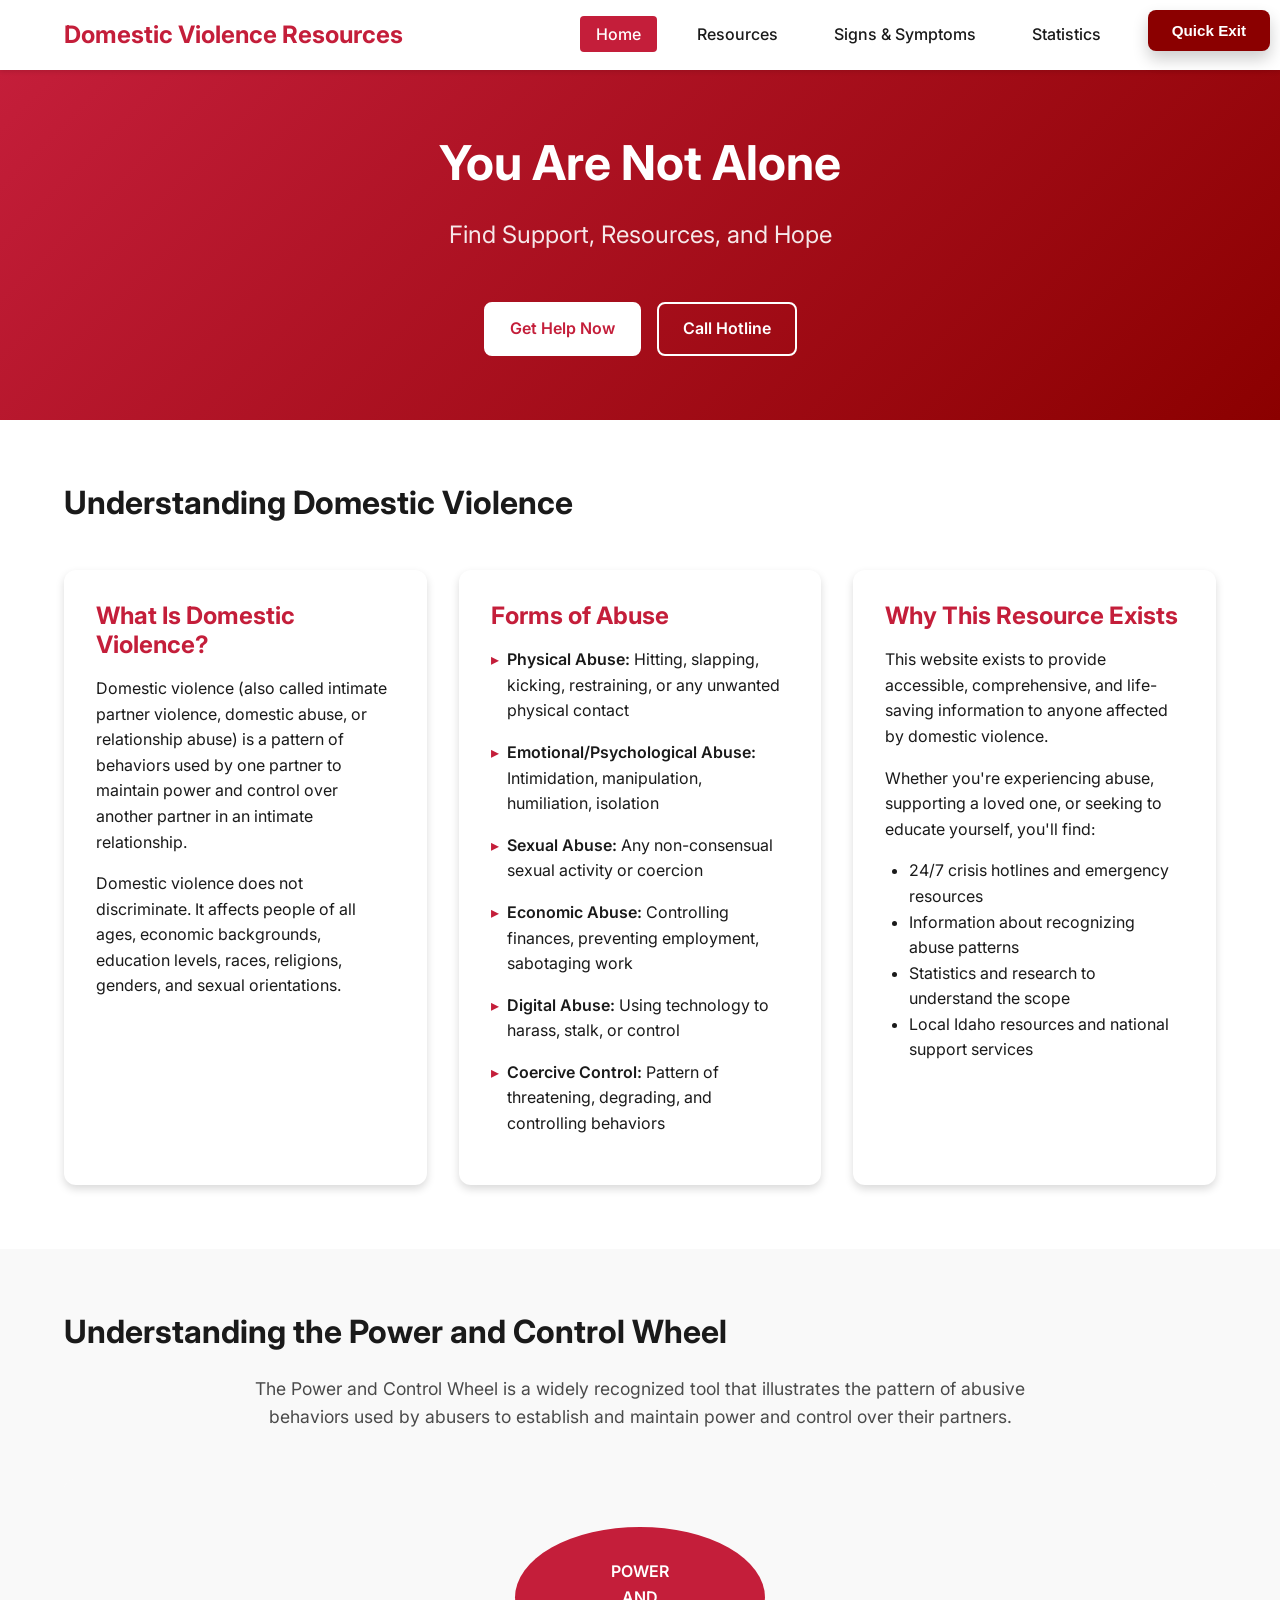
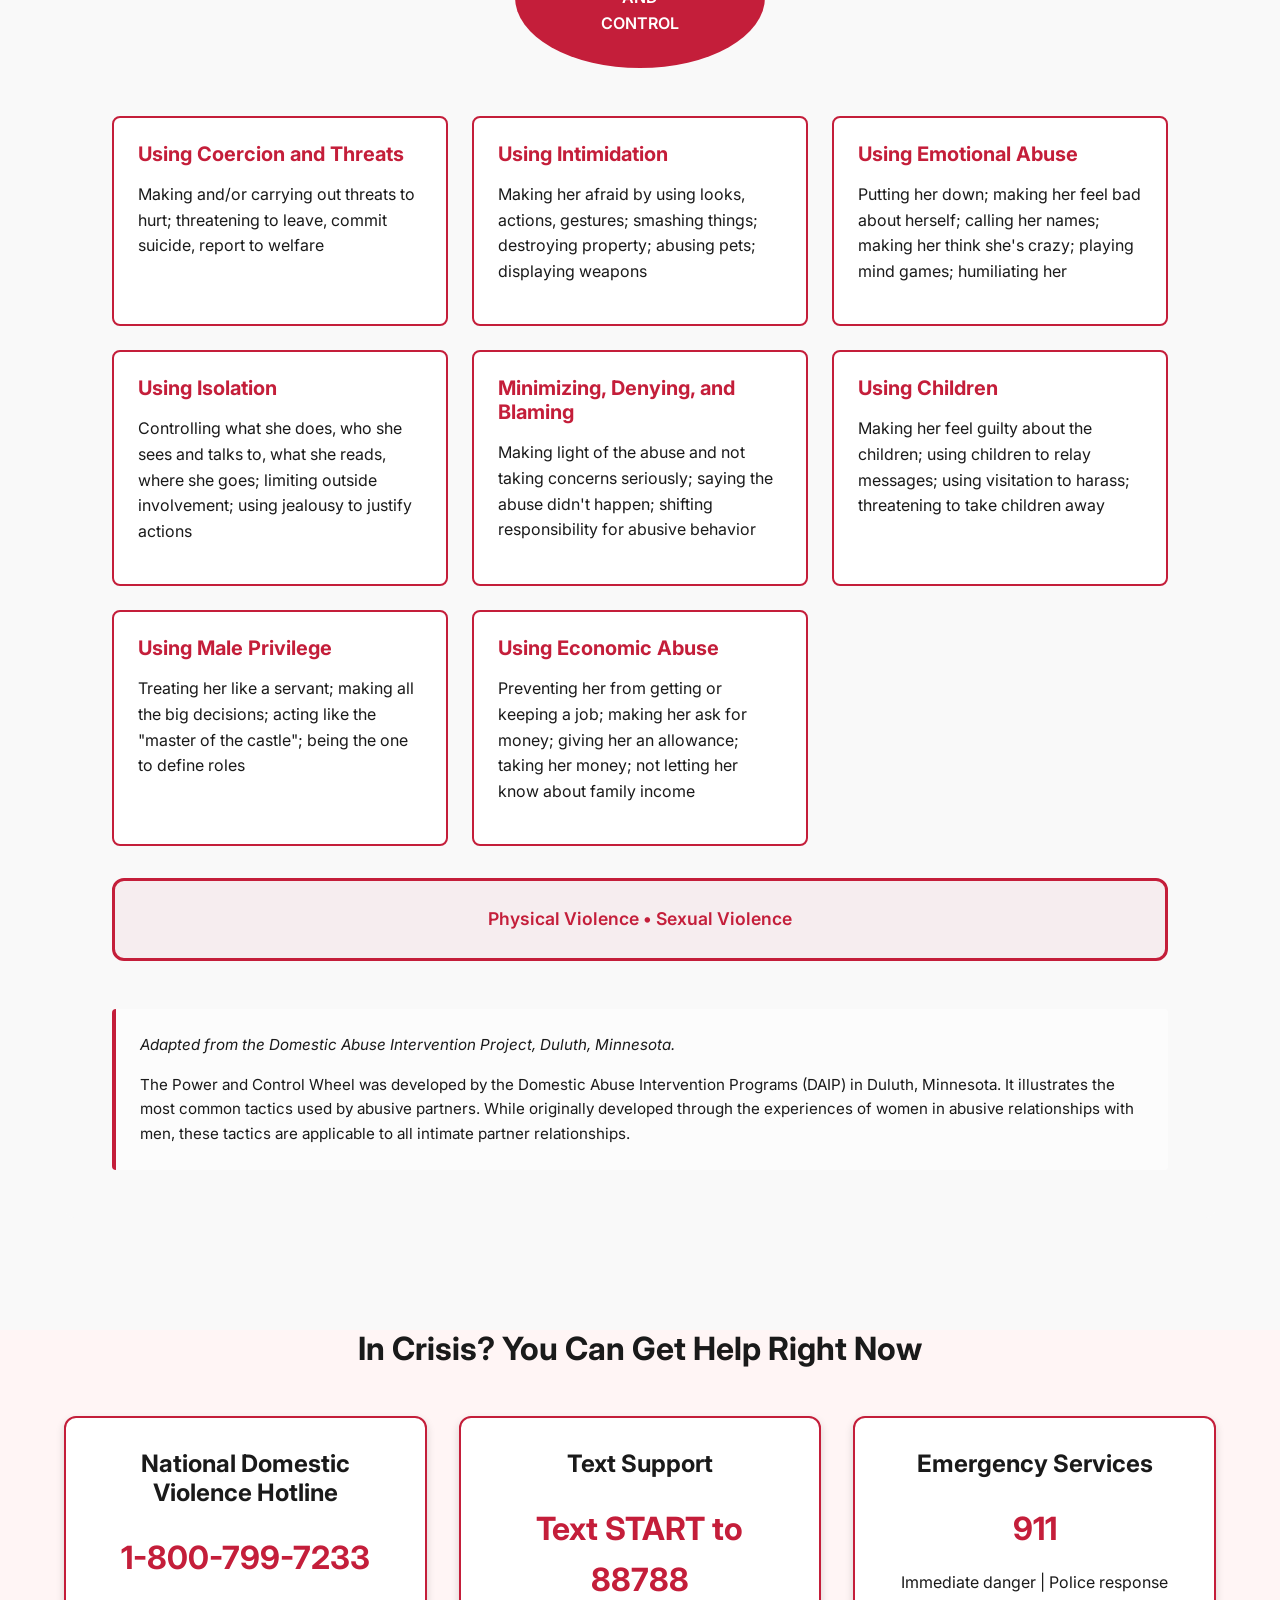
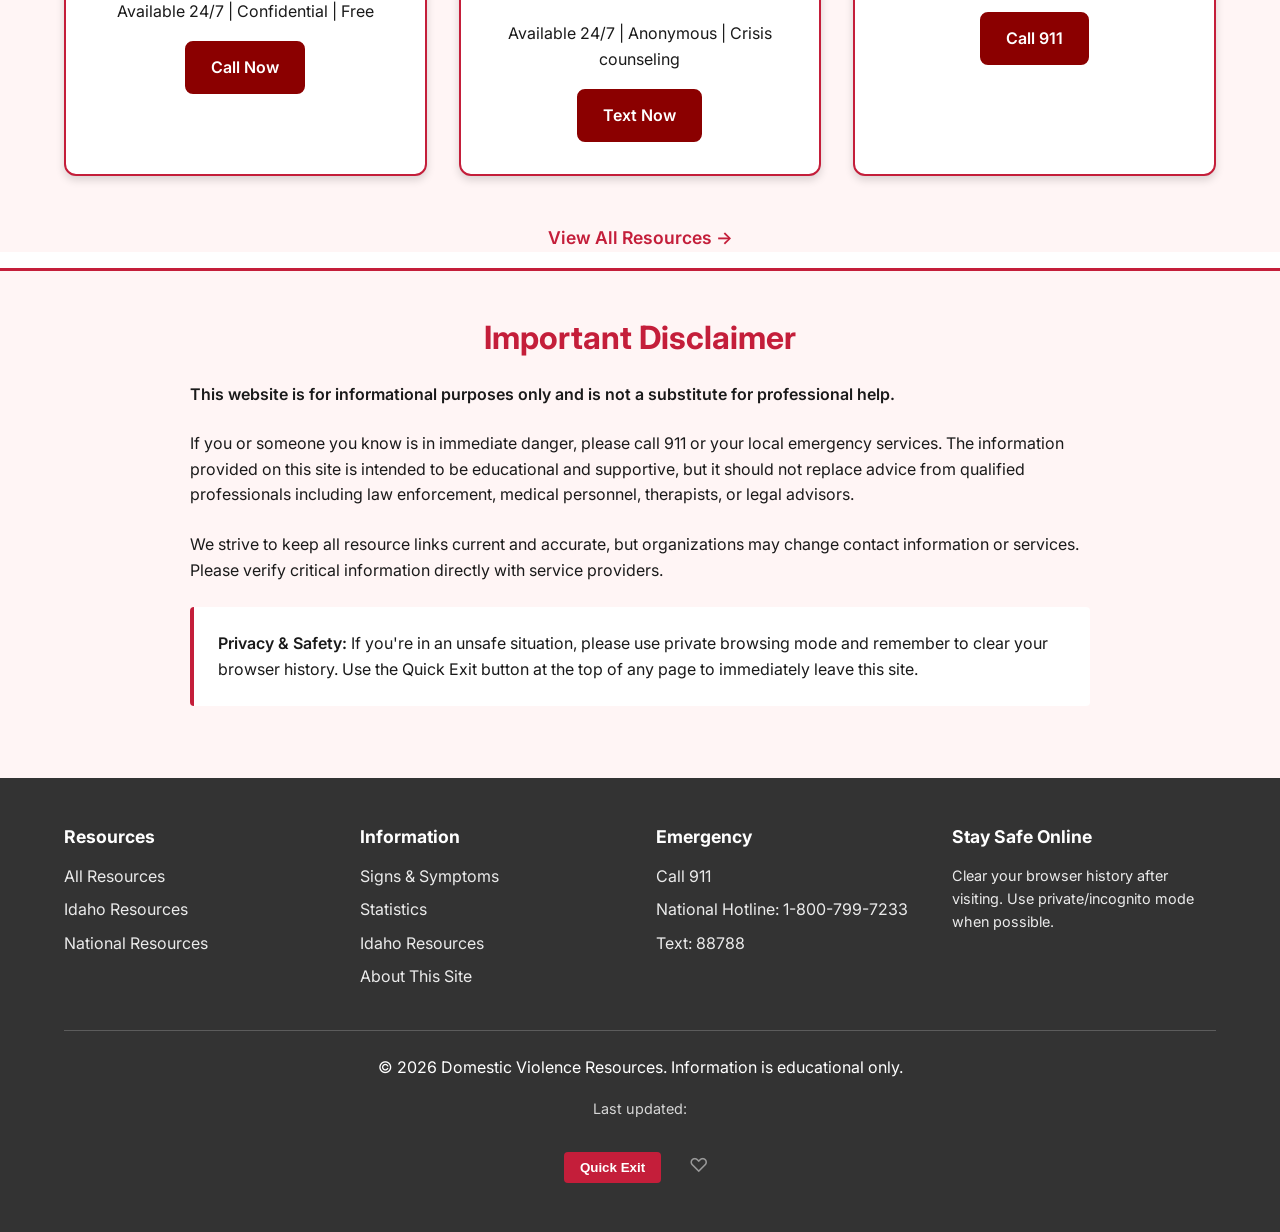
==== index.html @ 7b529f67 "Comprehensive site audit and fixes - February 2026 MAJOR CHANGES:  1. IDAHO RESOURCES - SEPARATE PAG" ====
<!DOCTYPE html>
<html lang="en">
<head>
    <meta charset="UTF-8">
    <meta name="viewport" content="width=device-width, initial-scale=1.0">
    <meta name="description" content="Comprehensive domestic violence resource center providing support, information, and emergency assistance for survivors.">
    <meta name="keywords" content="domestic violence, domestic abuse, help, resources, support, hotline, Idaho">
    <title>Home - Domestic Violence Resources</title>
    <link rel="icon" href="data:image/svg+xml,<svg xmlns='http://www.w3.org/2000/svg' viewBox='0 0 100 100'><text y='0.9em' font-size='90'>❤️</text></svg>" type="image/svg+xml">
    <link rel="stylesheet" href="styles.css">
    <link rel="preconnect" href="https://fonts.googleapis.com">
    <link rel="preconnect" href="https://fonts.gstatic.com" crossorigin>
    <link href="https://fonts.googleapis.com/css2?family=Inter:wght@300;400;600;700&display=swap" rel="stylesheet">
    <!-- UserWay Accessibility Widget -->
    <script>
    (function(d){
        var s = d.createElement("script");
        s.setAttribute("data-account", "xGkYEsQ9GU");
        s.setAttribute("src", "https://cdn.userway.org/widget.js");
        (d.body || d.head).appendChild(s);
    })(document)
    </script>
</head>
<body>
    <!-- Safety Alert Modal -->
    <div id="safetyModal" class="safety-modal" role="dialog" aria-labelledby="safety-modal-title" aria-modal="true">
        <div class="safety-modal-content">
            <h2 id="safety-modal-title">Safety Alert</h2>
            <div class="safety-modal-body">
                <p><strong>Your safety is important.</strong> Please be aware of the following:</p>
                <ul>
                    <li>Internet browsing can be tracked by others who have access to your device.</li>
                    <li>Your browser history may reveal that you visited this website.</li>
                    <li>Consider using a safer computer - one that an abuser does not have access to.</li>
                    <li>Use <strong>private/incognito mode</strong> when possible.</li>
                    <li>Clear your browser history after visiting sensitive websites.</li>
                    <li>Use the <strong>Quick Exit button</strong> (top right) to immediately leave this site.</li>
                </ul>
                <p class="safety-emergency"><strong>If you are in immediate danger, call 911 or your local emergency services.</strong></p>
            </div>
            <div class="safety-modal-footer">
                <button id="dismissSafetyModal" class="btn btn-primary">I Understand - Continue to Site</button>
            </div>
        </div>
    </div>

    <!-- Quick Exit Button -->
    <button id="quickExit" class="quick-exit-btn" aria-label="Quick exit to Google">
        Quick Exit
    </button>

    <!-- Scroll to Top Button -->
    <button id="scrollToTop" class="scroll-to-top" aria-label="Scroll to top">
        ↑
    </button>

    <!-- Header/Navigation -->
    <header role="banner">
        <nav role="navigation" aria-label="Main navigation">
            <div class="nav-container">
                <div class="logo">
                    <a href="index.html" aria-label="Home">Domestic Violence Resources</a>
                </div>
                <button class="mobile-menu-toggle" aria-label="Toggle navigation menu" aria-expanded="false">
                    <span></span>
                    <span></span>
                    <span></span>
                </button>
                <ul class="nav-menu">
                    <li><a href="index.html" class="active" aria-current="page">Home</a></li>
                    <li><a href="resources.html">Resources</a></li>
                    <li><a href="signs.html">Signs & Symptoms</a></li>
                    <li><a href="stats.html">Statistics</a></li>
                    <li><a href="idaho.html">Idaho</a></li>
                </ul>
                <div class="emergency-number">
                    <a href="tel:1-800-799-7233" class="emergency-link">
                        1-800-799-7233
                    </a>
                </div>
            </div>
        </nav>
    </header>

    <!-- Main Content -->
    <main role="main">
        <!-- Hero Section -->
        <section class="hero" aria-labelledby="hero-heading">
            <div class="hero-content">
                <h1 id="hero-heading">You Are Not Alone</h1>
                <p class="hero-subtitle">Find Support, Resources, and Hope</p>
                <div class="hero-buttons">
                    <a href="resources.html" class="btn btn-primary">Get Help Now</a>
                    <a href="tel:1-800-799-7233" class="btn btn-secondary">Call Hotline</a>
                </div>
            </div>
        </section>

        <!-- Understanding Domestic Violence -->
        <section class="content-section" aria-labelledby="understanding-heading">
            <div class="container">
                <h2 id="understanding-heading">Understanding Domestic Violence</h2>
                
                <div class="info-grid">
                    <div class="info-card">
                        <h3>What Is Domestic Violence?</h3>
                        <p>Domestic violence (also called intimate partner violence, domestic abuse, or relationship abuse) is a pattern of behaviors used by one partner to maintain power and control over another partner in an intimate relationship.</p>
                        <p>Domestic violence does not discriminate. It affects people of all ages, economic backgrounds, education levels, races, religions, genders, and sexual orientations.</p>
                    </div>

                    <div class="info-card">
                        <h3>Forms of Abuse</h3>
                        <ul class="abuse-types">
                            <li><strong>Physical Abuse:</strong> Hitting, slapping, kicking, restraining, or any unwanted physical contact</li>
                            <li><strong>Emotional/Psychological Abuse:</strong> Intimidation, manipulation, humiliation, isolation</li>
                            <li><strong>Sexual Abuse:</strong> Any non-consensual sexual activity or coercion</li>
                            <li><strong>Economic Abuse:</strong> Controlling finances, preventing employment, sabotaging work</li>
                            <li><strong>Digital Abuse:</strong> Using technology to harass, stalk, or control</li>
                            <li><strong>Coercive Control:</strong> Pattern of threatening, degrading, and controlling behaviors</li>
                        </ul>
                    </div>

                    <div class="info-card">
                        <h3>Why This Resource Exists</h3>
                        <p>This website exists to provide accessible, comprehensive, and life-saving information to anyone affected by domestic violence.</p>
                        <p>Whether you're experiencing abuse, supporting a loved one, or seeking to educate yourself, you'll find:</p>
                        <ul>
                            <li>24/7 crisis hotlines and emergency resources</li>
                            <li>Information about recognizing abuse patterns</li>
                            <li>Statistics and research to understand the scope</li>
                            <li>Local Idaho resources and national support services</li>
                        </ul>
                    </div>
                </div>
            </div>
        </section>

        <!-- Power and Control Wheel -->
        <section class="content-section alternate-bg" aria-labelledby="wheel-heading">
            <div class="container">
                <h2 id="wheel-heading">Understanding the Power and Control Wheel</h2>
                <p class="section-intro">The Power and Control Wheel is a widely recognized tool that illustrates the pattern of abusive behaviors used by abusers to establish and maintain power and control over their partners.</p>
                
                <div class="wheel-container">
                    <div class="wheel-image-replacement">
                        <div class="wheel-center">
                            <strong>POWER<br>AND<br>CONTROL</strong>
                        </div>
                        <div class="wheel-sections">
                            <div class="wheel-section">
                                <h4>Using Coercion and Threats</h4>
                                <p>Making and/or carrying out threats to hurt; threatening to leave, commit suicide, report to welfare</p>
                            </div>
                            <div class="wheel-section">
                                <h4>Using Intimidation</h4>
                                <p>Making her afraid by using looks, actions, gestures; smashing things; destroying property; abusing pets; displaying weapons</p>
                            </div>
                            <div class="wheel-section">
                                <h4>Using Emotional Abuse</h4>
                                <p>Putting her down; making her feel bad about herself; calling her names; making her think she's crazy; playing mind games; humiliating her</p>
                            </div>
                            <div class="wheel-section">
                                <h4>Using Isolation</h4>
                                <p>Controlling what she does, who she sees and talks to, what she reads, where she goes; limiting outside involvement; using jealousy to justify actions</p>
                            </div>
                            <div class="wheel-section">
                                <h4>Minimizing, Denying, and Blaming</h4>
                                <p>Making light of the abuse and not taking concerns seriously; saying the abuse didn't happen; shifting responsibility for abusive behavior</p>
                            </div>
                            <div class="wheel-section">
                                <h4>Using Children</h4>
                                <p>Making her feel guilty about the children; using children to relay messages; using visitation to harass; threatening to take children away</p>
                            </div>
                            <div class="wheel-section">
                                <h4>Using Male Privilege</h4>
                                <p>Treating her like a servant; making all the big decisions; acting like the "master of the castle"; being the one to define roles</p>
                            </div>
                            <div class="wheel-section">
                                <h4>Using Economic Abuse</h4>
                                <p>Preventing her from getting or keeping a job; making her ask for money; giving her an allowance; taking her money; not letting her know about family income</p>
                            </div>
                        </div>
                        <div class="wheel-outer-ring">
                            <p><strong>Physical Violence • Sexual Violence</strong></p>
                        </div>
                    </div>
                    <div class="wheel-attribution">
                        <p><em>Adapted from the Domestic Abuse Intervention Project, Duluth, Minnesota.</em></p>
                        <p>The Power and Control Wheel was developed by the Domestic Abuse Intervention Programs (DAIP) in Duluth, Minnesota. It illustrates the most common tactics used by abusive partners. While originally developed through the experiences of women in abusive relationships with men, these tactics are applicable to all intimate partner relationships.</p>
                    </div>
                </div>
            </div>
        </section>

        <!-- Emergency Resources Preview -->
        <section class="cta-section" aria-labelledby="emergency-heading">
            <div class="container">
                <h2 id="emergency-heading">In Crisis? You Can Get Help Right Now</h2>
                <div class="emergency-grid">
                    <div class="emergency-card">
                        <h3>National Domestic Violence Hotline</h3>
                        <p class="large-number">1-800-799-7233</p>
                        <p>Available 24/7 | Confidential | Free</p>
                        <a href="tel:1-800-799-7233" class="btn btn-emergency">Call Now</a>
                    </div>
                    <div class="emergency-card">
                        <h3>Text Support</h3>
                        <p class="large-number">Text START to 88788</p>
                        <p>Available 24/7 | Anonymous | Crisis counseling</p>
                        <a href="sms:88788&body=START" class="btn btn-emergency">Text Now</a>
                    </div>
                    <div class="emergency-card">
                        <h3>Emergency Services</h3>
                        <p class="large-number">911</p>
                        <p>Immediate danger | Police response</p>
                        <a href="tel:911" class="btn btn-emergency">Call 911</a>
                    </div>
                </div>
                <p class="cta-footer">
                    <a href="resources.html" class="link-arrow">View All Resources →</a>
                </p>
            </div>
        </section>

        <!-- Disclaimer -->
        <section class="disclaimer" role="contentinfo" aria-labelledby="disclaimer-heading">
            <div class="container">
                <h2 id="disclaimer-heading">Important Disclaimer</h2>
                <p><strong>This website is for informational purposes only and is not a substitute for professional help.</strong></p>
                <p>If you or someone you know is in immediate danger, please call 911 or your local emergency services. The information provided on this site is intended to be educational and supportive, but it should not replace advice from qualified professionals including law enforcement, medical personnel, therapists, or legal advisors.</p>
                <p>We strive to keep all resource links current and accurate, but organizations may change contact information or services. Please verify critical information directly with service providers.</p>
                <p class="privacy-note"><strong>Privacy & Safety:</strong> If you're in an unsafe situation, please use private browsing mode and remember to clear your browser history. Use the Quick Exit button at the top of any page to immediately leave this site.</p>
            </div>
        </section>
    </main>

    <!-- Footer -->
    <footer role="contentinfo">
        <div class="container">
            <div class="footer-grid">
                <div class="footer-section">
                    <h3>Resources</h3>
                    <ul>
                        <li><a href="resources.html">All Resources</a></li>
                        <li><a href="resources.html#idaho">Idaho Resources</a></li>
                        <li><a href="resources.html#national">National Resources</a></li>
                    </ul>
                </div>
                <div class="footer-section">
                    <h3>Information</h3>
                    <ul>
                        <li><a href="signs.html">Signs & Symptoms</a></li>
                        <li><a href="stats.html">Statistics</a></li>
                        <li><a href="idaho.html">Idaho Resources</a></li>
                        <li><a href="index.html">About This Site</a></li>
                    </ul>
                </div>
                <div class="footer-section">
                    <h3>Emergency</h3>
                    <ul>
                        <li><a href="tel:911">Call 911</a></li>
                        <li><a href="tel:1-800-799-7233">National Hotline: 1-800-799-7233</a></li>
                        <li><a href="sms:88788&body=START">Text: 88788</a></li>
                    </ul>
                </div>
                <div class="footer-section">
                    <h3>Stay Safe Online</h3>
                    <p class="footer-safety">Clear your browser history after visiting. Use private/incognito mode when possible.</p>
                </div>
            </div>
            <div class="footer-bottom">
                <p>&copy; 2026 Domestic Violence Resources. Information is educational only.</p>
                <p class="footer-updated">Last updated: <span id="lastUpdated"></span></p>
                <p class="footer-links">
                    <button id="quickExitFooter" class="footer-exit">Quick Exit</button>
                    <span class="easter-egg" id="easterEgg" title="Click me!" role="button" tabindex="0" aria-label="Click for a special surprise">♡</span>
                </p>
            </div>
        </div>
    </footer>

    <!-- Scripts -->
    <script src="script.js"></script>
</body>
</html>
---- styles.css ----
/* ===================================
   Domestic Violence Resources Website
   Modern CSS with Red Theme & Accessibility
   =================================== */

/* ========== CSS Variables ========== */
:root {
    /* Primary Colors - Red Theme */
    --primary-red: #C41E3A;
    --primary-red-dark: #8B0000;
    --primary-red-light: #DC143C;
    --accent-red: #B22222;
    
    /* Neutral Colors */
    --white: #FFFFFF;
    --off-white: #F9F9F9;
    --light-gray: #E5E5E5;
    --gray: #6B6B6B;
    --dark-gray: #333333;
    --black: #1A1A1A;
    
    /* Semantic Colors */
    --text-primary: #1A1A1A;
    --text-secondary: #4A4A4A;
    --text-light: #6B6B6B;
    
    /* Background Colors */
    --bg-primary: #FFFFFF;
    --bg-secondary: #F9F9F9;
    --bg-alternate: #FFF5F5;
    
    /* Shadows & Effects */
    --shadow-sm: 0 2px 4px rgba(0, 0, 0, 0.1);
    --shadow-md: 0 4px 8px rgba(0, 0, 0, 0.15);
    --shadow-lg: 0 8px 16px rgba(0, 0, 0, 0.2);
    
    /* Typography */
    --font-family: 'Inter', -apple-system, BlinkMacSystemFont, 'Segoe UI', Roboto, Oxygen, Ubuntu, Cantarell, sans-serif;
    --font-size-base: 16px;
    --font-size-scale: 1;
    --line-height: 1.6;
    
    /* Spacing */
    --spacing-xs: 0.5rem;
    --spacing-sm: 1rem;
    --spacing-md: 1.5rem;
    --spacing-lg: 2rem;
    --spacing-xl: 3rem;
    --spacing-2xl: 4rem;
    
    /* Border Radius */
    --radius-sm: 4px;
    --radius-md: 8px;
    --radius-lg: 12px;
    
    /* Transitions */
    --transition-fast: 0.15s ease;
    --transition-normal: 0.3s ease;
    --transition-slow: 0.5s ease;
    
    /* Container Width */
    --container-max-width: 1200px;
}

/* High Contrast Mode */
body.high-contrast {
    --primary-red: #FF0000;
    --text-primary: #000000;
    --text-secondary: #000000;
    --bg-primary: #FFFFFF;
    --bg-secondary: #EEEEEE;
}

/* ========== Global Reset & Base Styles ========== */
*,
*::before,
*::after {
    box-sizing: border-box;
    margin: 0;
    padding: 0;
}

html {
    font-size: var(--font-size-base);
    scroll-behavior: smooth;
    -webkit-font-smoothing: antialiased;
    -moz-osx-font-smoothing: grayscale;
}

body {
    font-family: var(--font-family);
    font-size: calc(1rem * var(--font-size-scale));
    line-height: var(--line-height);
    color: var(--text-primary);
    background-color: var(--bg-primary);
    overflow-x: hidden;
}

/* ========== Typography ========== */
h1, h2, h3, h4, h5, h6 {
    font-weight: 700;
    line-height: 1.2;
    margin-bottom: var(--spacing-md);
    color: var(--text-primary);
}

h1 {
    font-size: calc(2.5rem * var(--font-size-scale));
}

h2 {
    font-size: calc(2rem * var(--font-size-scale));
}

h3 {
    font-size: calc(1.5rem * var(--font-size-scale));
}

h4 {
    font-size: calc(1.25rem * var(--font-size-scale));
}

p {
    margin-bottom: var(--spacing-sm);
}

a {
    color: var(--primary-red);
    text-decoration: none;
    transition: color var(--transition-fast);
}

a:hover,
a:focus {
    color: var(--primary-red-dark);
    text-decoration: underline;
}

a:focus-visible {
    outline: 3px solid var(--primary-red);
    outline-offset: 2px;
}

ul, ol {
    margin-left: var(--spacing-md);
    margin-bottom: var(--spacing-sm);
}

strong {
    font-weight: 600;
}

/* ========== Container & Layout ========== */
.container {
    max-width: var(--container-max-width);
    margin: 0 auto;
    padding: 0 var(--spacing-md);
}

/* ========== Quick Exit Button ========== */
.quick-exit-btn {
    position: fixed;
    top: 10px;
    right: 10px;
    background: var(--primary-red-dark);
    color: var(--white);
    border: none;
    padding: 0.75rem 1.5rem;
    border-radius: var(--radius-md);
    font-weight: 600;
    font-size: 0.95rem;
    cursor: pointer;
    z-index: 10000;
    box-shadow: var(--shadow-lg);
    transition: all var(--transition-fast);
    display: flex;
    align-items: center;
    gap: 0.5rem;
}

.quick-exit-btn:hover,
.quick-exit-btn:focus {
    background: #660000;
    transform: translateY(-2px);
    box-shadow: 0 6px 20px rgba(0, 0, 0, 0.3);
}

.exit-icon {
    font-size: 1.2rem;
}

/* ========== UserWay Widget Positioning ========== */
/* Override UserWay's default positioning to avoid Quick Exit overlap */
#userway_p1 {
    bottom: 80px !important;
    right: 20px !important;
}

@media (max-width: 768px) {
    #userway_p1 {
        bottom: 70px !important;
        right: 15px !important;
    }
}

/* ========== Safety Modal ========== */
.safety-modal {
    display: none;
    position: fixed;
    top: 0;
    left: 0;
    width: 100%;
    height: 100%;
    background: rgba(0, 0, 0, 0.8);
    z-index: 10000;
    align-items: center;
    justify-content: center;
    padding: var(--spacing-md);
}

.safety-modal.active {
    display: flex;
}

.safety-modal-content,
.modal-content {
    background: var(--white);
    border-radius: var(--radius-lg);
    padding: var(--spacing-xl);
    max-width: 600px;
    width: 100%;
    box-shadow: var(--shadow-lg);
    position: relative;
    max-height: 90vh;
    overflow-y: auto;
}

.safety-modal-content h2,
.modal-content h2 {
    color: var(--primary-red);
    margin-bottom: var(--spacing-md);
}

.safety-modal-body p,
.modal-content p {
    margin-bottom: var(--spacing-sm);
}

.safety-modal-body ul,
.modal-content ul {
    margin: var(--spacing-sm) 0 var(--spacing-md) var(--spacing-md);
}

.safety-modal-body li,
.modal-content li {
    margin-bottom: var(--spacing-xs);
}

.safety-emergency {
    background: rgba(196, 30, 58, 0.1);
    padding: var(--spacing-sm);
    border-left: 4px solid var(--primary-red);
    border-radius: var(--radius-sm);
    margin-top: var(--spacing-md) !important;
}

.safety-modal-footer {
    margin-top: var(--spacing-lg);
    text-align: center;
}

#dismissSafetyModal,
.modal-close {
    background: var(--primary-red);
    color: var(--white);
    border: none;
    padding: 0.75rem 2rem;
    border-radius: var(--radius-sm);
    cursor: pointer;
    font-weight: 600;
    font-size: 1rem;
    transition: background var(--transition-fast);
    width: 100%;
    margin-top: var(--spacing-md);
}

#dismissSafetyModal:hover,
#dismissSafetyModal:focus,
.modal-close:hover,
.modal-close:focus {
    background: var(--primary-red-dark);
}

/* ========== Scroll to Top Button ========== */
.scroll-to-top {
    position: fixed;
    bottom: 30px;
    right: 30px;
    background: var(--primary-red);
    color: var(--white);
    width: 50px;
    height: 50px;
    border-radius: 50%;
    border: none;
    font-size: 1.5rem;
    cursor: pointer;
    box-shadow: var(--shadow-md);
    display: none;
    align-items: center;
    justify-content: center;
    z-index: 1000;
    transition: all var(--transition-fast);
}

.scroll-to-top.visible {
    display: flex;
}

.scroll-to-top:hover,
.scroll-to-top:focus {
    background: var(--primary-red-dark);
    transform: translateY(-3px);
    box-shadow: var(--shadow-lg);
}

@media (max-width: 768px) {
    .scroll-to-top {
        bottom: 20px;
        right: 20px;
        width: 45px;
        height: 45px;
        font-size: 1.25rem;
    }
}

/* ========== Power and Control Wheel ========== */
.wheel-container {
    background: var(--bg-secondary);
    border-radius: var(--radius-lg);
    padding: var(--spacing-xl);
    margin: var(--spacing-xl) 0;
}

.wheel-center {
    background: var(--primary-red);
    color: var(--white);
    padding: var(--spacing-lg);
    border-radius: 50%;
    text-align: center;
    max-width: 250px;
    margin: 0 auto var(--spacing-xl) auto;
}

.wheel-center h3 {
    color: var(--white);
    margin-bottom: var(--spacing-sm);
}

.wheel-center p {
    font-size: 0.95rem;
}

.wheel-sections {
    display: grid;
    grid-template-columns: repeat(auto-fit, minmax(280px, 1fr));
    gap: var(--spacing-md);
    margin-bottom: var(--spacing-lg);
}

.wheel-section {
    background: var(--white);
    border: 2px solid var(--primary-red);
    border-radius: var(--radius-md);
    padding: var(--spacing-md);
    transition: transform var(--transition-fast);
}

.wheel-section:hover {
    transform: translateY(-3px);
    box-shadow: var(--shadow-md);
}

.wheel-section h4 {
    color: var(--primary-red);
    margin-bottom: var(--spacing-sm);
}

.wheel-section ul {
    list-style: none;
    padding-left: 0;
}

.wheel-section li {
    padding-left: 1.5rem;
    position: relative;
    margin-bottom: var(--spacing-xs);
}

.wheel-section li::before {
    content: '•';
    color: var(--primary-red);
    font-weight: bold;
    position: absolute;
    left: 0.5rem;
}

.wheel-outer-ring {
    border: 3px solid var(--primary-red);
    border-radius: var(--radius-lg);
    padding: var(--spacing-md);
    margin-top: var(--spacing-lg);
    text-align: center;
    background: rgba(196, 30, 58, 0.05);
}

.wheel-outer-ring p {
    font-size: 1.1rem;
    font-weight: 600;
    color: var(--primary-red);
    margin: 0;
}

.wheel-image-replacement {
    max-width: 100%;
    margin: 0 auto;
}

.wheel-attribution {
    margin-top: var(--spacing-xl);
    padding: var(--spacing-md);
    background: rgba(255, 255, 255, 0.5);
    border-left: 4px solid var(--primary-red);
    border-radius: var(--radius-sm);
}

.wheel-attribution p {
    margin-bottom: var(--spacing-sm);
    font-size: 0.95rem;
}

.wheel-attribution p:last-child {
    margin-bottom: 0;
}

@media (max-width: 768px) {
    .wheel-container {
        padding: var(--spacing-md);
    }
    
    .wheel-center {
        max-width: 200px;
    }
    
    .wheel-sections {
        grid-template-columns: 1fr;
    }
}

/* ========== Header & Navigation ========== */
header {
    background: var(--white);
    box-shadow: var(--shadow-sm);
    position: sticky;
    top: 0;
    z-index: 1000;
}

.nav-container {
    max-width: var(--container-max-width);
    margin: 0 auto;
    padding: 1rem var(--spacing-md);
    display: flex;
    justify-content: space-between;
    align-items: center;
    gap: var(--spacing-md);
}

.logo a {
    font-size: 1.5rem;
    font-weight: 700;
    color: var(--primary-red);
    text-decoration: none;
}

.logo a:hover {
    color: var(--primary-red-dark);
}

.nav-menu {
    display: flex;
    list-style: none;
    gap: var(--spacing-md);
    margin: 0;
}

.nav-menu a {
    color: var(--text-primary);
    font-weight: 500;
    padding: 0.5rem 1rem;
    border-radius: var(--radius-sm);
    transition: all var(--transition-fast);
}

.nav-menu a:hover,
.nav-menu a:focus {
    background: var(--bg-alternate);
    color: var(--primary-red);
    text-decoration: none;
}

.nav-menu a.active {
    background: var(--primary-red);
    color: var(--white);
}

.emergency-number {
    display: none;
}

.emergency-link {
    background: var(--primary-red);
    color: var(--white);
    padding: 0.5rem 1rem;
    border-radius: var(--radius-sm);
    font-weight: 600;
    display: flex;
    align-items: center;
    gap: 0.5rem;
}

.emergency-link:hover {
    background: var(--primary-red-dark);
    text-decoration: none;
}

/* Mobile Menu Toggle */
.mobile-menu-toggle {
    display: none;
    flex-direction: column;
    gap: 4px;
    background: transparent;
    border: none;
    cursor: pointer;
    padding: 0.5rem;
}

.mobile-menu-toggle span {
    width: 25px;
    height: 3px;
    background: var(--primary-red);
    border-radius: 2px;
    transition: all var(--transition-fast);
}

/* ========== Hero Section ========== */
.hero {
    background: linear-gradient(135deg, var(--primary-red) 0%, var(--primary-red-dark) 100%);
    color: var(--white);
    padding: var(--spacing-2xl) var(--spacing-md);
    text-align: center;
}

.hero-content {
    max-width: 800px;
    margin: 0 auto;
}

.hero h1 {
    color: var(--white);
    font-size: calc(3rem * var(--font-size-scale));
    margin-bottom: var(--spacing-md);
}

.hero-subtitle {
    font-size: calc(1.5rem * var(--font-size-scale));
    margin-bottom: var(--spacing-xl);
    opacity: 0.9;
}

.hero-buttons {
    display: flex;
    gap: var(--spacing-sm);
    justify-content: center;
    flex-wrap: wrap;
}

/* ========== Page Header ========== */
.page-header {
    background: var(--bg-alternate);
    padding: var(--spacing-xl) var(--spacing-md);
    text-align: center;
    border-bottom: 3px solid var(--primary-red);
}

.page-subtitle {
    font-size: calc(1.2rem * var(--font-size-scale));
    color: var(--text-secondary);
    margin-bottom: 0;
}

/* ========== Buttons ========== */
.btn {
    display: inline-block;
    padding: 0.75rem 1.5rem;
    border-radius: var(--radius-md);
    font-weight: 600;
    font-size: 1rem;
    text-align: center;
    cursor: pointer;
    border: 2px solid transparent;
    transition: all var(--transition-fast);
    text-decoration: none;
}

.btn-primary {
    background: var(--white);
    color: var(--primary-red);
    border-color: var(--white);
}

.btn-primary:hover,
.btn-primary:focus {
    background: var(--off-white);
    transform: translateY(-2px);
    box-shadow: var(--shadow-md);
    text-decoration: none;
}

.btn-secondary {
    background: transparent;
    color: var(--white);
    border-color: var(--white);
}

.btn-secondary:hover,
.btn-secondary:focus {
    background: var(--white);
    color: var(--primary-red);
    text-decoration: none;
}

.btn-emergency {
    background: var(--primary-red-dark);
    color: var(--white);
    border-color: var(--primary-red-dark);
}

.btn-emergency:hover,
.btn-emergency:focus {
    background: #660000;
    border-color: #660000;
    transform: translateY(-2px);
    box-shadow: var(--shadow-md);
    text-decoration: none;
}

/* ========== Content Sections ========== */
.content-section {
    padding: var(--spacing-2xl) var(--spacing-md);
}

.alternate-bg {
    background: var(--bg-secondary);
}

.section-intro {
    font-size: calc(1.1rem * var(--font-size-scale));
    color: var(--text-secondary);
    max-width: 800px;
    margin: 0 auto var(--spacing-xl);
    text-align: center;
}

/* ========== Info Grid ========== */
.info-grid {
    display: grid;
    grid-template-columns: repeat(auto-fit, minmax(300px, 1fr));
    gap: var(--spacing-lg);
    margin-top: var(--spacing-xl);
}

.info-card {
    background: var(--white);
    padding: var(--spacing-lg);
    border-radius: var(--radius-lg);
    box-shadow: var(--shadow-md);
    transition: transform var(--transition-normal);
}

.info-card:hover {
    transform: translateY(-5px);
    box-shadow: var(--shadow-lg);
}

.card-icon {
    font-size: 3rem;
    margin-bottom: var(--spacing-sm);
}

.info-card h3 {
    color: var(--primary-red);
    margin-bottom: var(--spacing-sm);
}

.abuse-types {
    list-style: none;
    margin: 0;
}

.abuse-types li {
    margin-bottom: var(--spacing-sm);
    padding-left: var(--spacing-sm);
    position: relative;
}

.abuse-types li::before {
    content: "▸";
    color: var(--primary-red);
    position: absolute;
    left: 0;
}

/* ========== Emergency Grid ========== */
.emergency-grid {
    display: grid;
    grid-template-columns: repeat(auto-fit, minmax(280px, 1fr));
    gap: var(--spacing-lg);
    margin: var(--spacing-xl) 0;
}

.emergency-card {
    background: var(--white);
    padding: var(--spacing-lg);
    border-radius: var(--radius-lg);
    text-align: center;
    box-shadow: var(--shadow-md);
    border: 2px solid var(--primary-red);
}

.large-number {
    font-size: calc(2rem * var(--font-size-scale));
    font-weight: 700;
    color: var(--primary-red);
    margin: var(--spacing-sm) 0;
}

/* ========== CTA Section ========== */
.cta-section {
    background: var(--bg-alternate);
    text-align: center;
}

.cta-footer {
    margin-top: var(--spacing-xl);
    font-size: calc(1.1rem * var(--font-size-scale));
}

.link-arrow {
    color: var(--primary-red);
    font-weight: 600;
    font-size: calc(1.1rem * var(--font-size-scale));
}

/* ========== Resource List ========== */
.resource-list {
    display: flex;
    flex-direction: column;
    gap: var(--spacing-lg);
    margin-top: var(--spacing-xl);
}

.resource-card {
    background: var(--white);
    border-radius: var(--radius-lg);
    box-shadow: var(--shadow-md);
    overflow: hidden;
    transition: transform var(--transition-normal);
}

.resource-card:hover {
    transform: translateY(-3px);
    box-shadow: var(--shadow-lg);
}

.resource-card.featured {
    border: 3px solid var(--primary-red);
}

.resource-header {
    background: var(--bg-alternate);
    padding: var(--spacing-md);
    display: flex;
    justify-content: space-between;
    align-items: center;
    flex-wrap: wrap;
    gap: var(--spacing-sm);
}

.resource-header h3 {
    margin: 0;
    color: var(--primary-red);
}

.badge {
    background: var(--primary-red);
    color: var(--white);
    padding: 0.25rem 0.75rem;
    border-radius: var(--radius-sm);
    font-size: 0.85rem;
    font-weight: 600;
}

.resource-content {
    padding: var(--spacing-md);
}

.resource-content p {
    margin-bottom: var(--spacing-sm);
}

.resource-description {
    color: var(--text-secondary);
    margin-top: var(--spacing-sm);
}

/* ========== Signs & Symptoms ========== */
.abuse-types-grid {
    display: grid;
    grid-template-columns: repeat(auto-fit, minmax(350px, 1fr));
    gap: var(--spacing-lg);
    margin-top: var(--spacing-xl);
}

.abuse-type-card {
    background: var(--white);
    padding: var(--spacing-lg);
    border-radius: var(--radius-lg);
    box-shadow: var(--shadow-md);
    border-left: 4px solid var(--primary-red);
}

.abuse-icon {
    font-size: 2.5rem;
    margin-bottom: var(--spacing-sm);
}

.type-description {
    color: var(--text-secondary);
    font-style: italic;
    margin-bottom: var(--spacing-md);
}

.signs-list {
    list-style: none;
    margin: 0;
}

.signs-list li {
    padding: 0.5rem 0;
    padding-left: var(--spacing-md);
    position: relative;
    border-bottom: 1px solid var(--light-gray);
}

.signs-list li:last-child {
    border-bottom: none;
}

.signs-list li::before {
    content: "⚠";
    color: var(--primary-red);
    position: absolute;
    left: 0;
    font-weight: bold;
}

/* Red Flags Grid */
.red-flags-grid {
    display: grid;
    grid-template-columns: repeat(auto-fill, minmax(280px, 1fr));
    gap: var(--spacing-md);
    margin-top: var(--spacing-xl);
}

.red-flag-card {
    background: var(--white);
    padding: var(--spacing-md);
    border-radius: var(--radius-md);
    box-shadow: var(--shadow-sm);
    border: 2px solid var(--light-gray);
    transition: all var(--transition-fast);
}

.red-flag-card:hover {
    border-color: var(--primary-red);
    box-shadow: var(--shadow-md);
}

.red-flag-card h3 {
    font-size: calc(1.1rem * var(--font-size-scale));
    margin-bottom: var(--spacing-sm);
}

/* Help Section */
.help-grid {
    display: grid;
    grid-template-columns: repeat(auto-fit, minmax(280px, 1fr));
    gap: var(--spacing-lg);
    margin: var(--spacing-xl) 0;
}

.help-card {
    background: var(--white);
    padding: var(--spacing-lg);
    border-radius: var(--radius-lg);
    box-shadow: var(--shadow-md);
    text-align: center;
}

.emergency-contact-box {
    background: var(--primary-red);
    color: var(--white);
    padding: var(--spacing-xl);
    border-radius: var(--radius-lg);
    margin-top: var(--spacing-xl);
    text-align: center;
}

.emergency-contact-box h3 {
    color: var(--white);
    margin-bottom: var(--spacing-md);
}

.emergency-buttons {
    display: flex;
    gap: var(--spacing-sm);
    justify-content: center;
    flex-wrap: wrap;
    margin-top: var(--spacing-md);
}

/* Two Column Layout */
.two-column-grid {
    display: grid;
    grid-template-columns: repeat(auto-fit, minmax(300px, 1fr));
    gap: var(--spacing-xl);
    margin-top: var(--spacing-xl);
}

.column {
    background: var(--white);
    padding: var(--spacing-lg);
    border-radius: var(--radius-lg);
    box-shadow: var(--shadow-md);
}

.do-list, .dont-list {
    list-style: none;
    margin: var(--spacing-sm) 0 0 0;
}

.do-list li, .dont-list li {
    padding: var(--spacing-sm) 0;
    padding-left: var(--spacing-lg);
    position: relative;
    border-bottom: 1px solid var(--light-gray);
}

.do-list li::before {
    content: "✓";
    color: green;
    font-weight: bold;
    position: absolute;
    left: 0;
    font-size: 1.2rem;
}

.dont-list li::before {
    content: "✗";
    color: var(--primary-red);
    font-weight: bold;
    position: absolute;
    left: 0;
    font-size: 1.2rem;
}

/* ========== Statistics Page ========== */
.counter-section {
    background: linear-gradient(135deg, var(--primary-red-dark) 0%, var(--primary-red) 100%);
    color: var(--white);
    padding: var(--spacing-2xl) var(--spacing-md);
    text-align: center;
}

.counter-section h2 {
    color: var(--white);
}

.counter-subtitle {
    font-size: calc(1.1rem * var(--font-size-scale));
    opacity: 0.9;
    margin-bottom: var(--spacing-xl);
}

.counter-grid {
    display: grid;
    grid-template-columns: repeat(auto-fit, minmax(220px, 1fr));
    gap: var(--spacing-md);
    margin: var(--spacing-xl) 0;
    max-width: 1100px;
    margin-left: auto;
    margin-right: auto;
}

.counter-card {
    background: rgba(255, 255, 255, 0.1);
    backdrop-filter: blur(10px);
    padding: var(--spacing-xl);
    border-radius: var(--radius-lg);
    border: 2px solid rgba(255, 255, 255, 0.2);
    min-height: 200px;
    display: flex;
    flex-direction: column;
    justify-content: space-between;
}

.counter-label {
    font-size: calc(1.2rem * var(--font-size-scale));
    font-weight: 600;
    margin-bottom: var(--spacing-sm);
    text-transform: uppercase;
    letter-spacing: 1px;
    line-height: 1.3;
}

.counter-number {
    font-size: clamp(2rem, 3rem, 3.5rem);
    font-weight: 700;
    margin: var(--spacing-md) 0;
    font-variant-numeric: tabular-nums;
    line-height: 1.2;
    word-break: break-all;
    overflow-wrap: break-word;
}

.counter-info {
    font-size: 0.9rem;
    opacity: 0.9;
    line-height: 1.4;
}

.counter-citation {
    background: rgba(0, 0, 0, 0.2);
    padding: var(--spacing-lg);
    border-radius: var(--radius-md);
    margin-top: var(--spacing-xl);
    font-size: 0.9rem;
    max-width: 900px;
    margin-left: auto;
    margin-right: auto;
}

/* Stats Grid */
.stats-grid {
    display: grid;
    grid-template-columns: repeat(auto-fill, minmax(300px, 1fr));
    gap: var(--spacing-lg);
    margin-top: var(--spacing-xl);
}

.stat-card {
    background: var(--white);
    padding: var(--spacing-lg);
    border-radius: var(--radius-lg);
    box-shadow: var(--shadow-md);
    text-align: center;
    border-top: 4px solid var(--primary-red);
}

.stat-number {
    font-size: calc(2.5rem * var(--font-size-scale));
    font-weight: 700;
    color: var(--primary-red);
    margin-bottom: var(--spacing-sm);
}

.stat-description {
    color: var(--text-primary);
    margin-bottom: var(--spacing-sm);
    line-height: 1.5;
}

.stat-source {
    font-size: 0.85rem;
    color: var(--text-light);
    font-style: italic;
}

/* Economic Stats */
.economic-stats {
    display: grid;
    grid-template-columns: repeat(auto-fit, minmax(300px, 1fr));
    gap: var(--spacing-lg);
    margin-top: var(--spacing-xl);
}

.economic-card {
    background: var(--white);
    padding: var(--spacing-xl);
    border-radius: var(--radius-lg);
    box-shadow: var(--shadow-md);
    text-align: center;
    border: 2px solid var(--primary-red);
}

.economic-card h3 {
    font-size: calc(2.5rem * var(--font-size-scale));
    color: var(--primary-red);
    margin-bottom: var(--spacing-sm);
}

.source-note {
    font-size: 0.85rem;
    color: var(--text-light);
    font-style: italic;
    margin-top: var(--spacing-sm);
}

/* Vulnerable Populations */
.vulnerable-grid {
    display: grid;
    grid-template-columns: repeat(auto-fit, minmax(300px, 1fr));
    gap: var(--spacing-lg);
    margin-top: var(--spacing-xl);
}

.vulnerable-card {
    background: var(--white);
    padding: var(--spacing-lg);
    border-radius: var(--radius-lg);
    box-shadow: var(--shadow-md);
    border-left: 4px solid var(--primary-red);
}

.vulnerable-card h3 {
    color: var(--primary-red);
    margin-bottom: var(--spacing-md);
}

.vulnerable-card ul {
    margin-left: var(--spacing-md);
}

/* Children Stats */
.children-stats {
    display: grid;
    grid-template-columns: repeat(auto-fit, minmax(300px, 1fr));
    gap: var(--spacing-lg);
    margin-top: var(--spacing-xl);
}

.children-stat-box {
    background: var(--white);
    padding: var(--spacing-lg);
    border-radius: var(--radius-lg);
    box-shadow: var(--shadow-md);
}

.large-text {
    font-size: calc(1.2rem * var(--font-size-scale));
    font-weight: 600;
    color: var(--primary-red);
    margin-bottom: var(--spacing-md);
}

.impact-list {
    list-style: none;
    margin: var(--spacing-sm) 0 0 0;
}

.impact-list li {
    padding: var(--spacing-sm) 0;
    padding-left: var(--spacing-lg);
    position: relative;
    border-bottom: 1px solid var(--light-gray);
}

.impact-list li::before {
    content: "▸";
    color: var(--primary-red);
    position: absolute;
    left: 0;
    font-weight: bold;
}

.stat-highlight {
    background: var(--primary-red);
    color: var(--white);
    padding: var(--spacing-xl);
    border-radius: var(--radius-lg);
    text-align: center;
}

.stat-highlight h3 {
    color: var(--white);
    font-size: calc(3rem * var(--font-size-scale));
    margin-bottom: var(--spacing-sm);
}

.stat-highlight p {
    font-size: calc(1.1rem * var(--font-size-scale));
}

/* Reporting Grid */
.reporting-grid {
    display: grid;
    grid-template-columns: repeat(auto-fit, minmax(280px, 1fr));
    gap: var(--spacing-lg);
    margin-top: var(--spacing-xl);
}

.reporting-card {
    background: var(--white);
    padding: var(--spacing-xl);
    border-radius: var(--radius-lg);
    box-shadow: var(--shadow-md);
    text-align: center;
    border-top: 4px solid var(--primary-red);
}

.reporting-stat {
    font-size: calc(2rem * var(--font-size-scale));
    font-weight: 700;
    color: var(--primary-red);
    margin-bottom: var(--spacing-sm);
}

.cta-text {
    font-size: calc(1.2rem * var(--font-size-scale));
    max-width: 800px;
    margin: 0 auto var(--spacing-xl);
}

/* ========== Disclaimer ========== */
.disclaimer {
    background: var(--bg-alternate);
    padding: var(--spacing-xl) var(--spacing-md);
    border-top: 3px solid var(--primary-red);
}

.disclaimer h2 {
    color: var(--primary-red);
    text-align: center;
    margin-bottom: var(--spacing-md);
}

.disclaimer p {
    max-width: 900px;
    margin: 0 auto var(--spacing-md);
}

.privacy-note {
    background: var(--white);
    padding: var(--spacing-md);
    border-left: 4px solid var(--primary-red);
    border-radius: var(--radius-sm);
    margin-top: var(--spacing-md);
}

/* Intro Box */
.intro-box {
    background: var(--white);
    padding: var(--spacing-xl);
    border-radius: var(--radius-lg);
    box-shadow: var(--shadow-md);
    border-left: 4px solid var(--primary-red);
    max-width: 900px;
    margin: 0 auto;
}

.intro-box h2 {
    color: var(--primary-red);
}

/* ========== Footer ========== */
footer {
    background: var(--dark-gray);
    color: var(--white);
    padding: var(--spacing-xl) var(--spacing-md) var(--spacing-lg);
}

.footer-grid {
    display: grid;
    grid-template-columns: repeat(auto-fit, minmax(200px, 1fr));
    gap: var(--spacing-lg);
    margin-bottom: var(--spacing-lg);
}

.footer-section h3 {
    color: var(--white);
    font-size: 1.1rem;
    margin-bottom: var(--spacing-sm);
}

.footer-section ul {
    list-style: none;
    margin: 0;
}

.footer-section li {
    margin-bottom: var(--spacing-xs);
}

.footer-section a {
    color: var(--white);
    opacity: 0.9;
    transition: opacity var(--transition-fast);
}

.footer-section a:hover {
    opacity: 1;
    text-decoration: underline;
}

.footer-safety {
    font-size: 0.9rem;
    opacity: 0.9;
}

.footer-bottom {
    text-align: center;
    padding-top: var(--spacing-md);
    border-top: 1px solid rgba(255, 255, 255, 0.2);
}

.footer-updated {
    font-size: 0.9rem;
    opacity: 0.8;
    margin: var(--spacing-xs) 0;
}

.footer-links {
    margin-top: var(--spacing-sm);
}

.footer-exit {
    background: var(--primary-red);
    color: var(--white);
    border: none;
    padding: 0.5rem 1rem;
    border-radius: var(--radius-sm);
    cursor: pointer;
    font-weight: 600;
    transition: background var(--transition-fast);
    margin-top: var(--spacing-sm);
}

.footer-exit:hover {
    background: var(--primary-red-dark);
}

/* ========== Easter Egg - Heartbeat with Ripple ========== */
.easter-egg {
    display: inline-block;
    margin-left: 1rem;
    font-size: 1.2rem;
    color: rgba(255, 255, 255, 0.5);
    cursor: pointer;
    transition: all var(--transition-fast);
    user-select: none;
    padding: 0.25rem 0.5rem;
}

.easter-egg:hover,
.easter-egg:focus {
    color: var(--primary-red-light);
    transform: scale(1.2);
    text-shadow: 0 0 10px rgba(220, 20, 60, 0.5);
}

/* Heartbeat animation */
.easter-egg.heartbeat-active {
    animation: realHeartbeat 2s ease-in-out;
    color: var(--primary-red-light);
}

@keyframes realHeartbeat {
    0%, 100% {
        transform: scale(1);
    }
    7%, 17% {
        transform: scale(1.3);
    }
    10%, 20% {
        transform: scale(1.1);
    }
    40%, 50% {
        transform: scale(1.3);
    }
    43%, 53% {
        transform: scale(1.1);
    }
}

/* Sonar ripple effect */
.sonar-ripple {
    position: fixed;
    width: 20px;
    height: 20px;
    border: 2px solid;
    border-radius: 50%;
    transform: translate(-50%, -50%);
    pointer-events: none;
    z-index: 9998;
    animation: sonarExpand 2s ease-out forwards;
}

@keyframes sonarExpand {
    0% {
        width: 20px;
        height: 20px;
        opacity: 1;
    }
    100% {
        width: 800px;
        height: 800px;
        opacity: 0;
    }
}

/* ========== Responsive Design ========== */
@media (max-width: 768px) {
    .nav-menu {
        position: fixed;
        top: 70px;
        left: -100%;
        width: 100%;
        flex-direction: column;
        background: var(--white);
        box-shadow: var(--shadow-lg);
        padding: var(--spacing-md);
        transition: left var(--transition-normal);
        gap: 0;
    }
    
    .nav-menu.active {
        left: 0;
    }
    
    .mobile-menu-toggle {
        display: flex;
    }
    
    .emergency-number {
        display: block;
        width: 100%;
        text-align: center;
        padding-top: var(--spacing-sm);
        border-top: 1px solid var(--light-gray);
        margin-top: var(--spacing-sm);
    }
    
    .hero h1 {
        font-size: calc(2rem * var(--font-size-scale));
    }
    
    .hero-subtitle {
        font-size: calc(1.2rem * var(--font-size-scale));
    }
    
    .hero-buttons {
        flex-direction: column;
    }
    
    .counter-number {
        font-size: calc(2rem * var(--font-size-scale));
    }
    
    .emergency-buttons {
        flex-direction: column;
    }
    
    .quick-exit-btn {
        font-size: 0.85rem;
        padding: 0.6rem 1rem;
    }
}

@media (max-width: 480px) {
    :root {
        --spacing-xl: 2rem;
        --spacing-2xl: 2.5rem;
    }
    
    h1 {
        font-size: calc(1.75rem * var(--font-size-scale));
    }
    
    h2 {
        font-size: calc(1.5rem * var(--font-size-scale));
    }
    
    .info-grid,
    .abuse-types-grid,
    .stats-grid {
        grid-template-columns: 1fr;
    }
}

/* ========== Accessibility Features ========== */
/* Skip to main content link */
.skip-to-main {
    position: absolute;
    top: -40px;
    left: 0;
    background: var(--primary-red);
    color: var(--white);
    padding: 0.5rem 1rem;
    z-index: 100;
    text-decoration: none;
}

.skip-to-main:focus {
    top: 0;
}

/* Focus styles */
*:focus-visible {
    outline: 3px solid var(--primary-red);
    outline-offset: 2px;
}

/* Reduced motion */
@media (prefers-reduced-motion: reduce) {
    * {
        animation-duration: 0.01ms !important;
        animation-iteration-count: 1 !important;
        transition-duration: 0.01ms !important;
        scroll-behavior: auto !important;
    }
}

/* Screen reader only content */
.sr-only {
    position: absolute;
    width: 1px;
    height: 1px;
    padding: 0;
    margin: -1px;
    overflow: hidden;
    clip: rect(0, 0, 0, 0);
    white-space: nowrap;
    border-width: 0;
}

/* ========== Idaho-Specific Section ========== */
.idaho-section {
    background: linear-gradient(135deg, #f8f9fa 0%, #e9ecef 100%);
    border-top: 4px solid var(--accent-color);
}

.idaho-header {
    text-align: center;
    margin-bottom: 40px;
}

.idaho-shape {
    display: inline-block;
    width: 80px;
    height: 120px;
    margin-bottom: 20px;
}

.idaho-svg {
    width: 100%;
    height: 100%;
    color: var(--accent-color);
    filter: drop-shadow(0 4px 6px rgba(0, 0, 0, 0.1));
}

.idaho-subtitle {
    color: var(--text-secondary);
    font-size: 1.1rem;
    margin-top: 10px;
}

.idaho-stats-grid {
    display: grid;
    grid-template-columns: repeat(auto-fit, minmax(300px, 1fr));
    gap: 30px;
    margin-bottom: 50px;
}

.idaho-stat-card {
    background: var(--white);
    padding: 30px;
    border-radius: 12px;
    box-shadow: var(--shadow-md);
    border-left: 4px solid var(--accent-color);
}

.idaho-stat-card h3 {
    color: var(--accent-color);
    font-size: 1.4rem;
    margin-bottom: 15px;
}

.idaho-data-list {
    list-style: none;
    padding: 0;
    margin: 20px 0;
}

.idaho-data-list li {
    padding: 10px 0;
    border-bottom: 1px solid #eee;
}

.idaho-data-list li:last-child {
    border-bottom: none;
}

.idaho-data-list strong {
    color: var(--text-primary);
}

.idaho-data-list a {
    color: var(--accent-color);
    text-decoration: none;
    font-weight: 600;
}

.idaho-data-list a:hover {
    text-decoration: underline;
}

.idaho-resources {
    background: var(--white);
    padding: 40px;
    border-radius: 12px;
    box-shadow: var(--shadow-md);
    margin-bottom: 30px;
}

.idaho-resources h3 {
    color: var(--accent-color);
    font-size: 1.8rem;
    margin-bottom: 15px;
    text-align: center;
}

.resources-intro {
    text-align: center;
    color: var(--text-secondary);
    font-size: 1.1rem;
    margin-bottom: 30px;
}

.idaho-resources-grid {
    display: grid;
    grid-template-columns: repeat(auto-fit, minmax(280px, 1fr));
    gap: 25px;
    margin-top: 30px;
}

.idaho-resource-card {
    background: #f8f9fa;
    padding: 20px;
    border-radius: 8px;
    border: 2px solid #e9ecef;
}

.idaho-resource-card h4 {
    color: var(--accent-color);
    font-size: 1.2rem;
    margin-bottom: 15px;
    font-weight: 600;
}

.idaho-resource-card ul {
    list-style: none;
    padding: 0;
}

.idaho-resource-card li {
    padding: 8px 0;
    line-height: 1.6;
}

.idaho-resource-card a {
    color: var(--accent-color);
    text-decoration: none;
    font-weight: 600;
}

.idaho-resource-card a:hover {
    text-decoration: underline;
}

.idaho-legal {
    background: var(--white);
    padding: 40px;
    border-radius: 12px;
    box-shadow: var(--shadow-md);
    margin-bottom: 30px;
}

.idaho-legal h3 {
    color: var(--accent-color);
    font-size: 1.8rem;
    margin-bottom: 30px;
    text-align: center;
}

.legal-grid {
    display: grid;
    grid-template-columns: repeat(auto-fit, minmax(280px, 1fr));
    gap: 25px;
}

.legal-card {
    background: #f8f9fa;
    padding: 25px;
    border-radius: 8px;
    border: 2px solid #e9ecef;
}

.legal-card h4 {
    color: var(--accent-color);
    font-size: 1.2rem;
    margin-bottom: 12px;
    font-weight: 600;
}

.legal-card p {
    margin: 10px 0;
    line-height: 1.6;
}

.legal-card a {
    color: var(--accent-color);
    text-decoration: none;
    font-weight: 600;
}

.legal-card a:hover {
    text-decoration: underline;
}

.idaho-footer-note {
    background: #fff3cd;
    border: 2px solid #ffc107;
    border-radius: 8px;
    padding: 25px;
    margin-top: 30px;
}

.idaho-footer-note p {
    margin: 10px 0;
    line-height: 1.6;
}

.idaho-footer-note strong {
    color: var(--text-primary);
}

.idaho-footer-note a {
    color: var(--accent-color);
    font-weight: 600;
    text-decoration: none;
}

.idaho-footer-note a:hover {
    text-decoration: underline;
}

@media (max-width: 768px) {
    .idaho-shape {
        width: 60px;
        height: 90px;
    }
    
    .idaho-stats-grid,
    .idaho-resources-grid,
    .legal-grid {
        grid-template-columns: 1fr;
    }
    
    .idaho-resources,
    .idaho-legal {
        padding: 25px 20px;
    }
    
    .idaho-stat-card {
        padding: 20px;
    }
}

/* Print styles *//* ========== Signs Viewer Modal ========== */
.signs-viewer-modal {
    display: none;
    position: fixed;
    top: 0;
    left: 0;
    width: 100%;
    height: 100%;
    background: rgba(0, 0, 0, 0.9);
    z-index: 10001;
    padding: 20px;
    overflow-y: auto;
}

.signs-viewer-modal.active {
    display: flex;
    align-items: center;
    justify-content: center;
}

.viewer-content {
    position: relative;
    background: var(--white);
    border-radius: 12px;
    max-width: 900px;
    width: 100%;
    max-height: 90vh;
    overflow-y: auto;
    padding: 40px 30px 30px;
    box-shadow: 0 10px 40px rgba(0, 0, 0, 0.3);
    animation: slideUp 0.3s ease-out;
}

@keyframes slideUp {
    from {
        opacity: 0;
        transform: translateY(30px);
    }
    to {
        opacity: 1;
        transform: translateY(0);
    }
}

.viewer-close {
    position: absolute;
    top: 15px;
    right: 15px;
    background: none;
    border: none;
    font-size: 32px;
    color: var(--text-secondary);
    cursor: pointer;
    padding: 5px 10px;
    line-height: 1;
    transition: color var(--transition-fast);
    z-index: 10;
}

.viewer-close:hover,
.viewer-close:focus {
    color: var(--accent-color);
}

.viewer-card-container {
    margin-bottom: 30px;
}

.viewer-card-container h3 {
    color: var(--accent-color);
    font-size: 2rem;
    margin-bottom: 15px;
    font-weight: 700;
}

.viewer-card-container .type-description {
    font-size: 1.1rem;
    color: var(--text-secondary);
    margin-bottom: 25px;
    line-height: 1.6;
}

.viewer-card-container h4 {
    font-size: 1.3rem;
    color: var(--text-primary);
    margin-bottom: 15px;
    font-weight: 600;
}

.viewer-card-container .signs-list {
    list-style: none;
    padding: 0;
}

.viewer-card-container .signs-list li {
    padding: 12px 0 12px 30px;
    position: relative;
    line-height: 1.6;
    font-size: 1.05rem;
    border-bottom: 1px solid #eee;
}

.viewer-card-container .signs-list li::before {
    content: '⚠';
    position: absolute;
    left: 0;
    color: var(--accent-color);
    font-weight: bold;
}

.viewer-card-container .signs-list li:last-child {
    border-bottom: none;
}

.viewer-navigation {
    display: flex;
    align-items: center;
    justify-content: space-between;
    gap: 20px;
    border-top: 2px solid #eee;
    padding-top: 20px;
}

.viewer-prev,
.viewer-next {
    background: var(--accent-color);
    color: var(--white);
    border: none;
    padding: 12px 24px;
    border-radius: 8px;
    font-size: 1rem;
    font-weight: 600;
    cursor: pointer;
    transition: all var(--transition-fast);
    display: flex;
    align-items: center;
    gap: 8px;
}

.viewer-prev:hover,
.viewer-next:hover {
    background: var(--accent-hover);
    transform: translateY(-2px);
    box-shadow: 0 4px 12px rgba(196, 30, 58, 0.3);
}

.viewer-prev:disabled,
.viewer-next:disabled {
    background: #ccc;
    cursor: not-allowed;
    transform: none;
    box-shadow: none;
}

.viewer-counter {
    font-size: 1rem;
    color: var(--text-secondary);
    font-weight: 600;
}

/* Make cards clickable */
.abuse-type-card {
    cursor: pointer;
    transition: all var(--transition-fast);
}

.abuse-type-card:hover {
    transform: translateY(-5px);
    box-shadow: 0 8px 20px rgba(0, 0, 0, 0.15);
}

.abuse-type-card:active {
    transform: translateY(-2px);
}

/* Swipe indicator for mobile */
.viewer-content::after {
    content: '';
    display: none;
}

@media (max-width: 768px) {
    .signs-viewer-modal {
        padding: 10px;
    }
    
    .viewer-content {
        padding: 30px 20px 20px;
        max-height: 95vh;
    }
    
    .viewer-card-container h3 {
        font-size: 1.6rem;
    }
    
    .viewer-card-container .type-description {
        font-size: 1rem;
    }
    
    .viewer-card-container h4 {
        font-size: 1.15rem;
    }
    
    .viewer-card-container .signs-list li {
        font-size: 0.95rem;
        padding: 10px 0 10px 25px;
    }
    
    .viewer-navigation {
        flex-direction: column-reverse;
        gap: 12px;
    }
    
    .viewer-prev,
    .viewer-next {
        width: 100%;
        justify-content: center;
        padding: 14px 20px;
    }
    
    .viewer-counter {
        order: -1;
    }
    
    /* Show swipe hint on mobile */
    .viewer-content::after {
        display: block;
        content: 'Swipe to navigate';
        text-align: center;
        color: #999;
        font-size: 0.85rem;
        margin-top: 10px;
    }
}
@media print {
    .quick-exit-btn,
    .scroll-to-top,
    .mobile-menu-toggle,
    footer {
        display: none;
    }
    
    body {
        color: #000;
        background: #fff;
    }
    
    a {
        color: #000;
        text-decoration: underline;
    }
    
    .hero {
        background: #fff;
        color: #000;
        border: 2px solid #000;
    }
}
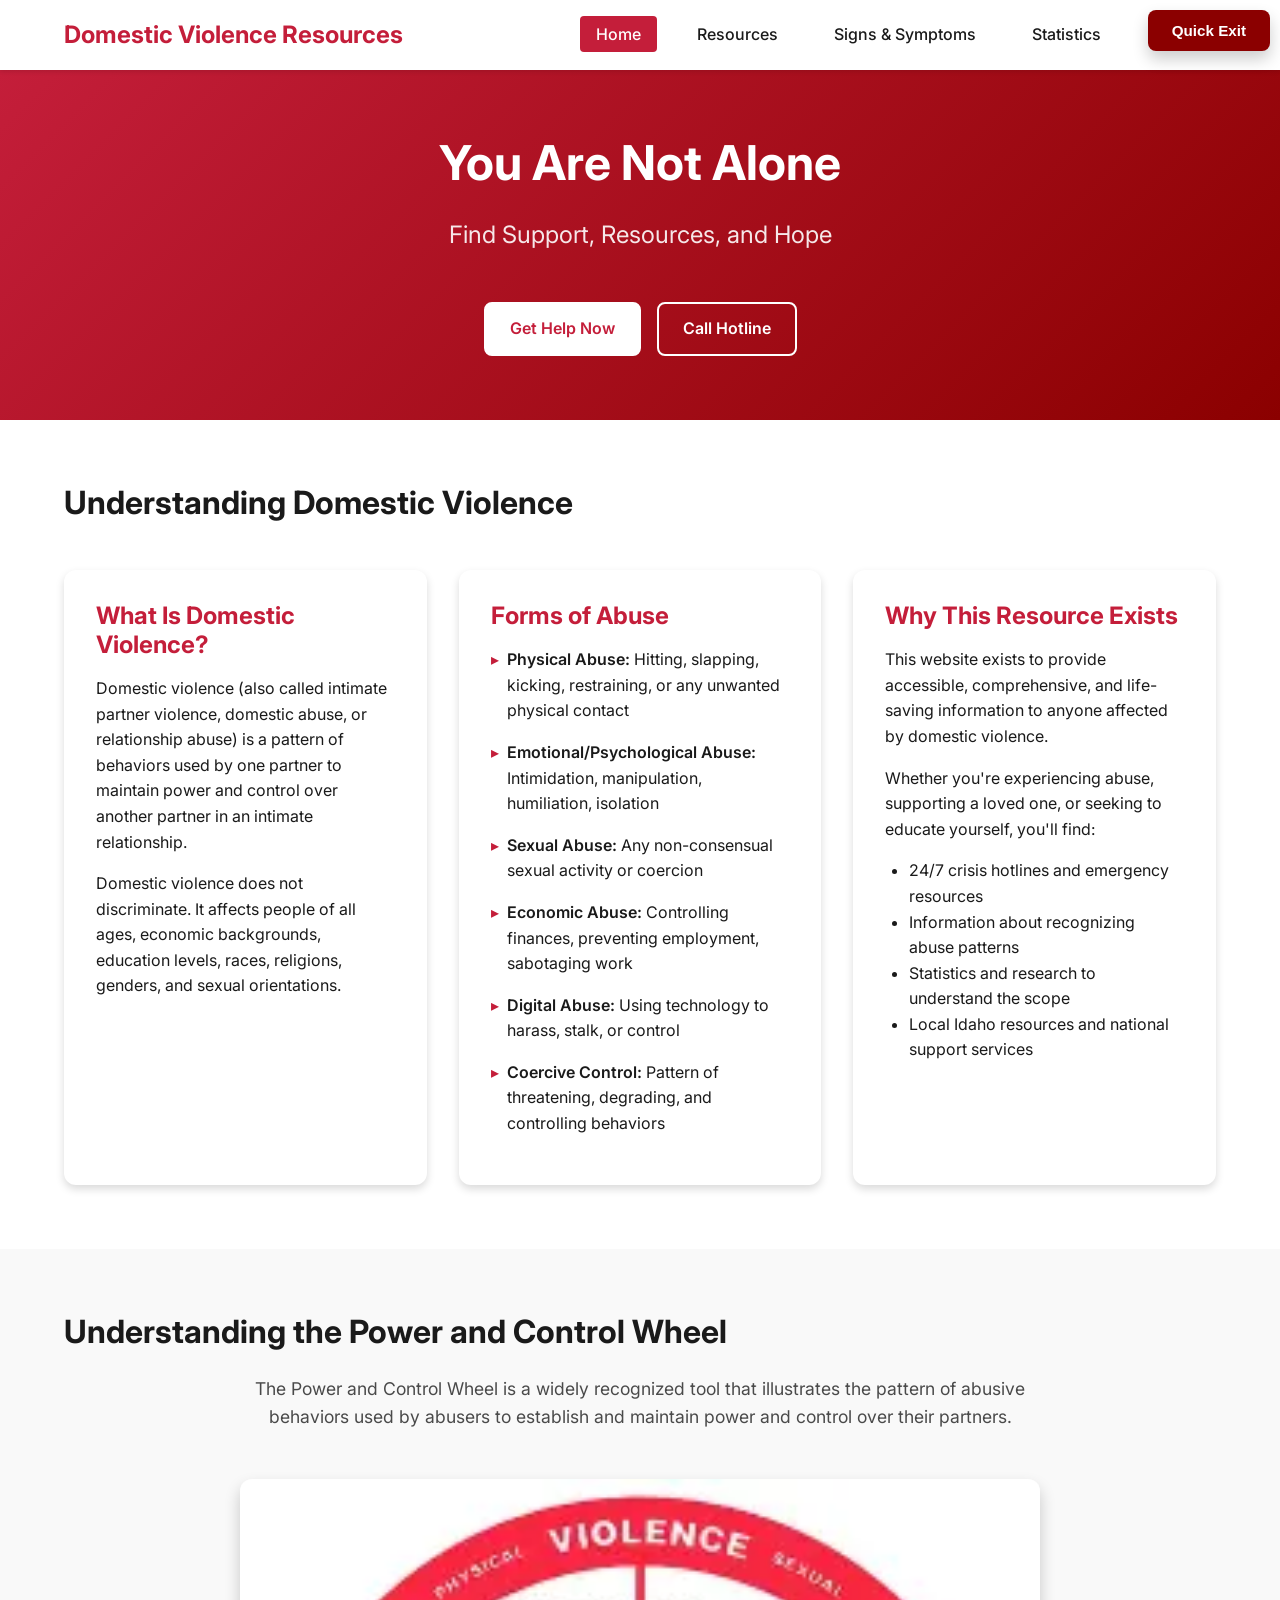
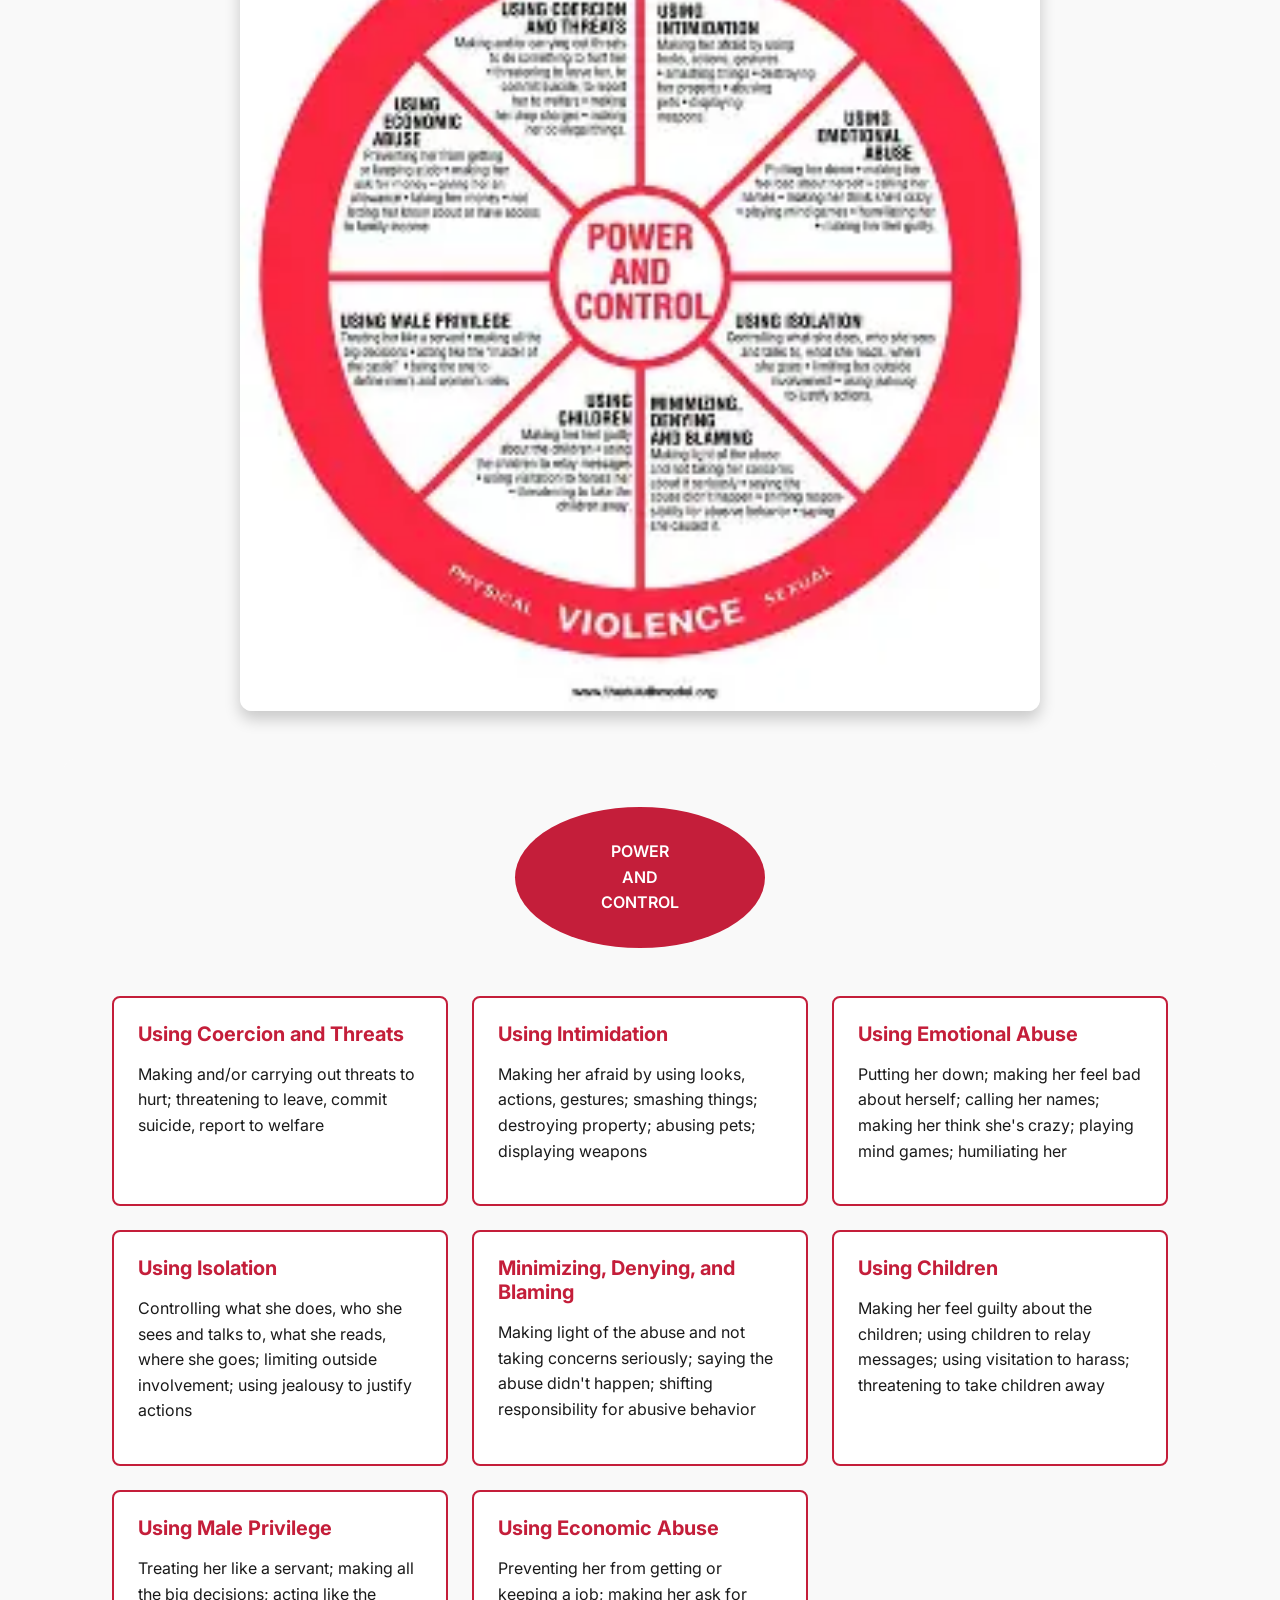
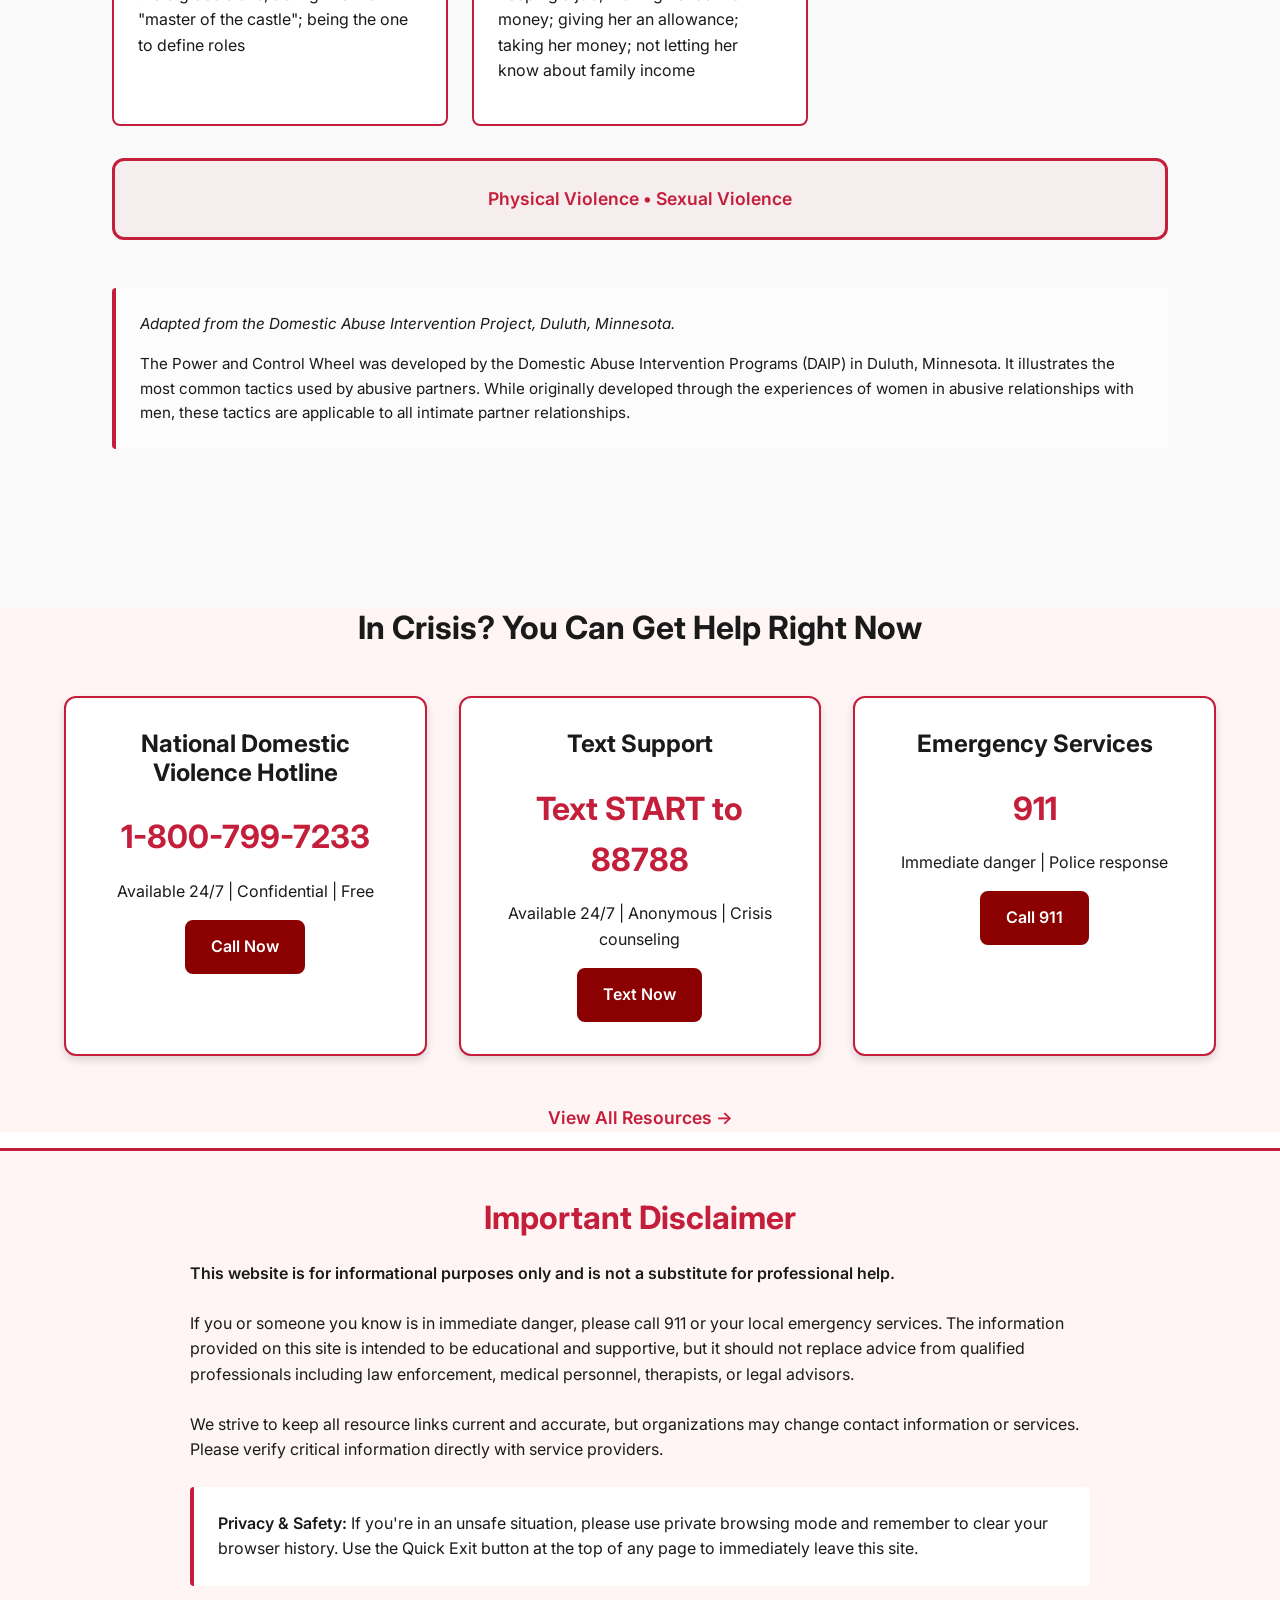
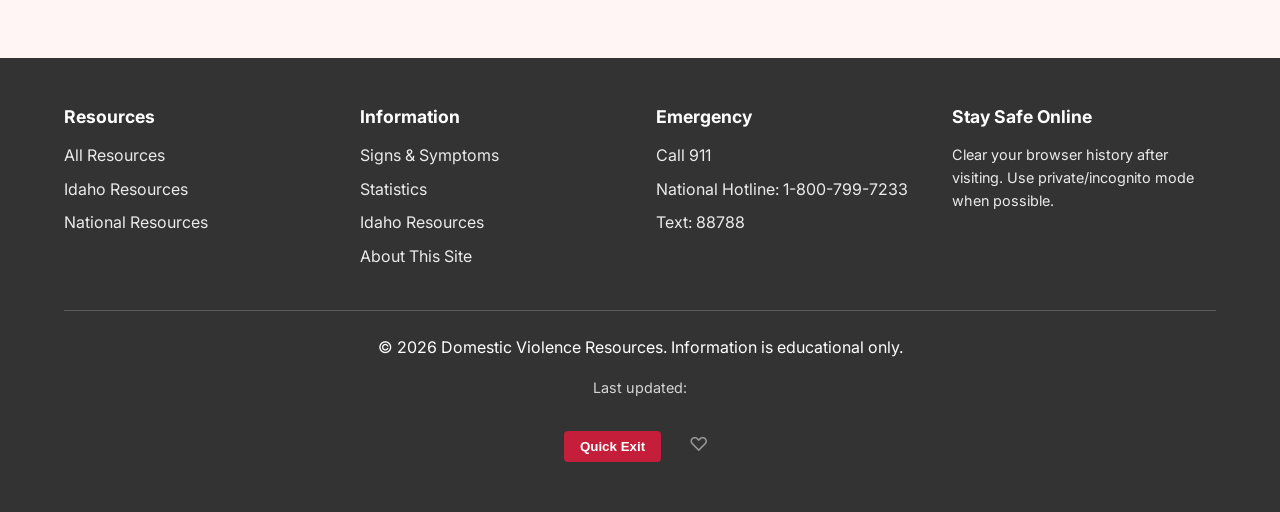
==== commit ade6f15d: "feat: implement comprehensive website updates - Add security alert banner on all pages with ESC key " ====
--- a/index.html
+++ b/index.html
@@ -22,6 +22,19 @@
     </script>
 </head>
 <body>
+    <!-- Security Alert Banner -->
+    <div id="securityBanner" class="security-banner" role="alert" aria-live="polite">
+        <div class="security-banner-content">
+            <h2>Security Alert</h2>
+            <p>Internet usage can be monitored and is impossible to erase completely. If you're concerned your internet usage might be monitored, call <strong>800.799.SAFE (7233)</strong>. Learn more about digital security and remember to <strong>clear your browser history</strong> after visiting this website.</p>
+            <p>Click the red "X" in the upper-right corner or <strong>press the "Escape" key twice</strong> at any time to leave immediately.</p>
+            <p><strong>Please contact 911 if you feel like you are in immediate danger or a life-threatening situation.</strong></p>
+            <button type="button" class="security-banner-close" aria-label="Close security alert" id="closeBanner">
+                <span>×</span>
+            </button>
+        </div>
+    </div>
+
     <!-- Safety Alert Modal -->
     <div id="safetyModal" class="safety-modal" role="dialog" aria-labelledby="safety-modal-title" aria-modal="true">
         <div class="safety-modal-content">
@@ -45,7 +58,7 @@
     </div>
 
     <!-- Quick Exit Button -->
-    <button id="quickExit" class="quick-exit-btn" aria-label="Quick exit to Google">
+    <button type="button" id="quickExit" class="quick-exit-btn" aria-label="Quick exit to Google">
         Quick Exit
     </button>
 
@@ -141,6 +154,11 @@
                 <h2 id="wheel-heading">Understanding the Power and Control Wheel</h2>
                 <p class="section-intro">The Power and Control Wheel is a widely recognized tool that illustrates the pattern of abusive behaviors used by abusers to establish and maintain power and control over their partners.</p>
                 
+                <!-- Actual Power and Control Wheel Image -->
+                <div class="wheel-image-container">
+                    <img src="domestic-abuse-wheel.webp" alt="Power and Control Wheel showing tactics of domestic abuse including coercion and threats, intimidation, emotional abuse, isolation, minimizing and denying, using children, male privilege, and economic abuse, with physical and sexual violence forming the outer ring" class="wheel-image" loading="lazy">
+                </div>
+                
                 <div class="wheel-container">
                     <div class="wheel-image-replacement">
                         <div class="wheel-center">
@@ -242,7 +260,7 @@
                     <h3>Resources</h3>
                     <ul>
                         <li><a href="resources.html">All Resources</a></li>
-                        <li><a href="resources.html#idaho">Idaho Resources</a></li>
+                        <li><a href="idaho.html">Idaho Resources</a></li>
                         <li><a href="resources.html#national">National Resources</a></li>
                     </ul>
                 </div>
@@ -272,7 +290,7 @@
                 <p>&copy; 2026 Domestic Violence Resources. Information is educational only.</p>
                 <p class="footer-updated">Last updated: <span id="lastUpdated"></span></p>
                 <p class="footer-links">
-                    <button id="quickExitFooter" class="footer-exit">Quick Exit</button>
+                    <button type="button" id="quickExitFooter" class="footer-exit">Quick Exit</button>
                     <span class="easter-egg" id="easterEgg" title="Click me!" role="button" tabindex="0" aria-label="Click for a special surprise">♡</span>
                 </p>
             </div>
--- a/styles.css
+++ b/styles.css
@@ -130,10 +130,18 @@
     transition: color var(--transition-fast);
 }
 
+a:visited {
+    color: #A91C32; /* Slightly darker red for visited links with proper contrast */
+}
+
 a:hover,
 a:focus {
     color: var(--primary-red-dark);
     text-decoration: underline;
+}
+
+a:active {
+    color: #8B0000; /* Dark red for active state with better contrast */
 }
 
 a:focus-visible {
@@ -192,14 +200,15 @@
 /* ========== UserWay Widget Positioning ========== */
 /* Override UserWay's default positioning to avoid Quick Exit overlap */
 #userway_p1 {
-    bottom: 80px !important;
-    right: 20px !important;
+    top: 60px !important; /* Position below Quick Exit button */
+    right: 10px !important;
+    bottom: auto !important;
 }
 
 @media (max-width: 768px) {
     #userway_p1 {
-        bottom: 70px !important;
-        right: 15px !important;
+        top: 55px !important;
+        right: 10px !important;
     }
 }
 
@@ -291,6 +300,131 @@
     background: var(--primary-red-dark);
 }
 
+/* ========== Security Alert Banner ========== */
+.security-banner {
+    display: none;
+    position: fixed;
+    top: 0;
+    left: 0;
+    width: 100%;
+    background: linear-gradient(135deg, #C41E3A 0%, #8B0000 100%);
+    color: var(--white);
+    padding: var(--spacing-md);
+    box-shadow: 0 4px 12px rgba(0, 0, 0, 0.3);
+    z-index: 9999;
+    animation: slideDown 0.5s ease-out;
+}
+
+.security-banner.active {
+    display: block;
+}
+
+@keyframes slideDown {
+    from {
+        transform: translateY(-100%);
+    }
+    to {
+        transform: translateY(0);
+    }
+}
+
+.security-banner-content {
+    max-width: var(--container-max-width);
+    margin: 0 auto;
+    position: relative;
+    padding-right: 60px;
+}
+
+.security-banner h2 {
+    color: var(--white);
+    font-size: 1.3rem;
+    margin-bottom: var(--spacing-sm);
+    display: flex;
+    align-items: center;
+    gap: 0.5rem;
+}
+
+.security-banner h2::before {
+    content: '⚠️';
+    font-size: 1.5rem;
+}
+
+.security-banner p {
+    margin-bottom: var(--spacing-xs);
+    line-height: 1.5;
+    font-size: 0.95rem;
+}
+
+.security-banner strong {
+    font-weight: 700;
+    text-decoration: underline;
+}
+
+.security-banner-close {
+    position: absolute;
+    top: 0;
+    right: 0;
+    background: rgba(255, 255, 255, 0.2);
+    color: var(--white);
+    border: 2px solid var(--white);
+    width: 40px;
+    height: 40px;
+    border-radius: 50%;
+    font-size: 1.5rem;
+    font-weight: bold;
+    cursor: pointer;
+    display: flex;
+    align-items: center;
+    justify-content: center;
+    transition: all var(--transition-fast);
+    line-height: 1;
+    padding: 0;
+}
+
+.security-banner-close:hover,
+.security-banner-close:focus {
+    background: rgba(255, 255, 255, 0.3);
+    transform: scale(1.1);
+}
+
+.security-banner-close span {
+    display: block;
+    margin-top: -2px;
+}
+
+@media (max-width: 768px) {
+    .security-banner {
+        padding: var(--spacing-sm);
+    }
+    
+    .security-banner-content {
+        padding-right: 50px;
+    }
+    
+    .security-banner h2 {
+        font-size: 1.1rem;
+    }
+    
+    .security-banner p {
+        font-size: 0.85rem;
+    }
+    
+    .security-banner-close {
+        width: 35px;
+        height: 35px;
+        font-size: 1.3rem;
+    }
+}
+
+/* Adjust body padding when banner is active */
+body.banner-active {
+    padding-top: 0;
+}
+
+body.banner-active header {
+    margin-top: 0;
+}
+
 /* ========== Scroll to Top Button ========== */
 .scroll-to-top {
     position: fixed;
@@ -334,6 +468,31 @@
 }
 
 /* ========== Power and Control Wheel ========== */
+/* Wheel Image Container */
+.wheel-image-container {
+    max-width: 800px;
+    margin: var(--spacing-xl) auto;
+    text-align: center;
+}
+
+.wheel-image {
+    width: 100%;
+    height: auto;
+    max-width: 100%;
+    border-radius: var(--radius-lg);
+    box-shadow: var(--shadow-lg);
+    display: block;
+    margin: 0 auto;
+}
+
+@media (max-width: 768px) {
+    .wheel-image-container {
+        max-width: 100%;
+        margin: var(--spacing-lg) auto;
+    }
+}
+
+/* Text-based Wheel (fallback/alternative display) */
 .wheel-container {
     background: var(--bg-secondary);
     border-radius: var(--radius-lg);
@@ -2054,3 +2213,125 @@
         border: 2px solid #000;
     }
 }
+
+/* ========== Roulette/Spin Animation for Cards ========== */
+@keyframes rouletteSpin {
+    0% {
+        opacity: 0;
+        transform: translateY(30px) rotateY(-90deg) scale(0.8);
+    }
+    50% {
+        transform: translateY(-10px) rotateY(45deg) scale(1.05);
+    }
+    100% {
+        opacity: 1;
+        transform: translateY(0) rotateY(0) scale(1);
+    }
+}
+
+@keyframes rouletteReveal {
+    0% {
+        opacity: 0;
+        transform: translateX(-50px) scale(0.9);
+        filter: blur(5px);
+    }
+    50% {
+        transform: translateX(10px) scale(1.02);
+        filter: blur(2px);
+    }
+    100% {
+        opacity: 1;
+        transform: translateX(0) scale(1);
+        filter: blur(0);
+    }
+}
+
+/* Apply roulette animation to card elements */
+.abuse-type-card,
+.red-flag-card,
+.resource-card,
+.stat-card {
+    opacity: 0;
+    animation: none;
+}
+
+.abuse-type-card.roulette-animate,
+.red-flag-card.roulette-animate,
+.resource-card.roulette-animate,
+.stat-card.roulette-animate {
+    animation: rouletteSpin 0.8s cubic-bezier(0.34, 1.56, 0.64, 1) forwards;
+}
+
+/* Stagger the animations for a cascade effect */
+.abuse-type-card.roulette-animate:nth-child(1),
+.red-flag-card.roulette-animate:nth-child(1),
+.resource-card.roulette-animate:nth-child(1),
+.stat-card.roulette-animate:nth-child(1) { animation-delay: 0.1s; }
+
+.abuse-type-card.roulette-animate:nth-child(2),
+.red-flag-card.roulette-animate:nth-child(2),
+.resource-card.roulette-animate:nth-child(2),
+.stat-card.roulette-animate:nth-child(2) { animation-delay: 0.2s; }
+
+.abuse-type-card.roulette-animate:nth-child(3),
+.red-flag-card.roulette-animate:nth-child(3),
+.resource-card.roulette-animate:nth-child(3),
+.stat-card.roulette-animate:nth-child(3) { animation-delay: 0.3s; }
+
+.abuse-type-card.roulette-animate:nth-child(4),
+.red-flag-card.roulette-animate:nth-child(4),
+.resource-card.roulette-animate:nth-child(4),
+.stat-card.roulette-animate:nth-child(4) { animation-delay: 0.4s; }
+
+.abuse-type-card.roulette-animate:nth-child(5),
+.red-flag-card.roulette-animate:nth-child(5),
+.resource-card.roulette-animate:nth-child(5),
+.stat-card.roulette-animate:nth-child(5) { animation-delay: 0.5s; }
+
+.abuse-type-card.roulette-animate:nth-child(6),
+.red-flag-card.roulette-animate:nth-child(6),
+.resource-card.roulette-animate:nth-child(6),
+.stat-card.roulette-animate:nth-child(6) { animation-delay: 0.6s; }
+
+.abuse-type-card.roulette-animate:nth-child(7),
+.red-flag-card.roulette-animate:nth-child(7),
+.resource-card.roulette-animate:nth-child(7),
+.stat-card.roulette-animate:nth-child(7) { animation-delay: 0.7s; }
+
+.abuse-type-card.roulette-animate:nth-child(8),
+.red-flag-card.roulette-animate:nth-child(8),
+.resource-card.roulette-animate:nth-child(8),
+.stat-card.roulette-animate:nth-child(8) { animation-delay: 0.8s; }
+
+.abuse-type-card.roulette-animate:nth-child(9),
+.red-flag-card.roulette-animate:nth-child(9),
+.resource-card.roulette-animate:nth-child(9),
+.stat-card.roulette-animate:nth-child(9) { animation-delay: 0.9s; }
+
+.abuse-type-card.roulette-animate:nth-child(10),
+.red-flag-card.roulette-animate:nth-child(10),
+.resource-card.roulette-animate:nth-child(10),
+.stat-card.roulette-animate:nth-child(10) { animation-delay: 1.0s; }
+
+.abuse-type-card.roulette-animate:nth-child(11),
+.red-flag-card.roulette-animate:nth-child(11),
+.resource-card.roulette-animate:nth-child(11),
+.stat-card.roulette-animate:nth-child(11) { animation-delay: 1.1s; }
+
+.abuse-type-card.roulette-animate:nth-child(12),
+.red-flag-card.roulette-animate:nth-child(12),
+.resource-card.roulette-animate:nth-child(12),
+.stat-card.roulette-animate:nth-child(12) { animation-delay: 1.2s; }
+
+/* Reduced motion support */
+@media (prefers-reduced-motion: reduce) {
+    .abuse-type-card.roulette-animate,
+    .red-flag-card.roulette-animate,
+    .resource-card.roulette-animate,
+    .stat-card.roulette-animate {
+        animation: none;
+        opacity: 1;
+        transform: none;
+    }
+}
+
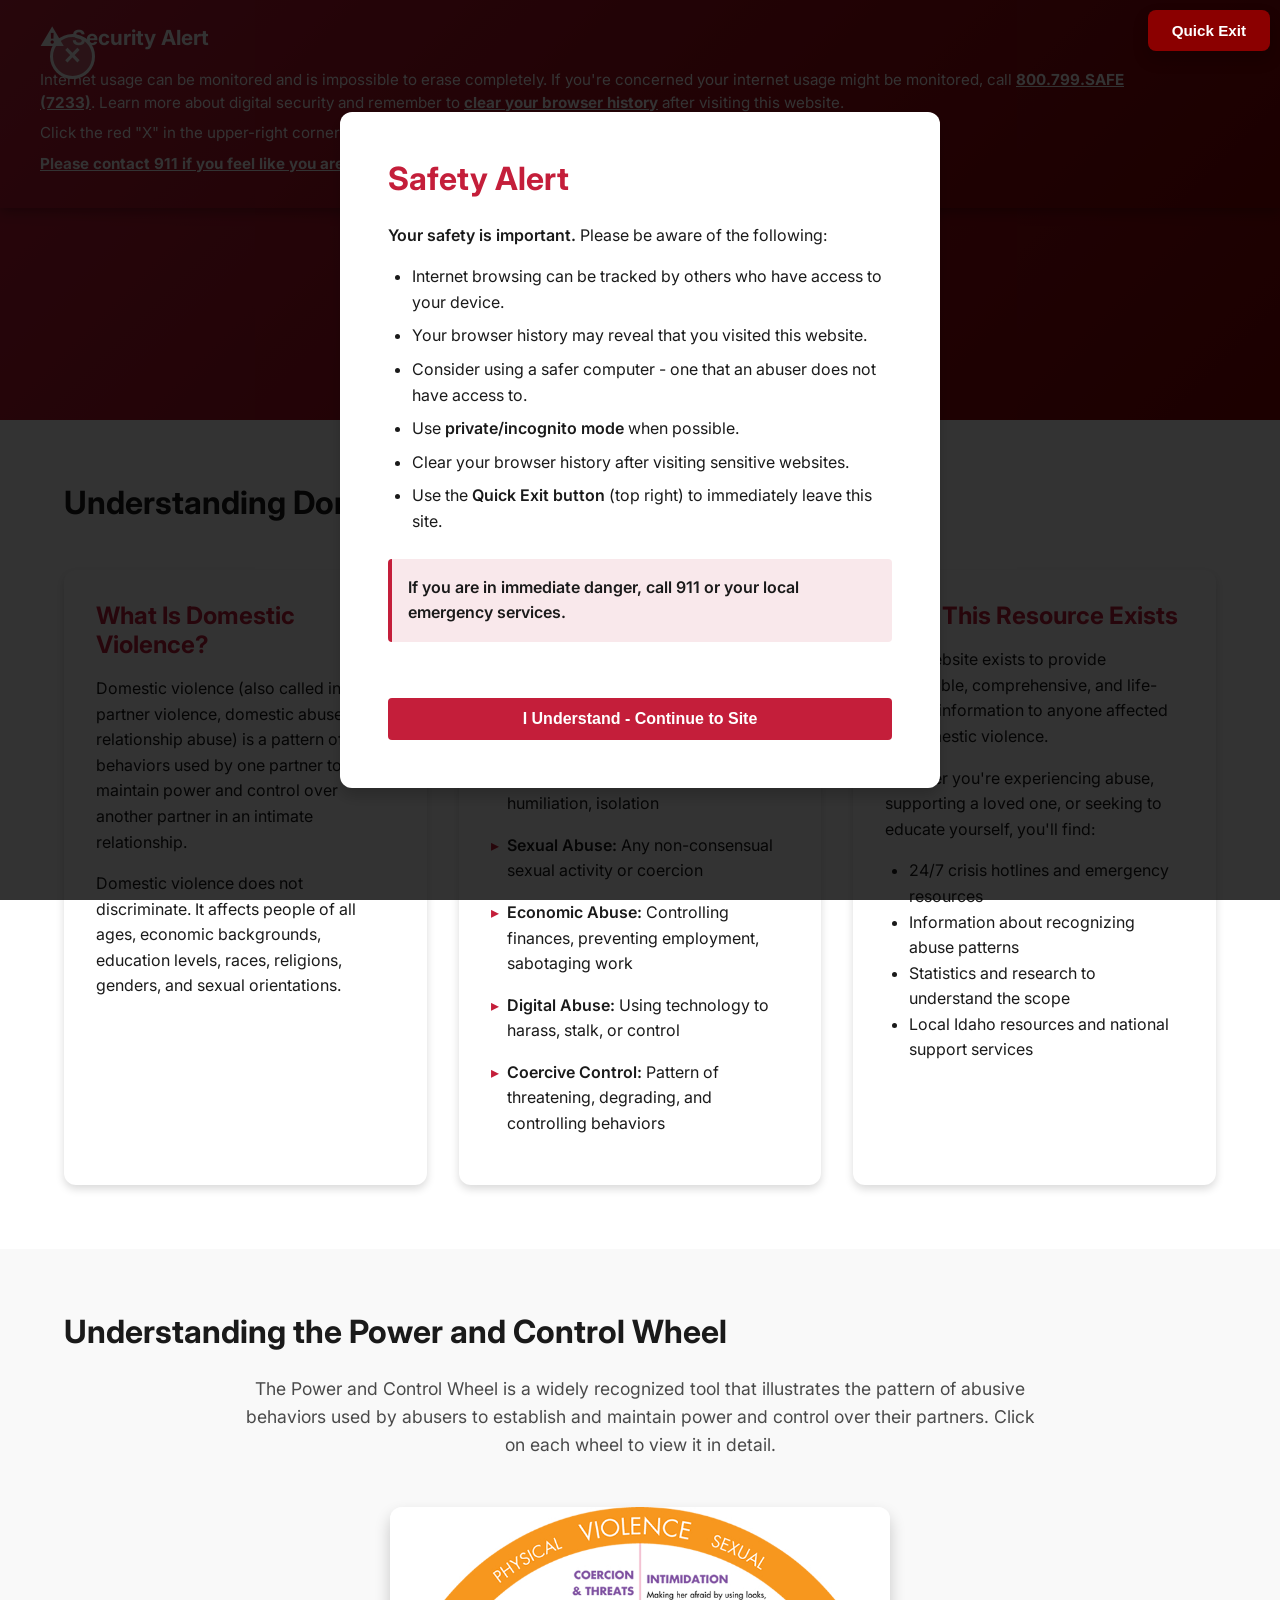
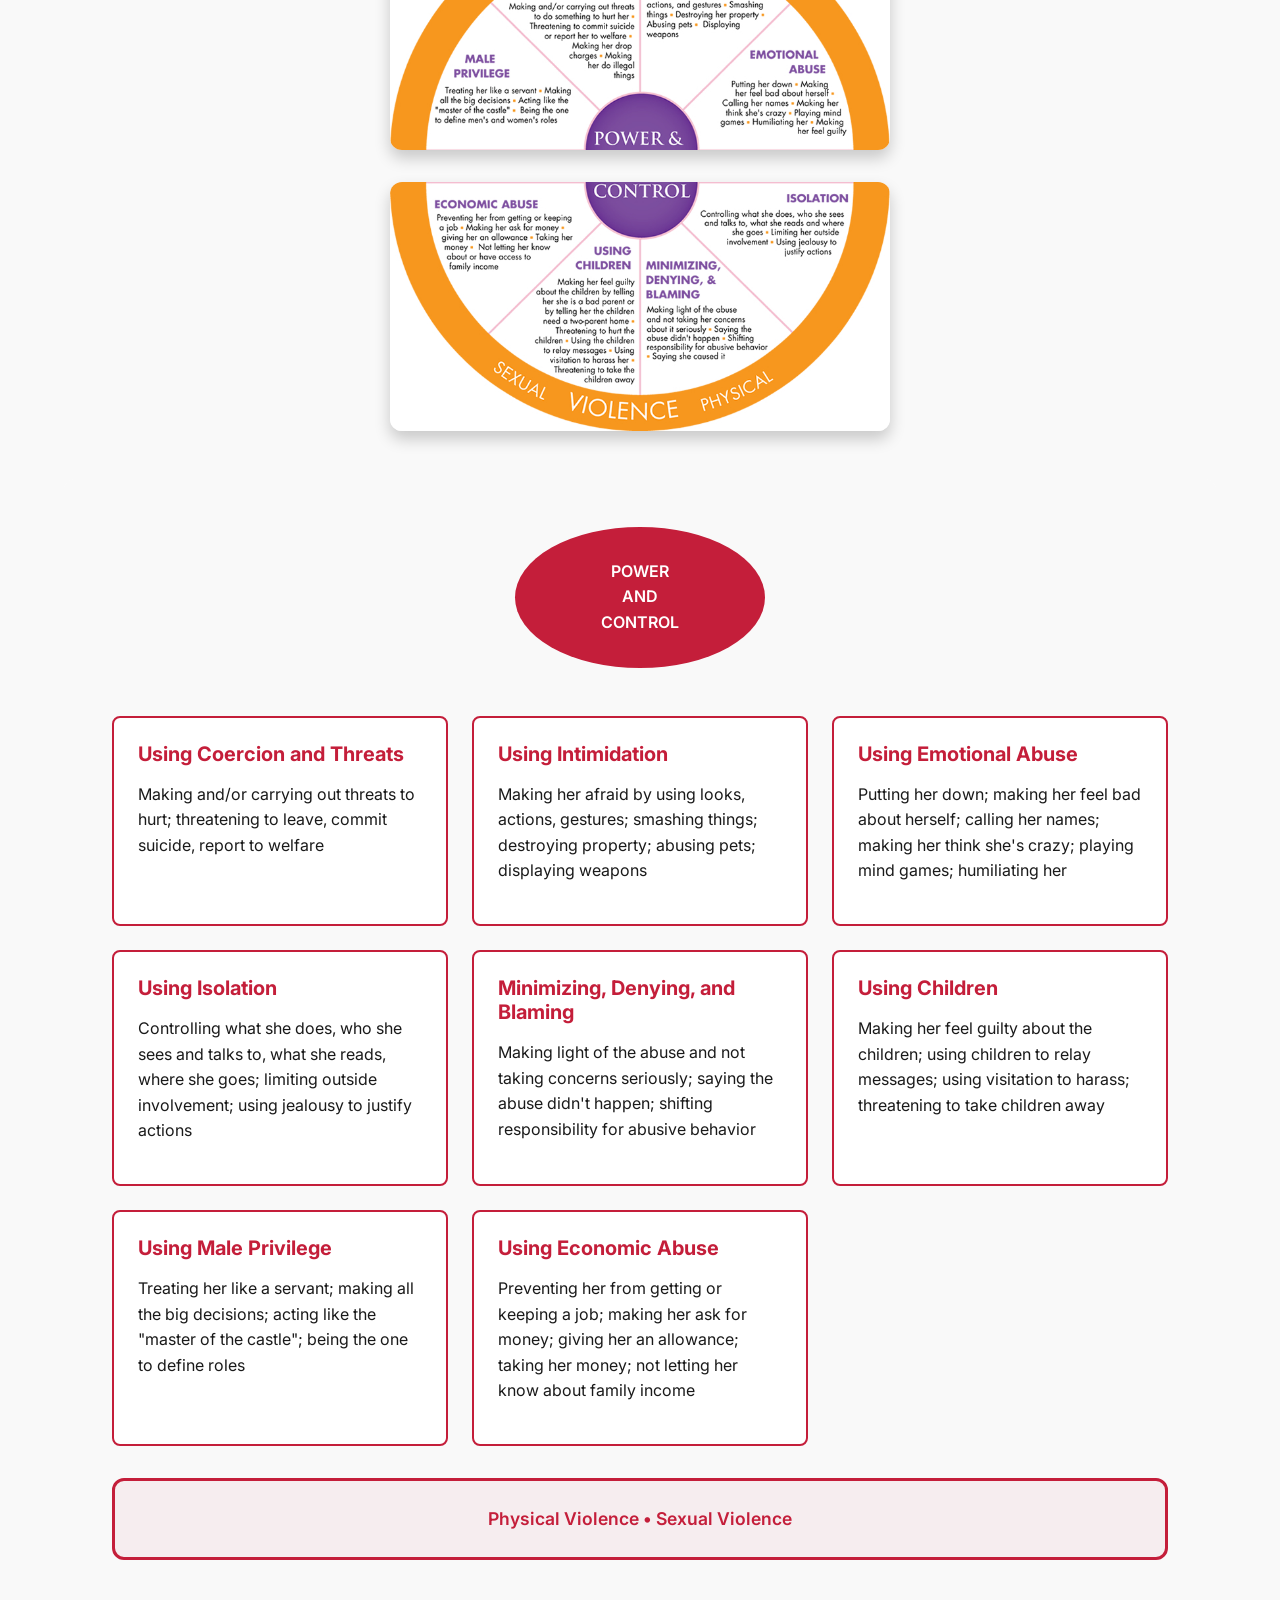
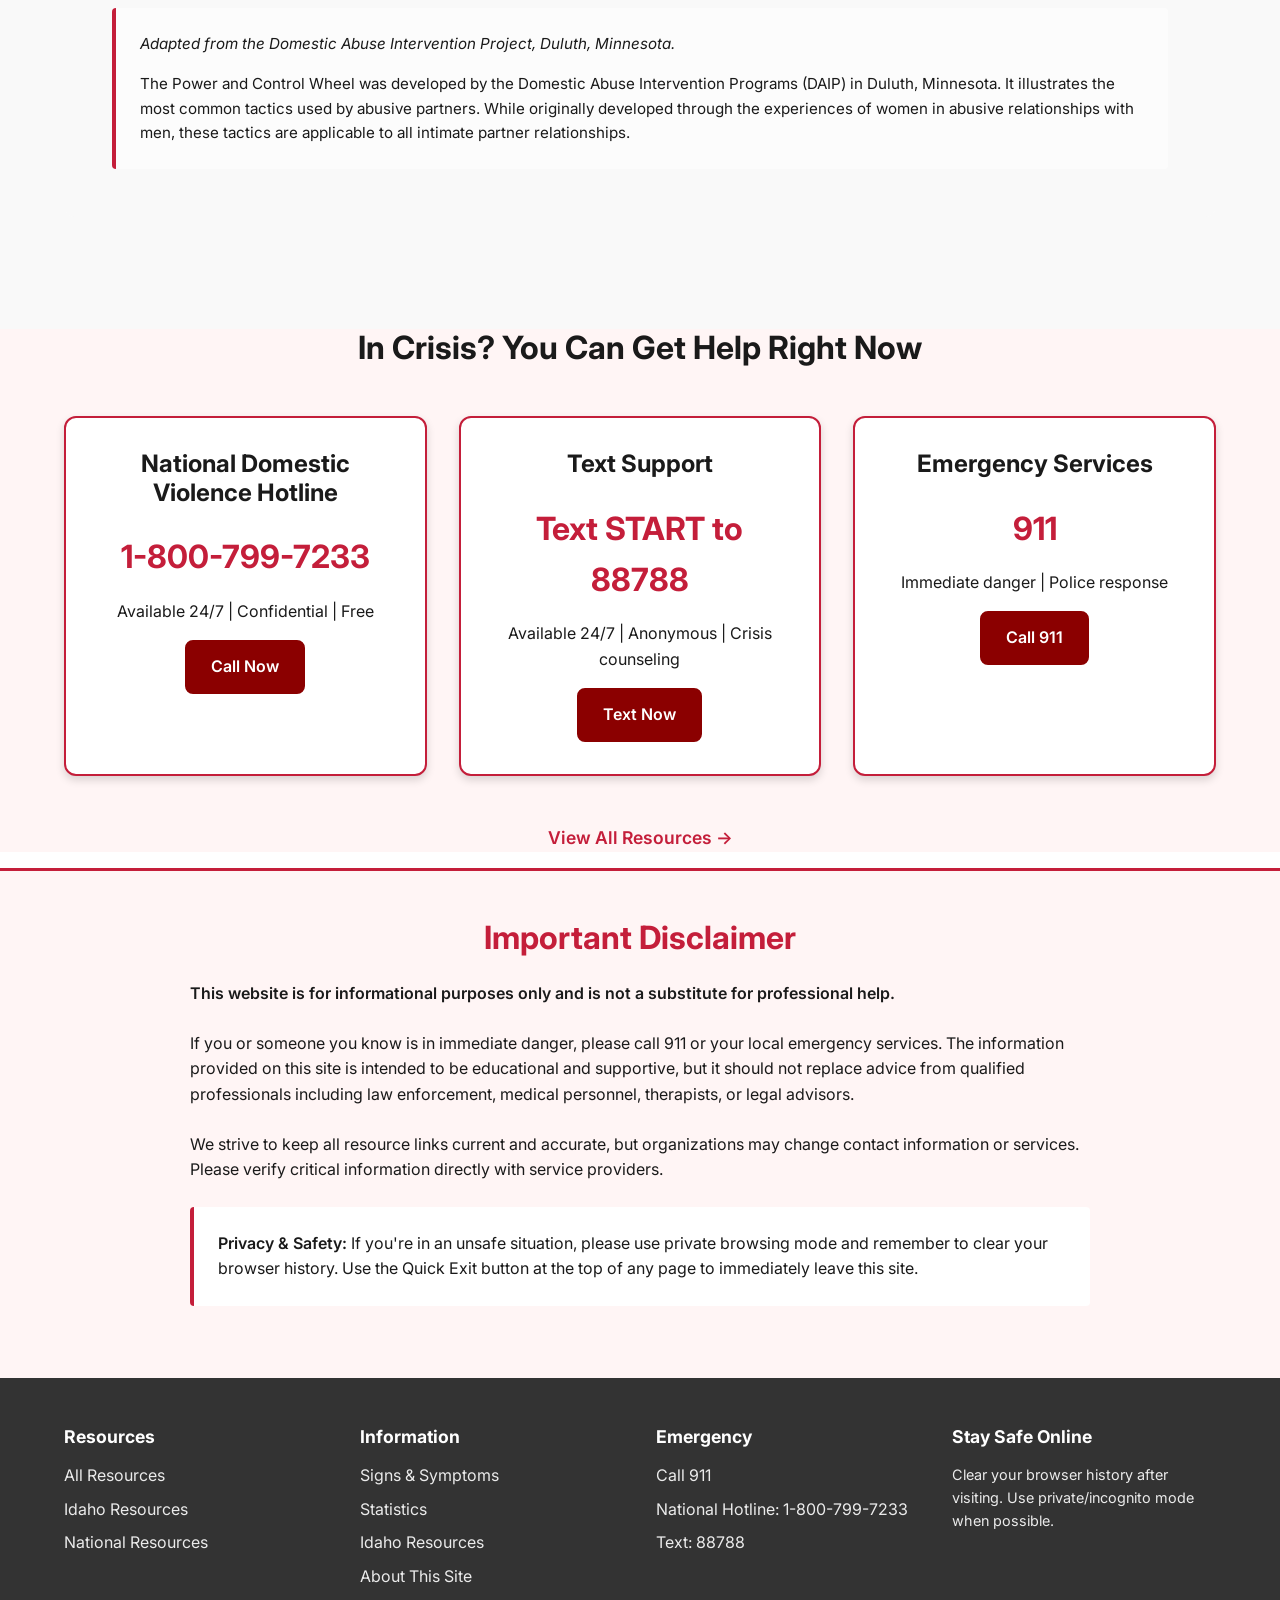
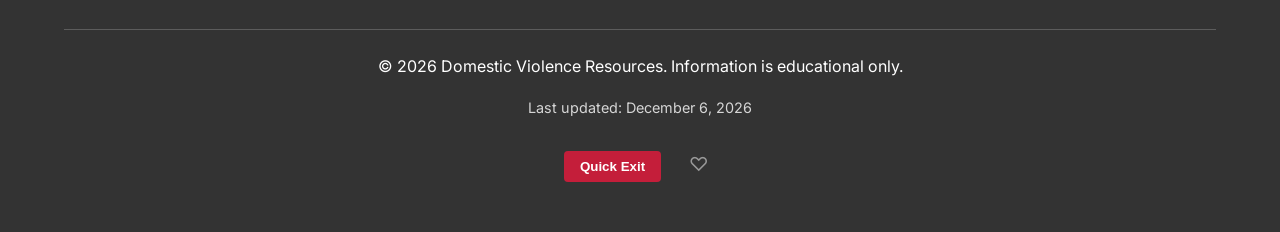
==== commit 749d891f: "Replace DV wheel with interactive two-image viewer - Add powerWheel1.jpg and powerWheel2.jpg - Imple" ====
--- a/index.html
+++ b/index.html
@@ -152,11 +152,23 @@
         <section class="content-section alternate-bg" aria-labelledby="wheel-heading">
             <div class="container">
                 <h2 id="wheel-heading">Understanding the Power and Control Wheel</h2>
-                <p class="section-intro">The Power and Control Wheel is a widely recognized tool that illustrates the pattern of abusive behaviors used by abusers to establish and maintain power and control over their partners.</p>
+                <p class="section-intro">The Power and Control Wheel is a widely recognized tool that illustrates the pattern of abusive behaviors used by abusers to establish and maintain power and control over their partners. Click on each wheel to view it in detail.</p>
                 
-                <!-- Actual Power and Control Wheel Image -->
-                <div class="wheel-image-container">
-                    <img src="domestic-abuse-wheel.webp" alt="Power and Control Wheel showing tactics of domestic abuse including coercion and threats, intimidation, emotional abuse, isolation, minimizing and denying, using children, male privilege, and economic abuse, with physical and sexual violence forming the outer ring" class="wheel-image" loading="lazy">
+                <!-- Power and Control Wheel Images - Clickable -->
+                <div class="wheel-images-grid">
+                    <div class="wheel-image-card" data-wheel-index="0" role="button" tabindex="0" aria-label="Click to view Power and Control Wheel in detail">
+                        <img src="powerWheel1.jpg" alt="Power and Control Wheel showing tactics of domestic abuse including coercion and threats, intimidation, emotional abuse, isolation, minimizing and denying, using children, male privilege, and economic abuse, with physical and sexual violence forming the outer ring" class="wheel-image" loading="lazy">
+                        <div class="wheel-overlay">
+                            <span class="wheel-zoom-icon">🔍 Click to Enlarge</span>
+                        </div>
+                    </div>
+                    
+                    <div class="wheel-image-card" data-wheel-index="1" role="button" tabindex="0" aria-label="Click to view detailed breakdown of Power and Control Wheel">
+                        <img src="powerWheel2.jpg" alt="Detailed breakdown of Power and Control Wheel showing specific examples of coercion, threats, intimidation, emotional abuse, isolation, economic abuse, male privilege, using children, minimizing and blaming behaviors" class="wheel-image" loading="lazy">
+                        <div class="wheel-overlay">
+                            <span class="wheel-zoom-icon">🔍 Click to Enlarge</span>
+                        </div>
+                    </div>
                 </div>
                 
                 <div class="wheel-container">
@@ -251,6 +263,27 @@
             </div>
         </section>
     </main>
+
+    <!-- Power Wheel Viewer Modal -->
+    <div class="wheel-viewer-modal" id="wheelViewer" role="dialog" aria-modal="true" aria-labelledby="wheel-viewer-title">
+        <div class="wheel-viewer-content">
+            <button class="wheel-viewer-close" id="closeWheelViewer" aria-label="Close viewer">
+                ×
+            </button>
+            <div class="wheel-viewer-image-container" id="wheelViewerImageContainer">
+                <!-- Image will be inserted here by JavaScript -->
+            </div>
+            <div class="wheel-viewer-navigation">
+                <button class="wheel-viewer-prev" id="wheelViewerPrev" aria-label="Previous wheel">
+                    ◀ Previous
+                </button>
+                <span class="wheel-viewer-counter" id="wheelViewerCounter"></span>
+                <button class="wheel-viewer-next" id="wheelViewerNext" aria-label="Next wheel">
+                    Next ▶
+                </button>
+            </div>
+        </div>
+    </div>
 
     <!-- Footer -->
     <footer role="contentinfo">
--- a/styles.css
+++ b/styles.css
@@ -178,7 +178,7 @@
     font-weight: 600;
     font-size: 0.95rem;
     cursor: pointer;
-    z-index: 10000;
+    z-index: 10001;
     box-shadow: var(--shadow-lg);
     transition: all var(--transition-fast);
     display: flex;
@@ -200,15 +200,20 @@
 /* ========== UserWay Widget Positioning ========== */
 /* Override UserWay's default positioning to avoid Quick Exit overlap */
 #userway_p1 {
-    top: 60px !important; /* Position below Quick Exit button */
-    right: 10px !important;
-    bottom: auto !important;
+    top: auto !important;
+    right: auto !important;
+    bottom: 20px !important;
+    left: 20px !important;
+    z-index: 9900 !important;
 }
 
 @media (max-width: 768px) {
     #userway_p1 {
-        top: 55px !important;
-        right: 10px !important;
+        top: auto !important;
+        right: auto !important;
+        bottom: 20px !important;
+        left: 20px !important;
+        z-index: 9900 !important;
     }
 }
 
@@ -362,15 +367,15 @@
 
 .security-banner-close {
     position: absolute;
-    top: 0;
-    right: 0;
-    background: rgba(255, 255, 255, 0.2);
-    color: var(--white);
-    border: 2px solid var(--white);
-    width: 40px;
-    height: 40px;
+    top: 10px;
+    left: 10px;
+    background: rgba(255, 255, 255, 0.3);
+    color: var(--white);
+    border: 3px solid var(--white);
+    width: 45px;
+    height: 45px;
     border-radius: 50%;
-    font-size: 1.5rem;
+    font-size: 1.8rem;
     font-weight: bold;
     cursor: pointer;
     display: flex;
@@ -379,6 +384,7 @@
     transition: all var(--transition-fast);
     line-height: 1;
     padding: 0;
+    z-index: 10002;
 }
 
 .security-banner-close:hover,
@@ -398,7 +404,7 @@
     }
     
     .security-banner-content {
-        padding-right: 50px;
+        padding-left: 60px;
     }
     
     .security-banner h2 {
@@ -410,9 +416,12 @@
     }
     
     .security-banner-close {
-        width: 35px;
-        height: 35px;
-        font-size: 1.3rem;
+        width: 40px;
+        height: 40px;
+        font-size: 1.5rem;
+        top: 10px;
+        left: 10px;
+        z-index: 10002;
     }
 }
 
@@ -468,31 +477,261 @@
 }
 
 /* ========== Power and Control Wheel ========== */
-/* Wheel Image Container */
-.wheel-image-container {
-    max-width: 800px;
+/* Wheel Images Grid - Two images stacked vertically */
+.wheel-images-grid {
+    max-width: 500px;
     margin: var(--spacing-xl) auto;
-    text-align: center;
+    display: flex;
+    flex-direction: column;
+    gap: var(--spacing-lg);
+}
+
+.wheel-image-card {
+    position: relative;
+    border-radius: var(--radius-lg);
+    overflow: hidden;
+    box-shadow: var(--shadow-lg);
+    cursor: pointer;
+    transition: all var(--transition-normal);
+    background: var(--white);
+}
+
+.wheel-image-card:hover {
+    transform: translateY(-8px);
+    box-shadow: 0 12px 24px rgba(0, 0, 0, 0.2);
+}
+
+.wheel-image-card:active {
+    transform: translateY(-4px);
 }
 
 .wheel-image {
     width: 100%;
     height: auto;
-    max-width: 100%;
-    border-radius: var(--radius-lg);
-    box-shadow: var(--shadow-lg);
     display: block;
-    margin: 0 auto;
+    transition: all var(--transition-normal);
+}
+
+.wheel-image-card:hover .wheel-image {
+    transform: scale(1.05);
+}
+
+.wheel-overlay {
+    position: absolute;
+    bottom: 0;
+    left: 0;
+    right: 0;
+    background: linear-gradient(to top, rgba(0, 0, 0, 0.8), transparent);
+    padding: var(--spacing-md);
+    opacity: 0;
+    transition: opacity var(--transition-normal);
+}
+
+.wheel-image-card:hover .wheel-overlay {
+    opacity: 1;
+}
+
+.wheel-zoom-icon {
+    color: var(--white);
+    font-size: 1.1rem;
+    font-weight: 600;
+    display: block;
+    text-align: center;
 }
 
 @media (max-width: 768px) {
-    .wheel-image-container {
+    .wheel-images-grid {
         max-width: 100%;
         margin: var(--spacing-lg) auto;
-    }
-}
-
-/* Text-based Wheel (fallback/alternative display) */
+        gap: var(--spacing-md);
+    }
+    
+    .wheel-image-card {
+        box-shadow: var(--shadow-md);
+    }
+    
+    .wheel-overlay {
+        opacity: 1;
+        background: linear-gradient(to top, rgba(0, 0, 0, 0.7), transparent);
+        padding: var(--spacing-sm);
+    }
+    
+    .wheel-zoom-icon {
+        font-size: 0.9rem;
+    }
+}
+
+/* Power Wheel Viewer Modal */
+.wheel-viewer-modal {
+    display: none;
+    position: fixed;
+    top: 0;
+    left: 0;
+    width: 100%;
+    height: 100%;
+    background: rgba(0, 0, 0, 0.95);
+    z-index: 10003;
+    padding: 20px;
+    overflow-y: auto;
+}
+
+.wheel-viewer-modal.active {
+    display: flex;
+    align-items: center;
+    justify-content: center;
+}
+
+.wheel-viewer-content {
+    position: relative;
+    background: var(--white);
+    border-radius: 12px;
+    max-width: 95vw;
+    max-height: 95vh;
+    width: auto;
+    overflow: hidden;
+    box-shadow: 0 10px 40px rgba(0, 0, 0, 0.5);
+    animation: slideUp 0.3s ease-out;
+    display: flex;
+    flex-direction: column;
+}
+
+.wheel-viewer-close {
+    position: absolute;
+    top: 10px;
+    right: 10px;
+    background: rgba(0, 0, 0, 0.7);
+    color: var(--white);
+    border: none;
+    font-size: 32px;
+    width: 45px;
+    height: 45px;
+    border-radius: 50%;
+    cursor: pointer;
+    padding: 0;
+    line-height: 1;
+    transition: all var(--transition-fast);
+    z-index: 10;
+    display: flex;
+    align-items: center;
+    justify-content: center;
+}
+
+.wheel-viewer-close:hover,
+.wheel-viewer-close:focus {
+    background: rgba(0, 0, 0, 0.9);
+    transform: scale(1.1);
+}
+
+.wheel-viewer-image-container {
+    flex: 1;
+    display: flex;
+    align-items: center;
+    justify-content: center;
+    padding: 60px 20px 20px;
+    overflow: auto;
+}
+
+.wheel-viewer-image-container img {
+    max-width: 100%;
+    max-height: 70vh;
+    width: auto;
+    height: auto;
+    display: block;
+    border-radius: 8px;
+}
+
+.wheel-viewer-navigation {
+    display: flex;
+    align-items: center;
+    justify-content: space-between;
+    gap: 20px;
+    border-top: 2px solid #eee;
+    padding: 20px;
+    background: var(--white);
+}
+
+.wheel-viewer-prev,
+.wheel-viewer-next {
+    background: var(--primary-red);
+    color: var(--white);
+    border: none;
+    padding: 12px 24px;
+    border-radius: 8px;
+    font-size: 1rem;
+    font-weight: 600;
+    cursor: pointer;
+    transition: all var(--transition-fast);
+    display: flex;
+    align-items: center;
+    gap: 8px;
+}
+
+.wheel-viewer-prev:hover,
+.wheel-viewer-next:hover {
+    background: var(--primary-red-dark);
+    transform: translateY(-2px);
+    box-shadow: 0 4px 12px rgba(196, 30, 58, 0.3);
+}
+
+.wheel-viewer-prev:disabled,
+.wheel-viewer-next:disabled {
+    background: #ccc;
+    cursor: not-allowed;
+    transform: none;
+    box-shadow: none;
+}
+
+.wheel-viewer-counter {
+    font-size: 1rem;
+    color: var(--text-secondary);
+    font-weight: 600;
+    text-align: center;
+    flex-shrink: 0;
+}
+
+@media (max-width: 768px) {
+    .wheel-viewer-content {
+        max-width: 100%;
+        max-height: 100%;
+        border-radius: 0;
+    }
+    
+    .wheel-viewer-close {
+        top: 10px;
+        right: 10px;
+        width: 40px;
+        height: 40px;
+        font-size: 28px;
+    }
+    
+    .wheel-viewer-image-container {
+        padding: 50px 10px 10px;
+    }
+    
+    .wheel-viewer-image-container img {
+        max-height: 60vh;
+    }
+    
+    .wheel-viewer-navigation {
+        flex-direction: column;
+        gap: 10px;
+        padding: 15px;
+    }
+    
+    .wheel-viewer-prev,
+    .wheel-viewer-next {
+        width: 100%;
+        justify-content: center;
+        padding: 14px 20px;
+    }
+    
+    .wheel-viewer-counter {
+        order: -1;
+        margin-bottom: 10px;
+    }
+}
+
+/* Old wheel container styles - keep for fallback text version */
 .wheel-container {
     background: var(--bg-secondary);
     border-radius: var(--radius-lg);
@@ -1255,6 +1494,36 @@
     font-style: italic;
 }
 
+.stat-source a,
+.source-note a,
+.counter-citation a {
+    color: var(--primary-red);
+    text-decoration: underline;
+    font-weight: 600;
+}
+
+.stat-source a:visited,
+.source-note a:visited,
+.counter-citation a:visited {
+    color: #9B1830; /* Darker red for visited with good contrast */
+}
+
+.stat-source a:hover,
+.stat-source a:focus,
+.source-note a:hover,
+.source-note a:focus,
+.counter-citation a:hover,
+.counter-citation a:focus {
+    color: var(--primary-red-dark);
+    text-decoration: underline;
+}
+
+.stat-source a:active,
+.source-note a:active,
+.counter-citation a:active {
+    color: #700000; /* Very dark red for active state with excellent contrast */
+}
+
 /* Economic Stats */
 .economic-stats {
     display: grid;
@@ -1594,12 +1863,15 @@
         top: 70px;
         left: -100%;
         width: 100%;
+        height: calc(100vh - 70px);
         flex-direction: column;
         background: var(--white);
         box-shadow: var(--shadow-lg);
         padding: var(--spacing-md);
         transition: left var(--transition-normal);
         gap: 0;
+        z-index: 1100;
+        overflow-y: auto;
     }
     
     .nav-menu.active {
@@ -2080,7 +2352,7 @@
 
 .viewer-prev,
 .viewer-next {
-    background: var(--accent-color);
+    background: var(--primary-red);
     color: var(--white);
     border: none;
     padding: 12px 24px;
@@ -2096,7 +2368,7 @@
 
 .viewer-prev:hover,
 .viewer-next:hover {
-    background: var(--accent-hover);
+    background: var(--primary-red-dark);
     transform: translateY(-2px);
     box-shadow: 0 4px 12px rgba(196, 30, 58, 0.3);
 }
@@ -2113,6 +2385,54 @@
     font-size: 1rem;
     color: var(--text-secondary);
     font-weight: 600;
+}
+
+/* Responsive viewer styles for mobile */
+@media (max-width: 768px) {
+    .viewer-content {
+        padding: 50px 20px 20px;
+        max-height: 95vh;
+    }
+    
+    .viewer-close {
+        top: 10px;
+        right: 10px;
+        font-size: 28px;
+    }
+    
+    .viewer-card-container h3 {
+        font-size: 1.5rem;
+    }
+    
+    .viewer-card-container .type-description {
+        font-size: 1rem;
+    }
+    
+    .viewer-card-container h4 {
+        font-size: 1.1rem;
+    }
+    
+    .viewer-card-container .signs-list li {
+        font-size: 0.95rem;
+        padding: 10px 0 10px 25px;
+    }
+    
+    .viewer-navigation {
+        flex-direction: column;
+        gap: 10px;
+    }
+    
+    .viewer-prev,
+    .viewer-next {
+        width: 100%;
+        justify-content: center;
+        padding: 14px 20px;
+    }
+    
+    .viewer-counter {
+        order: -1;
+        margin-bottom: 10px;
+    }
 }
 
 /* Make cards clickable */
@@ -2247,12 +2567,21 @@
 }
 
 /* Apply roulette animation to card elements */
+/* Cards are visible by default for fallback */
 .abuse-type-card,
 .red-flag-card,
 .resource-card,
 .stat-card {
+    opacity: 1;
+    animation: none;
+}
+
+/* Only hide and animate if JS adds the animation class */
+.js-roulette-enabled .abuse-type-card,
+.js-roulette-enabled .red-flag-card,
+.js-roulette-enabled .resource-card,
+.js-roulette-enabled .stat-card {
     opacity: 0;
-    animation: none;
 }
 
 .abuse-type-card.roulette-animate,
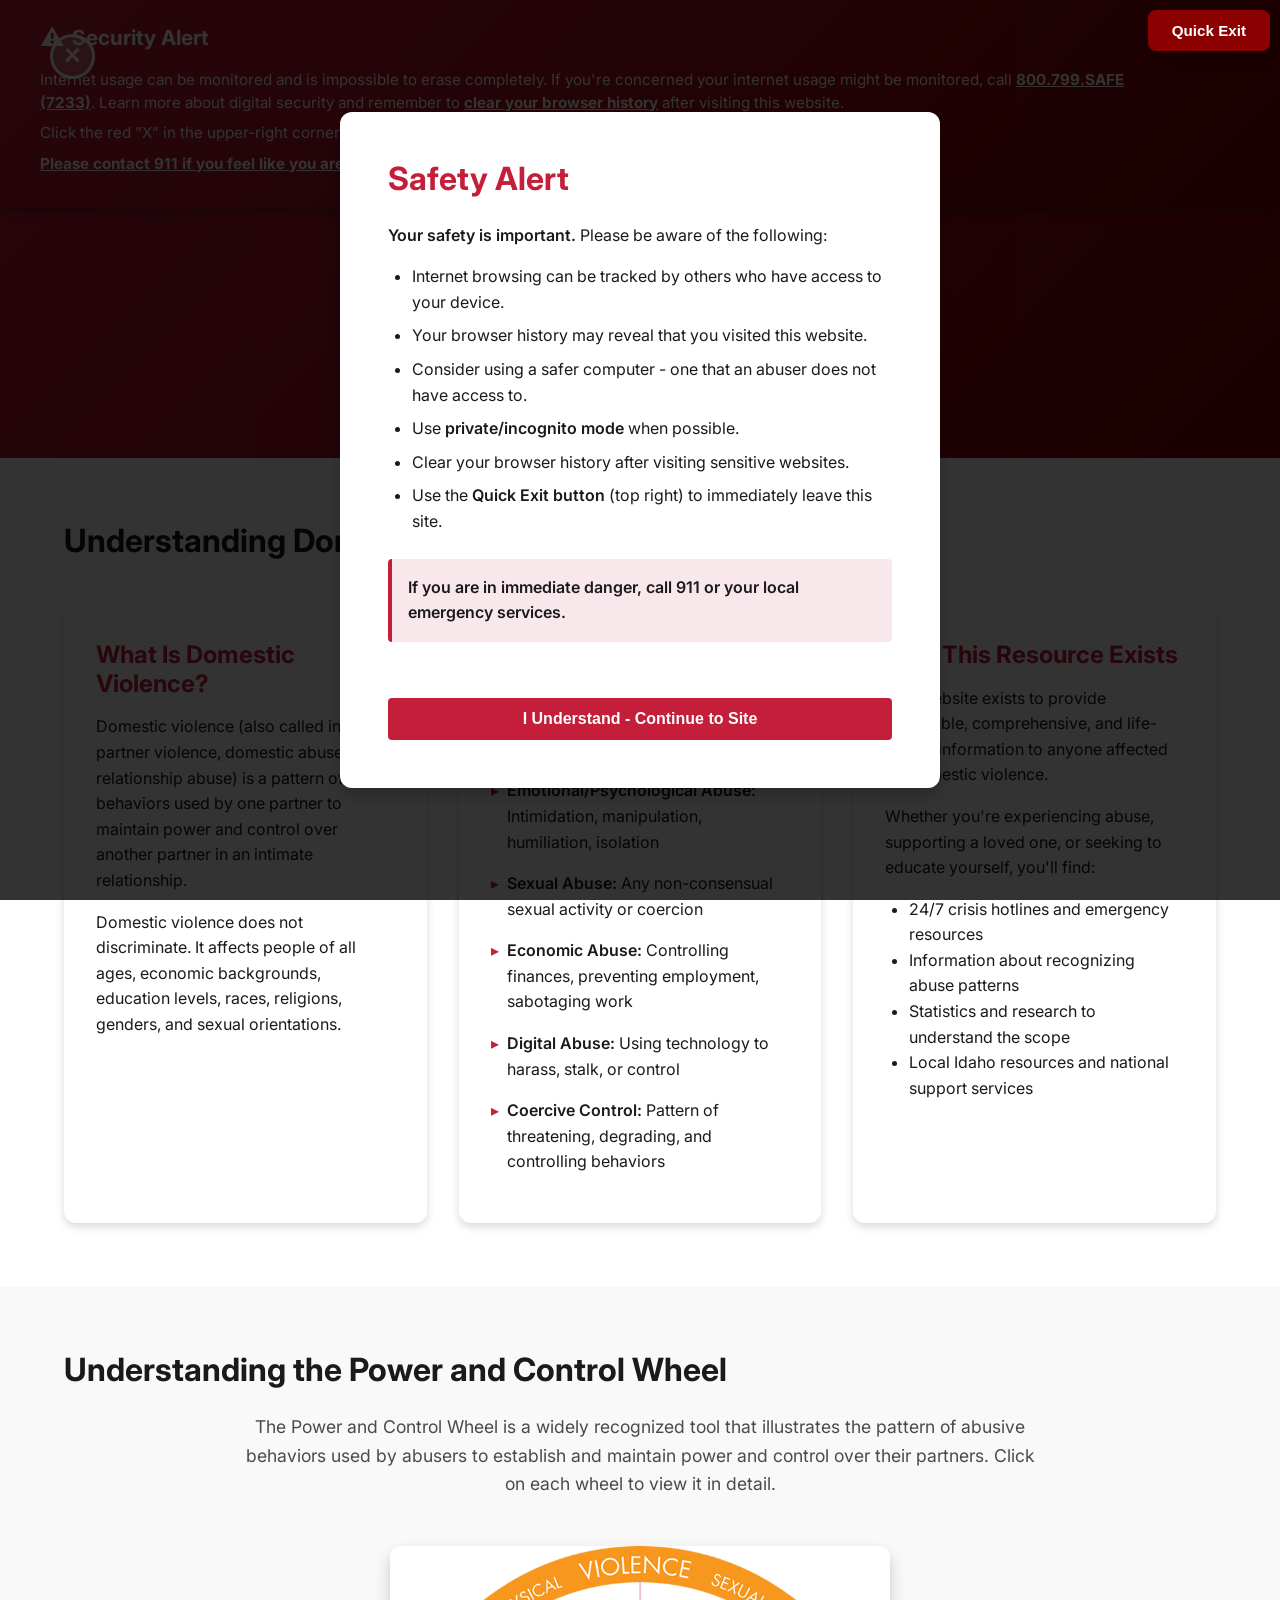
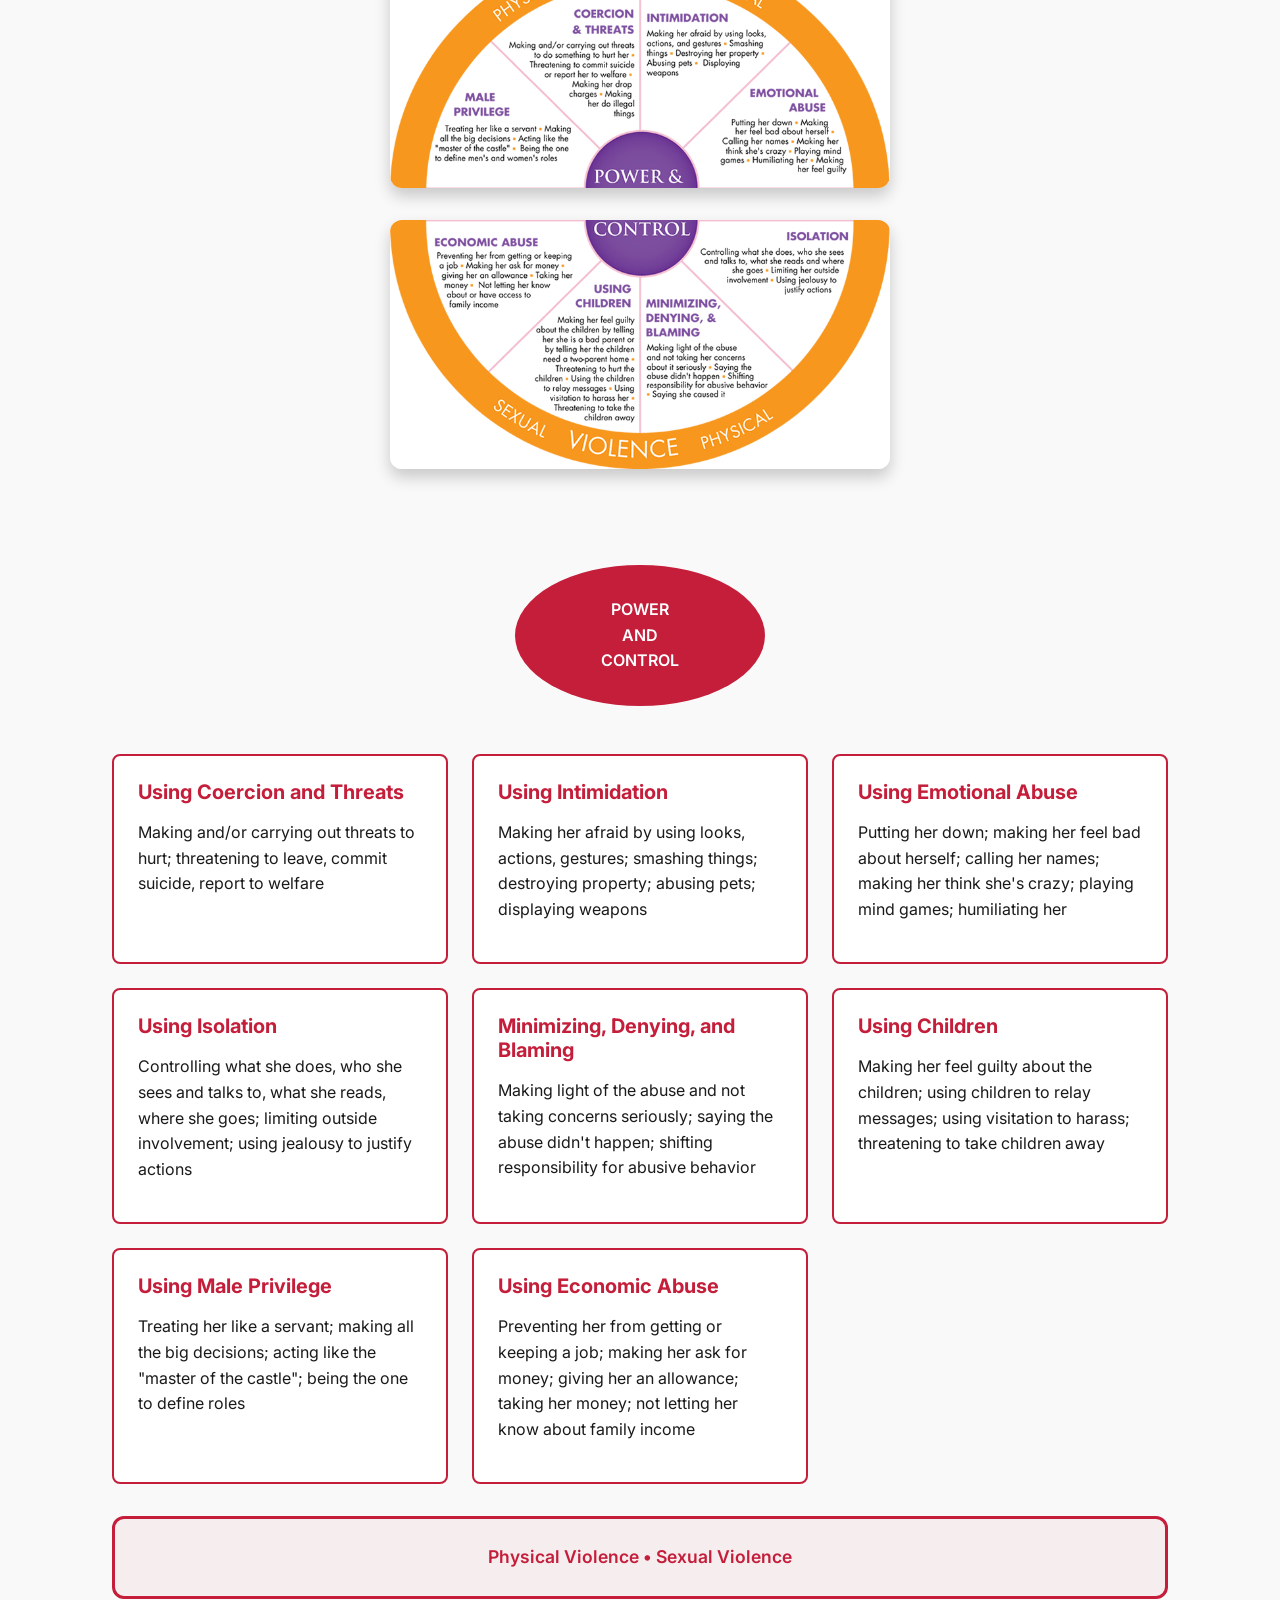
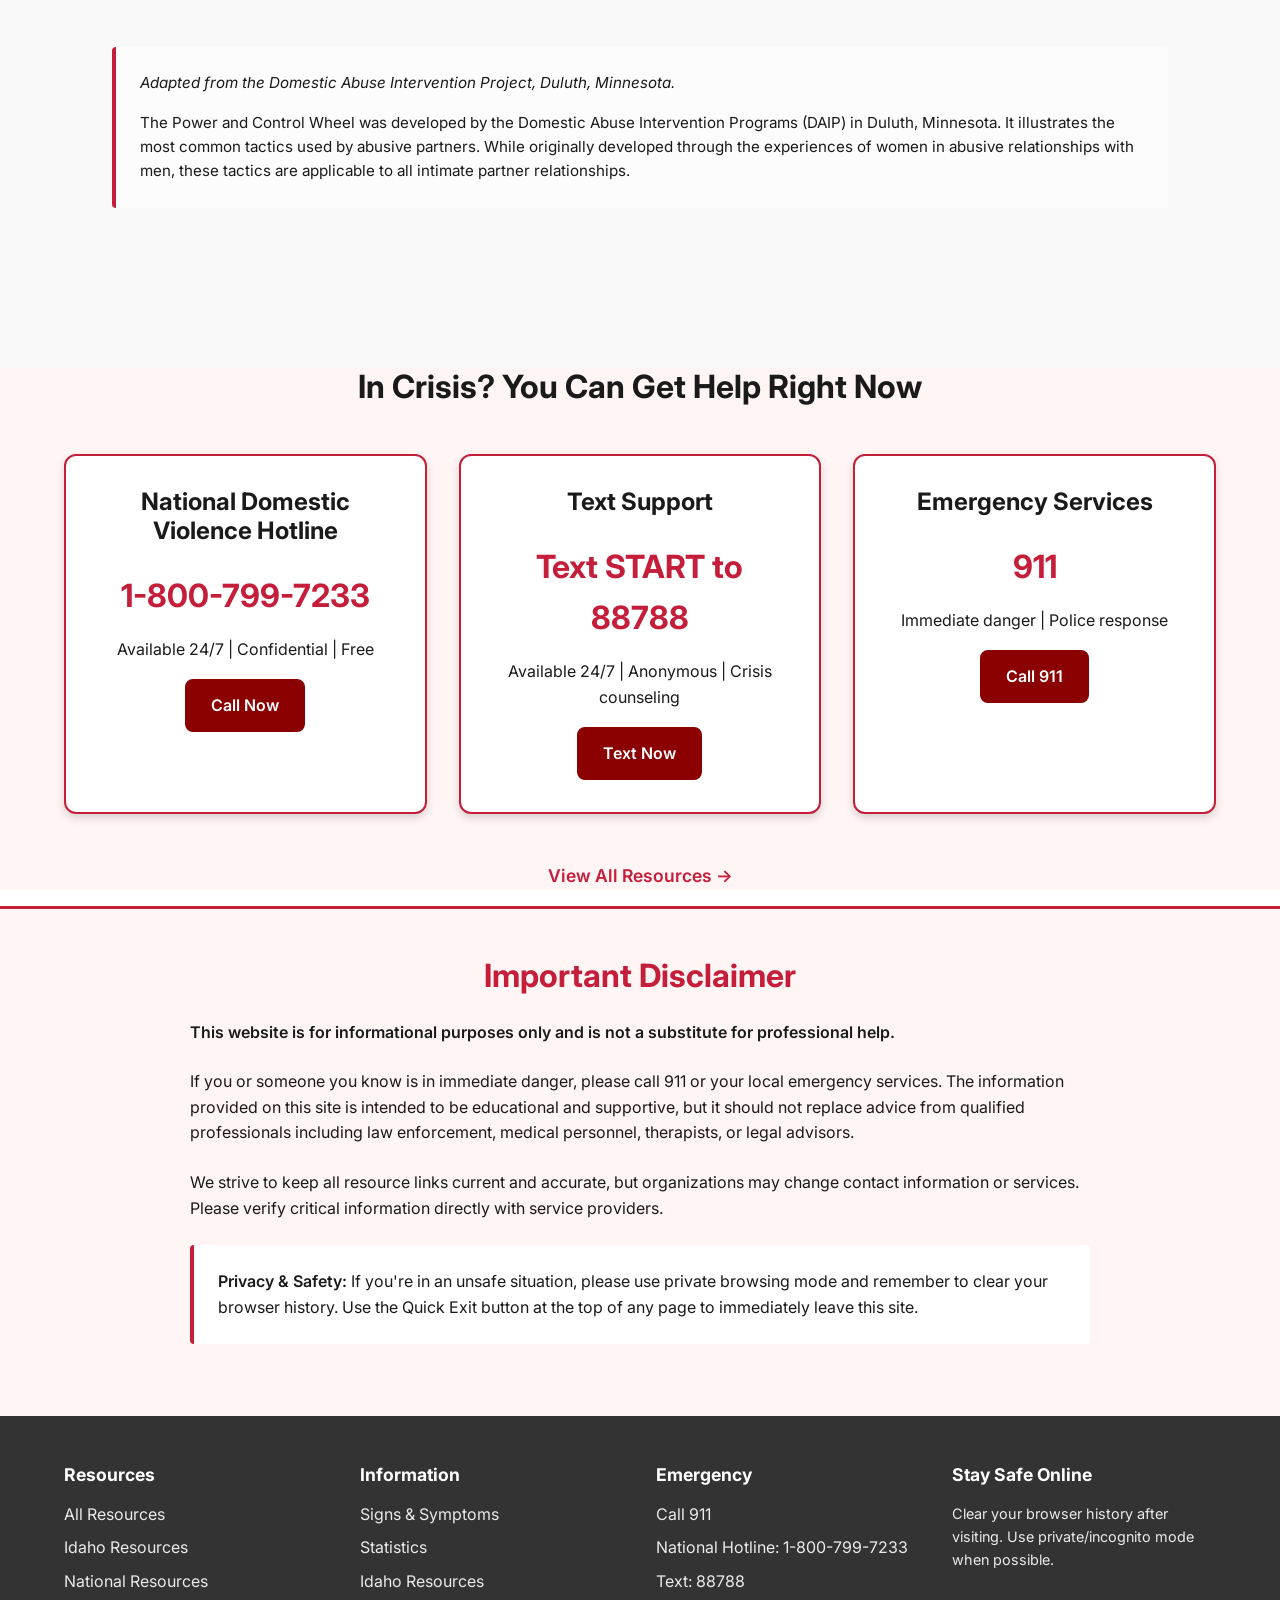
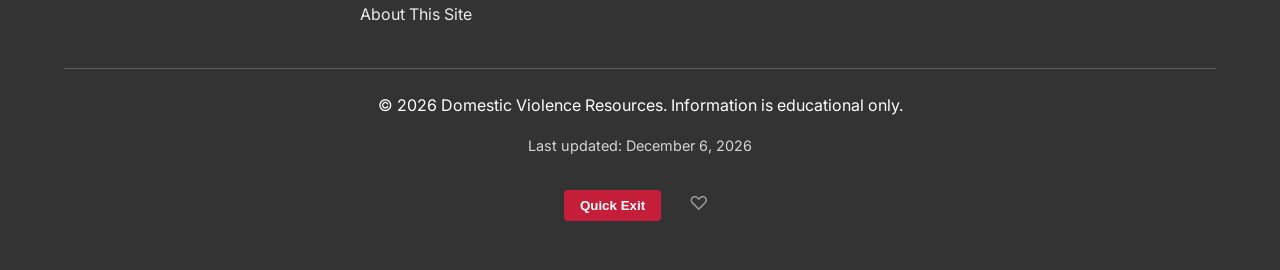
==== commit 16b185a4: "Fix all right-side positioning and add mobile phone number - Move widget to RIGHT side: top 70px des" ====
--- a/index.html
+++ b/index.html
@@ -61,6 +61,11 @@
     <button type="button" id="quickExit" class="quick-exit-btn" aria-label="Quick exit to Google">
         Quick Exit
     </button>
+    
+    <!-- Mobile Emergency Phone (visible only on mobile, below hamburger) -->
+    <a href="tel:1-800-799-7233" class="mobile-emergency-phone" aria-label="Call National Hotline">
+        📞 1-800-799-7233
+    </a>
 
     <!-- Scroll to Top Button -->
     <button id="scrollToTop" class="scroll-to-top" aria-label="Scroll to top">
--- a/styles.css
+++ b/styles.css
@@ -199,20 +199,33 @@
 
 /* ========== UserWay Widget Positioning ========== */
 /* Override UserWay's default positioning to avoid Quick Exit overlap */
-#userway_p1 {
-    top: auto !important;
-    right: auto !important;
-    bottom: 20px !important;
-    left: 20px !important;
+/* Target all possible UserWay widget elements */
+#userway_p1,
+#userway_p2,
+#userway_p3,
+#userway_p4,
+.userway_buttons_wrapper,
+[id^="userway"],
+[class*="userway"] {
+    top: 70px !important;
+    right: 10px !important;
+    bottom: auto !important;
+    left: auto !important;
     z-index: 9900 !important;
 }
 
 @media (max-width: 768px) {
-    #userway_p1 {
-        top: auto !important;
-        right: auto !important;
-        bottom: 20px !important;
-        left: 20px !important;
+    #userway_p1,
+    #userway_p2,
+    #userway_p3,
+    #userway_p4,
+    .userway_buttons_wrapper,
+    [id^="userway"],
+    [class*="userway"] {
+        top: 140px !important;
+        right: 10px !important;
+        bottom: auto !important;
+        left: auto !important;
         z-index: 9900 !important;
     }
 }
@@ -570,7 +583,7 @@
     width: 100%;
     height: 100%;
     background: rgba(0, 0, 0, 0.95);
-    z-index: 10003;
+    z-index: 10004;
     padding: 20px;
     overflow-y: auto;
 }
@@ -610,7 +623,7 @@
     padding: 0;
     line-height: 1;
     transition: all var(--transition-fast);
-    z-index: 10;
+    z-index: 10005;
     display: flex;
     align-items: center;
     justify-content: center;
@@ -912,6 +925,11 @@
 }
 
 .emergency-number {
+    display: block;
+}
+
+/* Mobile emergency phone - hidden by default, shown with JS */
+.mobile-emergency-phone {
     display: none;
 }
 
@@ -1872,10 +1890,12 @@
         gap: 0;
         z-index: 1100;
         overflow-y: auto;
+        pointer-events: auto;
     }
     
     .nav-menu.active {
         left: 0;
+        pointer-events: auto;
     }
     
     .mobile-menu-toggle {
@@ -1883,12 +1903,31 @@
     }
     
     .emergency-number {
+        display: none !important;
+    }
+    
+    /* Mobile Emergency Phone - Fixed below hamburger */
+    .mobile-emergency-phone {
         display: block;
-        width: 100%;
-        text-align: center;
-        padding-top: var(--spacing-sm);
-        border-top: 1px solid var(--light-gray);
-        margin-top: var(--spacing-sm);
+        position: fixed;
+        top: 80px;
+        right: 10px;
+        z-index: 9950;
+        background: var(--primary-red);
+        color: var(--white);
+        padding: 0.4rem 0.8rem;
+        border-radius: var(--radius-sm);
+        font-size: 0.85rem;
+        font-weight: 600;
+        box-shadow: var(--shadow-md);
+        text-decoration: none;
+        transition: all var(--transition-fast);
+    }
+    
+    .mobile-emergency-phone:hover {
+        background: var(--primary-red-dark);
+        transform: translateY(-2px);
+        text-decoration: none;
     }
     
     .hero h1 {
@@ -2236,7 +2275,7 @@
     width: 100%;
     height: 100%;
     background: rgba(0, 0, 0, 0.9);
-    z-index: 10001;
+    z-index: 10004;
     padding: 20px;
     overflow-y: auto;
 }
@@ -2275,20 +2314,27 @@
     position: absolute;
     top: 15px;
     right: 15px;
-    background: none;
+    background: rgba(0, 0, 0, 0.7);
+    color: var(--white);
     border: none;
     font-size: 32px;
-    color: var(--text-secondary);
+    width: 45px;
+    height: 45px;
+    border-radius: 50%;
     cursor: pointer;
-    padding: 5px 10px;
+    padding: 0;
     line-height: 1;
-    transition: color var(--transition-fast);
-    z-index: 10;
+    transition: all var(--transition-fast);
+    z-index: 10005;
+    display: flex;
+    align-items: center;
+    justify-content: center;
 }
 
 .viewer-close:hover,
 .viewer-close:focus {
-    color: var(--accent-color);
+    background: rgba(0, 0, 0, 0.9);
+    transform: scale(1.1);
 }
 
 .viewer-card-container {
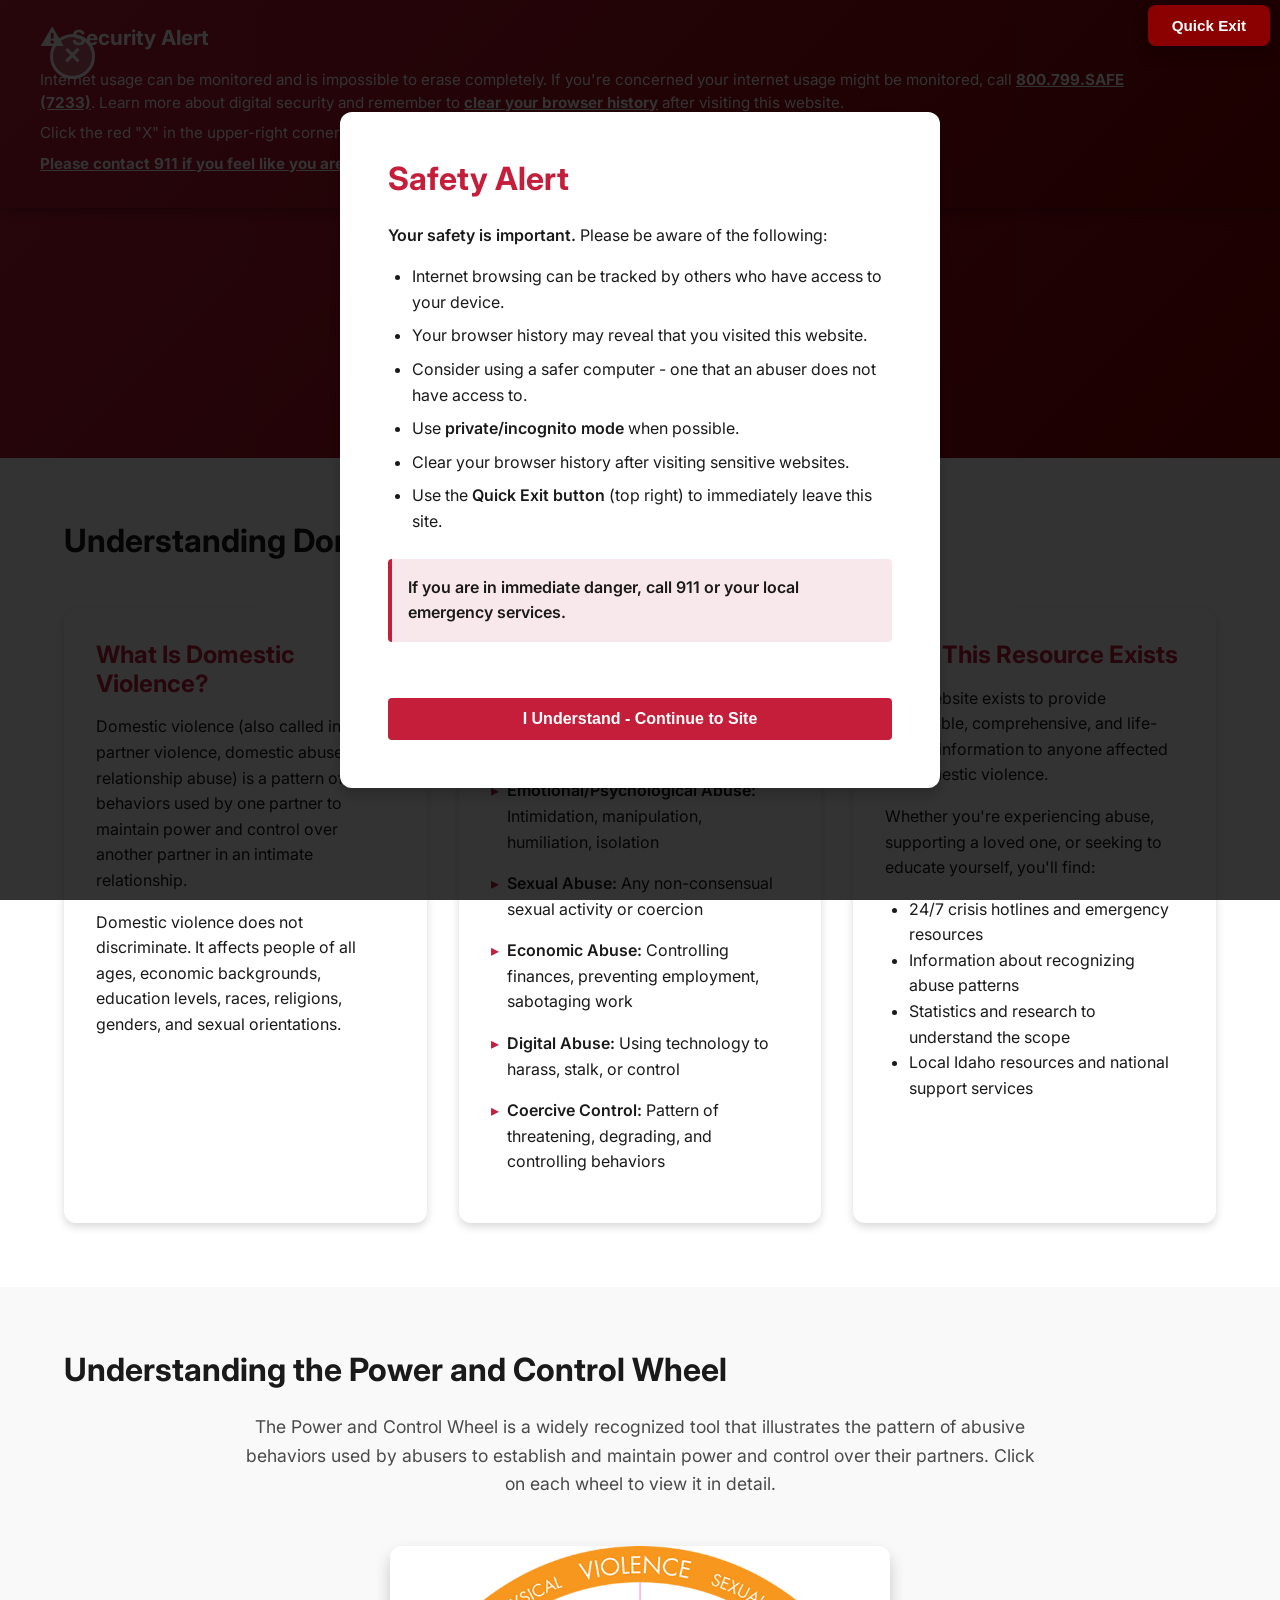
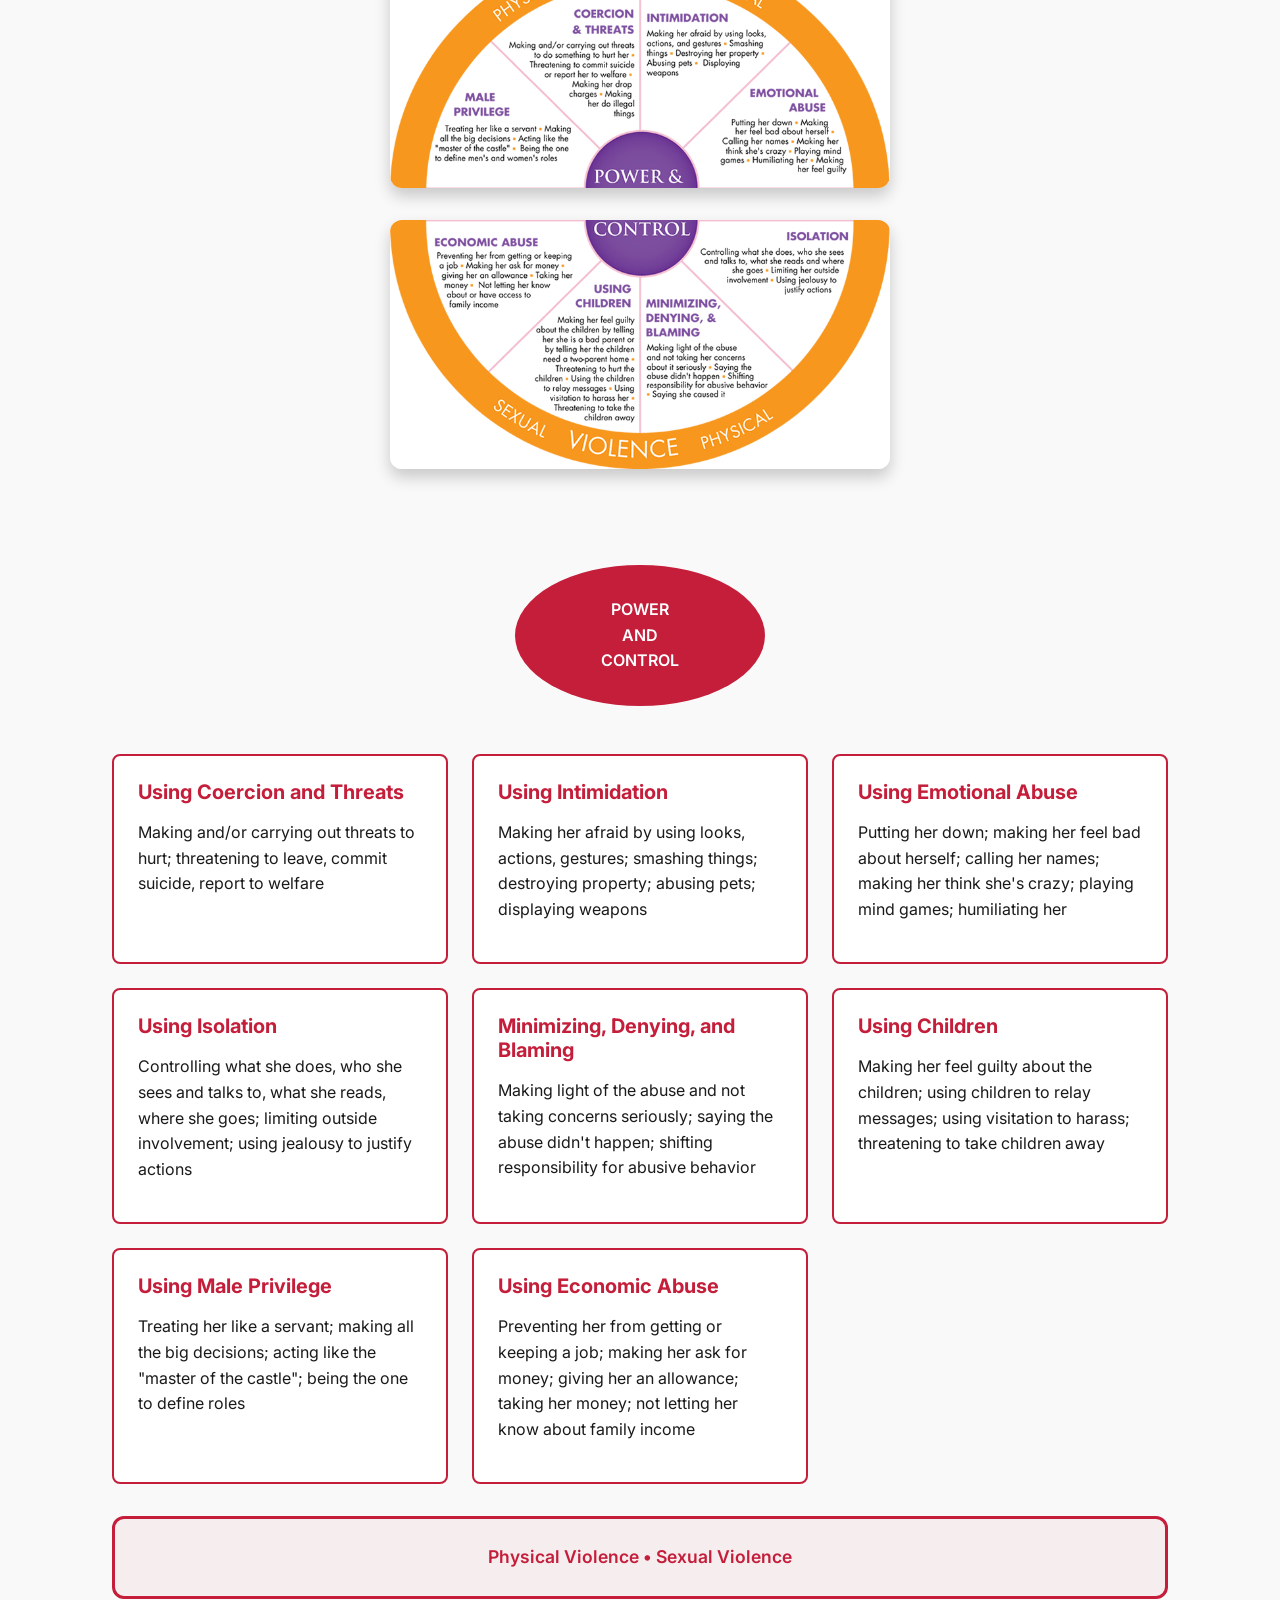
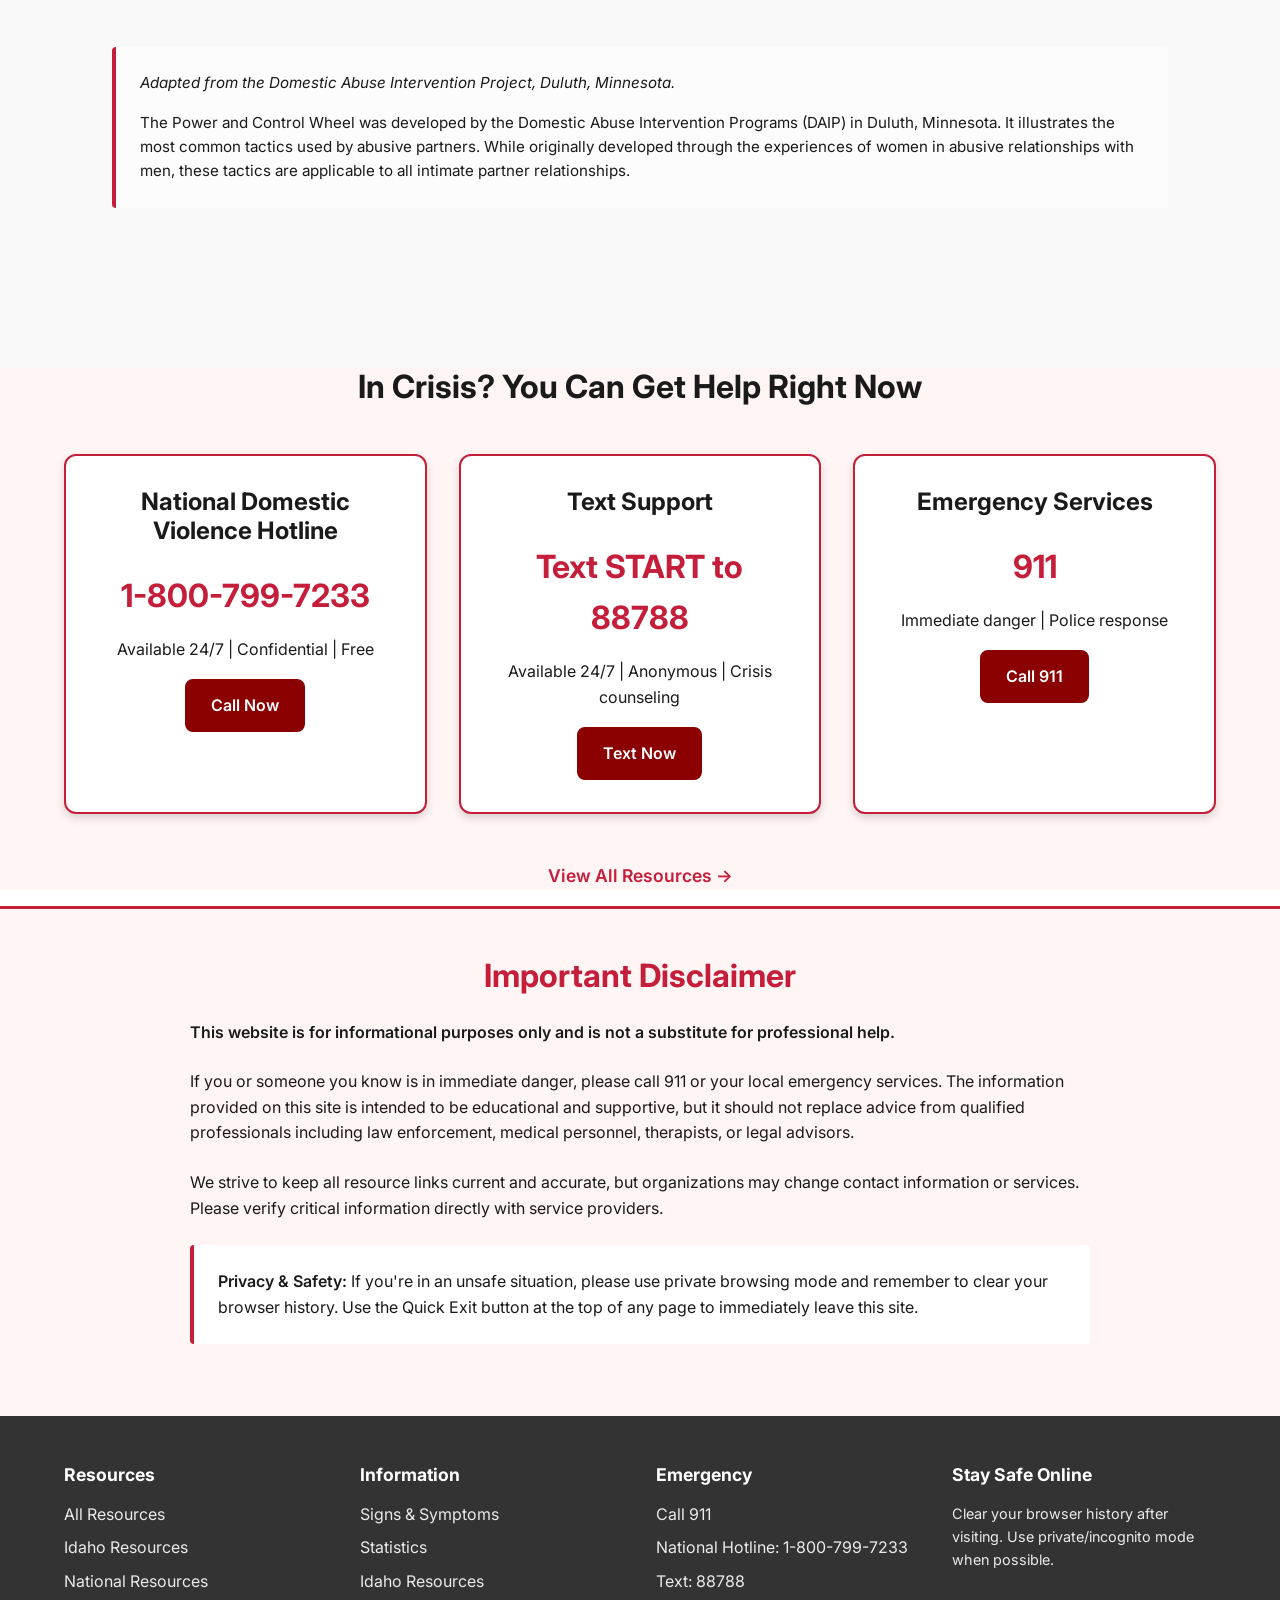
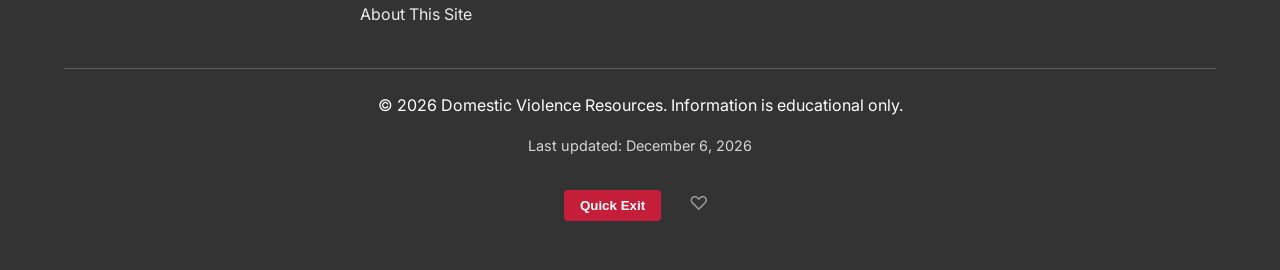
==== commit 9111cfc0: "Fix all positioning and layout issues - Quick Exit moved higher: top 5px (up from 10px) - Widget pos" ====
--- a/index.html
+++ b/index.html
@@ -61,11 +61,6 @@
     <button type="button" id="quickExit" class="quick-exit-btn" aria-label="Quick exit to Google">
         Quick Exit
     </button>
-    
-    <!-- Mobile Emergency Phone (visible only on mobile, below hamburger) -->
-    <a href="tel:1-800-799-7233" class="mobile-emergency-phone" aria-label="Call National Hotline">
-        📞 1-800-799-7233
-    </a>
 
     <!-- Scroll to Top Button -->
     <button id="scrollToTop" class="scroll-to-top" aria-label="Scroll to top">
--- a/styles.css
+++ b/styles.css
@@ -168,7 +168,7 @@
 /* ========== Quick Exit Button ========== */
 .quick-exit-btn {
     position: fixed;
-    top: 10px;
+    top: 5px;
     right: 10px;
     background: var(--primary-red-dark);
     color: var(--white);
@@ -199,15 +199,12 @@
 
 /* ========== UserWay Widget Positioning ========== */
 /* Override UserWay's default positioning to avoid Quick Exit overlap */
-/* Target all possible UserWay widget elements */
+/* Position widget container only, don't break internal structure */
 #userway_p1,
 #userway_p2,
 #userway_p3,
-#userway_p4,
-.userway_buttons_wrapper,
-[id^="userway"],
-[class*="userway"] {
-    top: 70px !important;
+#userway_p4 {
+    top: 60px !important;
     right: 10px !important;
     bottom: auto !important;
     left: auto !important;
@@ -218,11 +215,8 @@
     #userway_p1,
     #userway_p2,
     #userway_p3,
-    #userway_p4,
-    .userway_buttons_wrapper,
-    [id^="userway"],
-    [class*="userway"] {
-        top: 140px !important;
+    #userway_p4 {
+        top: 120px !important;
         right: 10px !important;
         bottom: auto !important;
         left: auto !important;
@@ -926,11 +920,6 @@
 
 .emergency-number {
     display: block;
-}
-
-/* Mobile emergency phone - hidden by default, shown with JS */
-.mobile-emergency-phone {
-    display: none;
 }
 
 .emergency-link {
@@ -1903,31 +1892,18 @@
     }
     
     .emergency-number {
-        display: none !important;
-    }
-    
-    /* Mobile Emergency Phone - Fixed below hamburger */
-    .mobile-emergency-phone {
-        display: block;
-        position: fixed;
-        top: 80px;
-        right: 10px;
-        z-index: 9950;
-        background: var(--primary-red);
-        color: var(--white);
-        padding: 0.4rem 0.8rem;
-        border-radius: var(--radius-sm);
-        font-size: 0.85rem;
-        font-weight: 600;
-        box-shadow: var(--shadow-md);
-        text-decoration: none;
-        transition: all var(--transition-fast);
-    }
-    
-    .mobile-emergency-phone:hover {
-        background: var(--primary-red-dark);
-        transform: translateY(-2px);
-        text-decoration: none;
+        display: block !important;
+        width: 100%;
+        text-align: center;
+        padding-top: var(--spacing-sm);
+        border-top: 1px solid var(--light-gray);
+        margin-top: var(--spacing-sm);
+    }
+    
+    .emergency-link {
+        font-size: 0.9rem;
+        padding: 0.6rem 1rem;
+        justify-content: center;
     }
     
     .hero h1 {
@@ -1953,6 +1929,16 @@
     .quick-exit-btn {
         font-size: 0.85rem;
         padding: 0.6rem 1rem;
+        top: 5px;
+        right: 10px;
+    }
+    
+    .scroll-to-top {
+        bottom: 20px !important;
+        right: 20px !important;
+        width: 45px;
+        height: 45px;
+        font-size: 1.25rem;
     }
 }
 
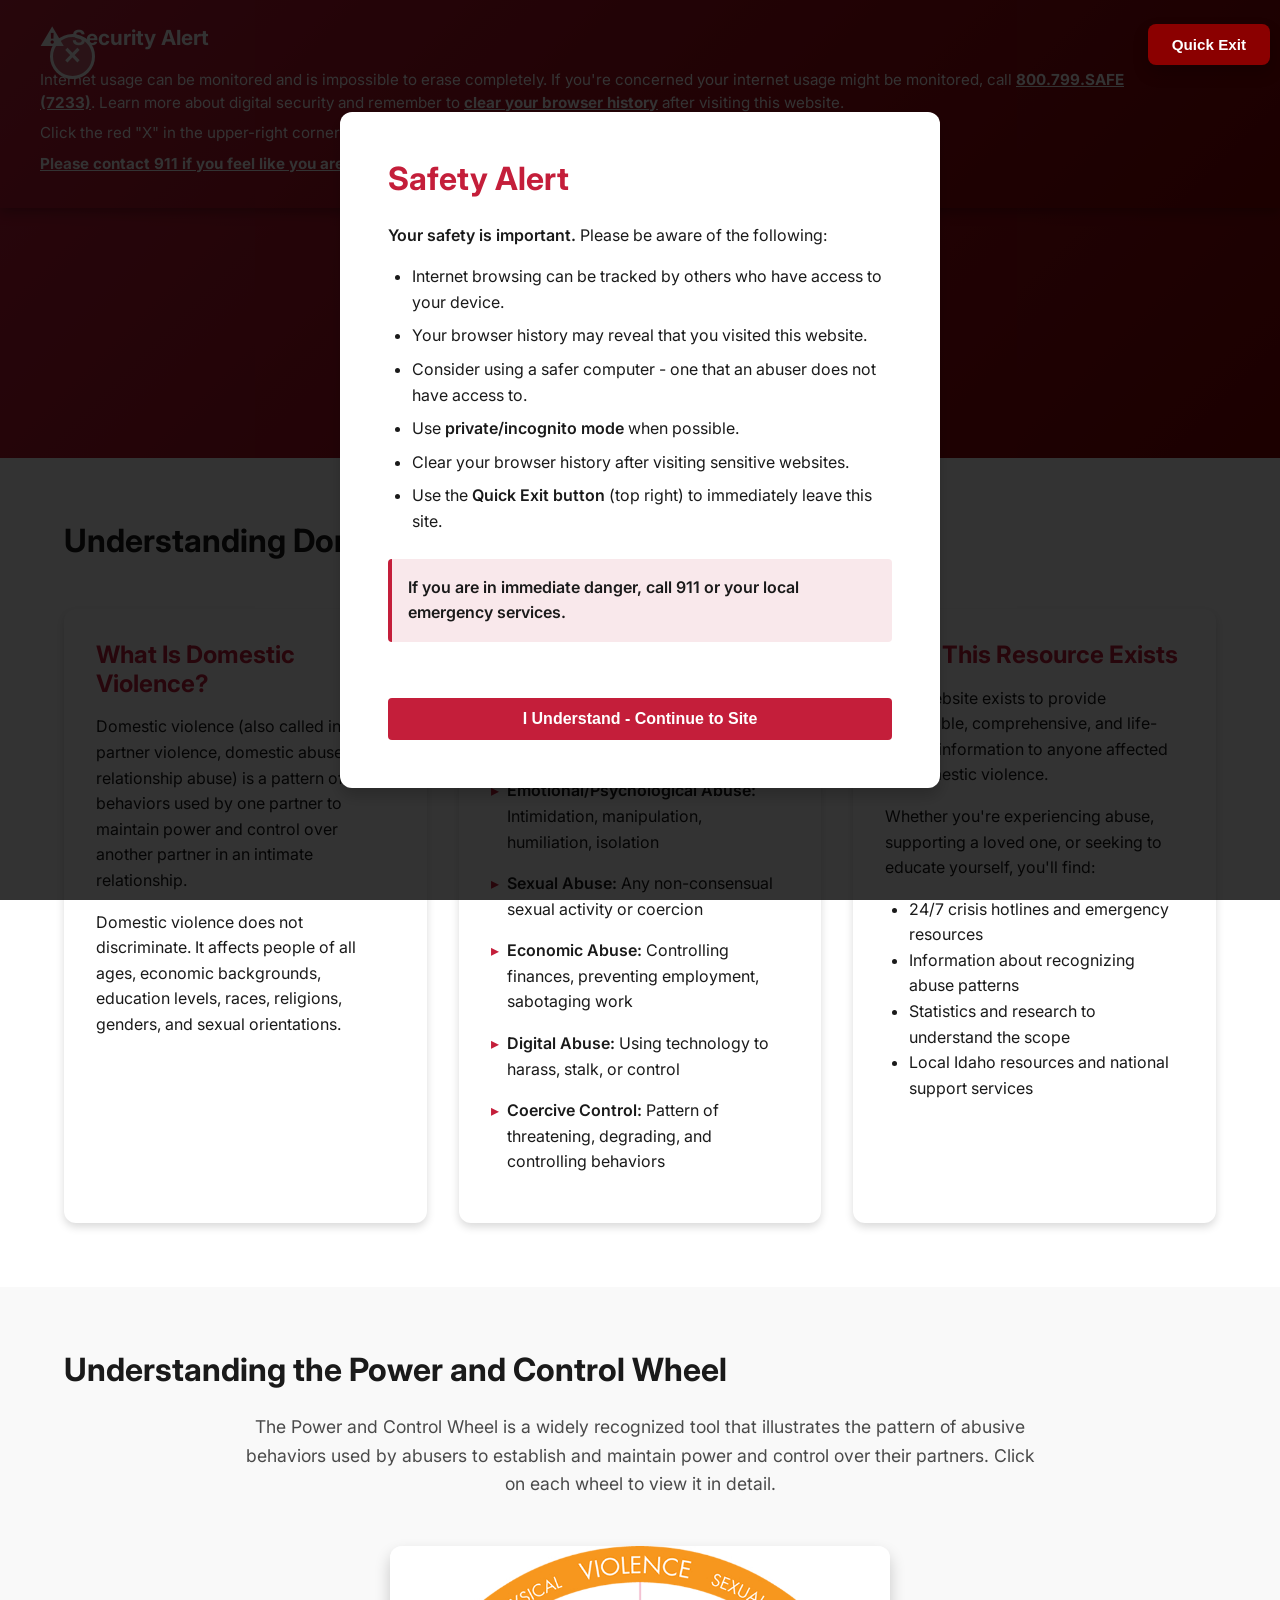
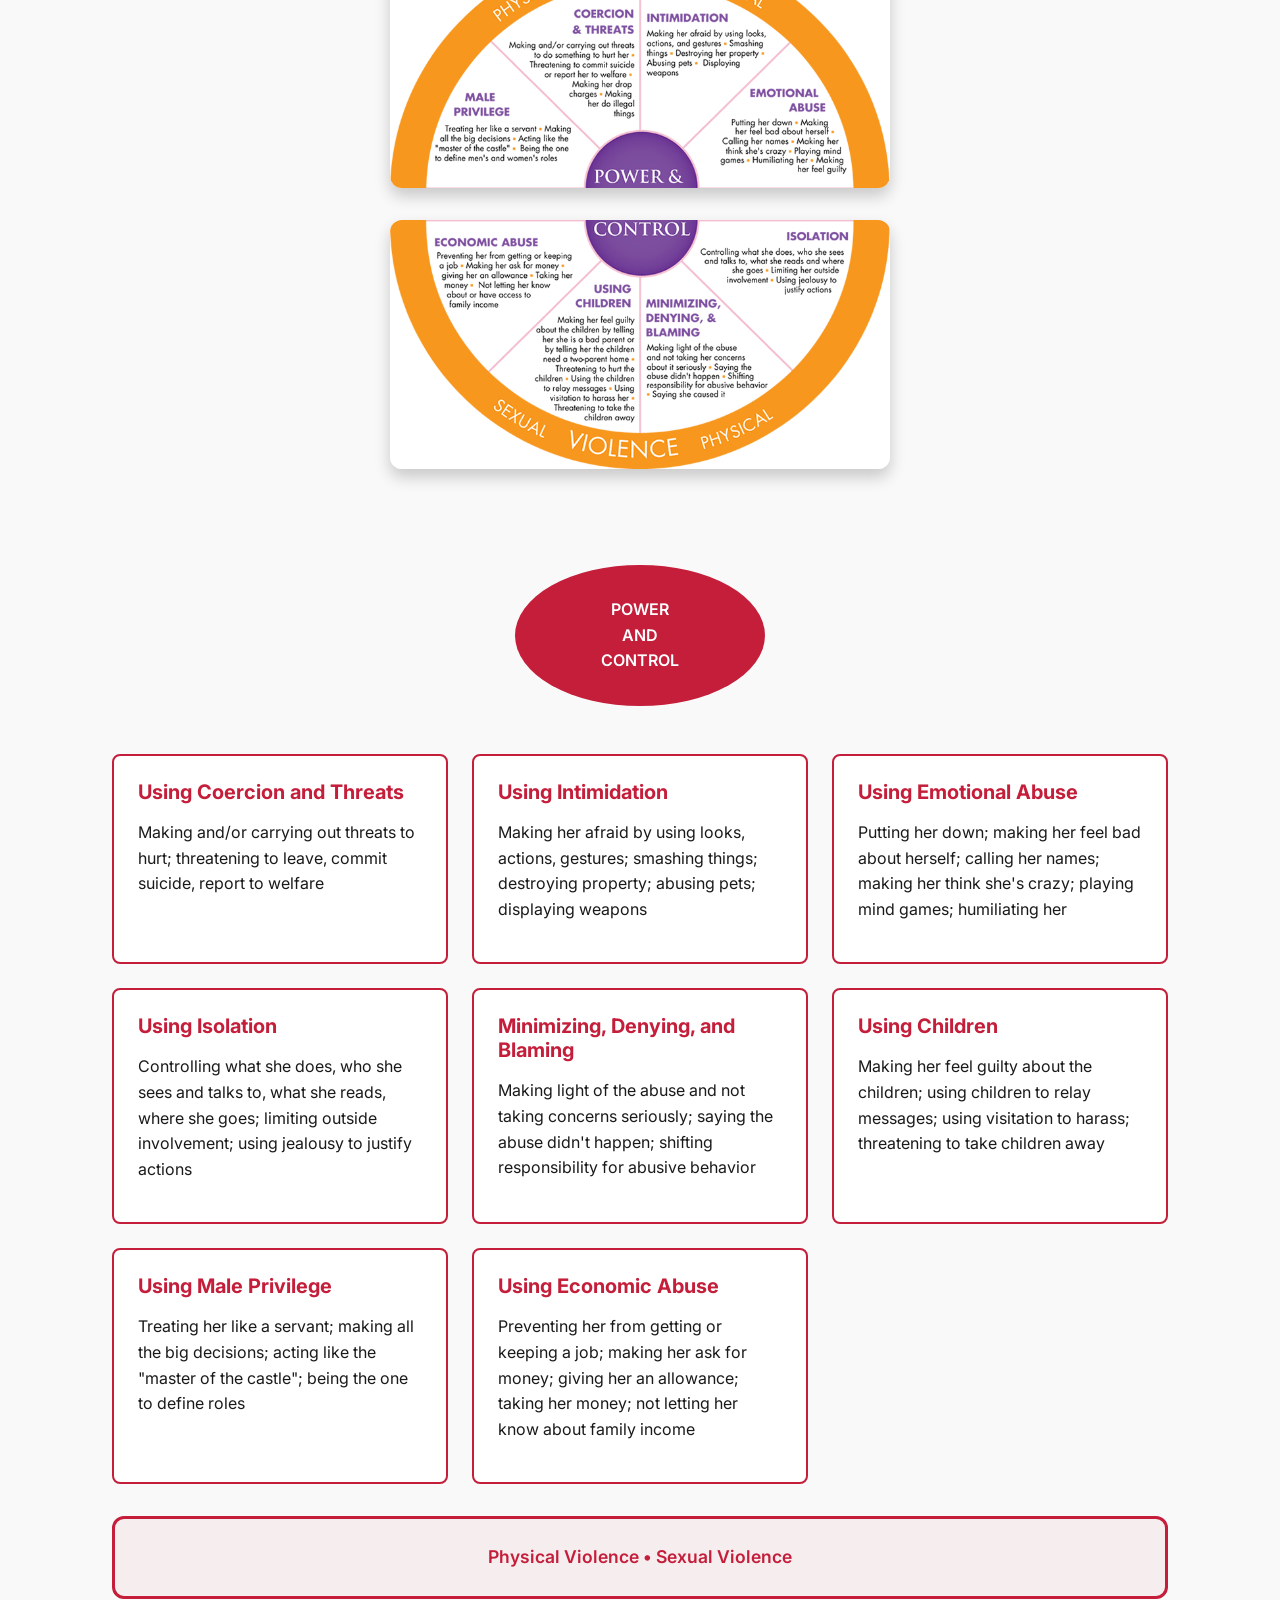
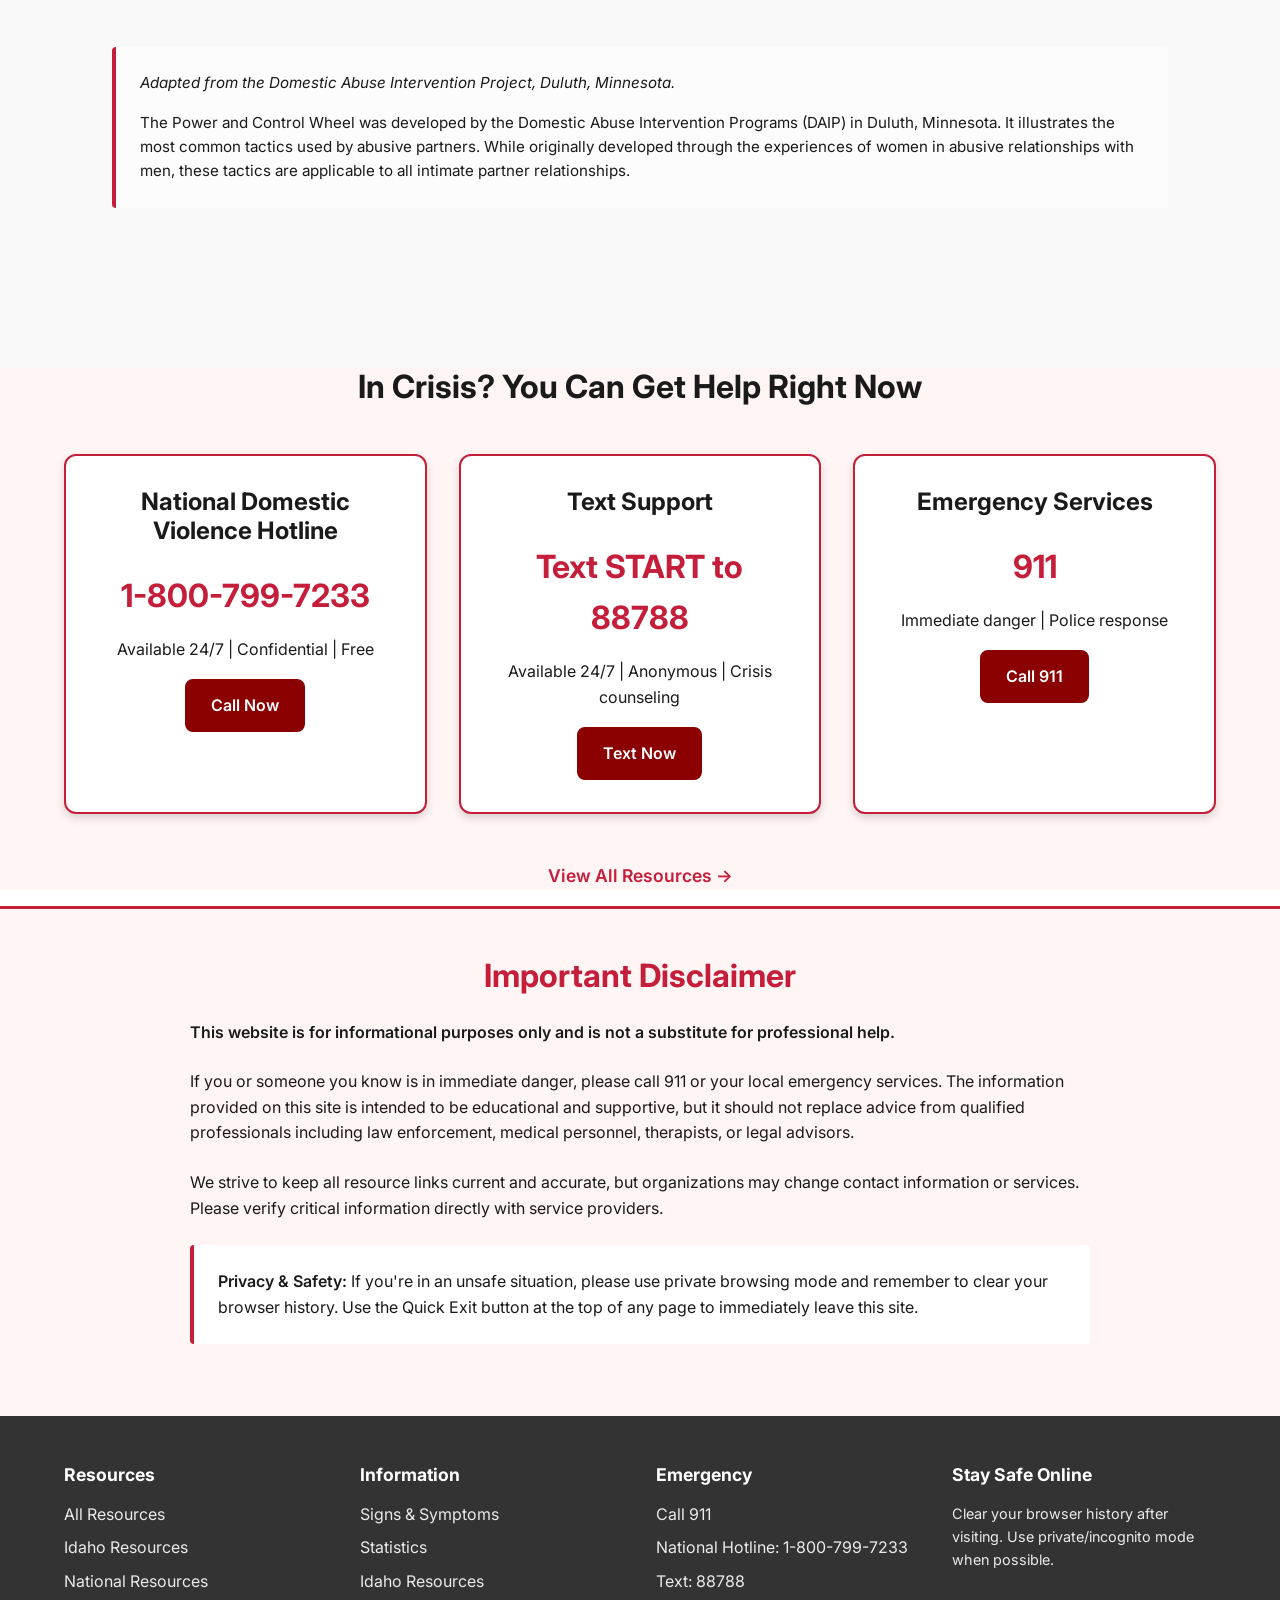
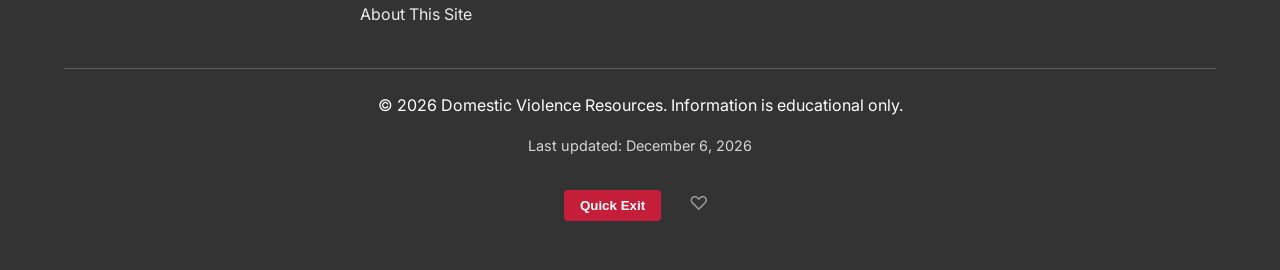
==== commit 4eb26618: "Fix positioning: Quick Exit down 0.5cm, widget clearance, phone below logo - Quick Exit moved down: " ====
--- a/index.html
+++ b/index.html
@@ -74,6 +74,9 @@
                 <div class="logo">
                     <a href="index.html" aria-label="Home">Domestic Violence Resources</a>
                 </div>
+                <div class="mobile-logo-phone">
+                    <a href="tel:1-800-799-7233">📞 1-800-799-7233</a>
+                </div>
                 <button class="mobile-menu-toggle" aria-label="Toggle navigation menu" aria-expanded="false">
                     <span></span>
                     <span></span>
--- a/styles.css
+++ b/styles.css
@@ -168,7 +168,7 @@
 /* ========== Quick Exit Button ========== */
 .quick-exit-btn {
     position: fixed;
-    top: 5px;
+    top: 24px;
     right: 10px;
     background: var(--primary-red-dark);
     color: var(--white);
@@ -204,7 +204,7 @@
 #userway_p2,
 #userway_p3,
 #userway_p4 {
-    top: 60px !important;
+    top: 85px !important;
     right: 10px !important;
     bottom: auto !important;
     left: auto !important;
@@ -216,7 +216,7 @@
     #userway_p2,
     #userway_p3,
     #userway_p4 {
-        top: 120px !important;
+        top: 145px !important;
         right: 10px !important;
         bottom: auto !important;
         left: auto !important;
@@ -878,6 +878,7 @@
     justify-content: space-between;
     align-items: center;
     gap: var(--spacing-md);
+    position: relative;
 }
 
 .logo a {
@@ -920,6 +921,11 @@
 
 .emergency-number {
     display: block;
+}
+
+/* Mobile phone display below logo */
+.mobile-logo-phone {
+    display: none;
 }
 
 .emergency-link {
@@ -1865,12 +1871,16 @@
 
 /* ========== Responsive Design ========== */
 @media (max-width: 768px) {
+    .nav-container {
+        padding-bottom: 2.5rem;
+    }
+    
     .nav-menu {
         position: fixed;
-        top: 70px;
+        top: 90px;
         left: -100%;
         width: 100%;
-        height: calc(100vh - 70px);
+        height: calc(100vh - 90px);
         flex-direction: column;
         background: var(--white);
         box-shadow: var(--shadow-lg);
@@ -1892,18 +1902,27 @@
     }
     
     .emergency-number {
-        display: block !important;
-        width: 100%;
-        text-align: center;
-        padding-top: var(--spacing-sm);
-        border-top: 1px solid var(--light-gray);
-        margin-top: var(--spacing-sm);
-    }
-    
-    .emergency-link {
-        font-size: 0.9rem;
-        padding: 0.6rem 1rem;
-        justify-content: center;
+        display: none !important;
+    }
+    
+    /* Show phone below logo in mobile */
+    .mobile-logo-phone {
+        display: block;
+        position: absolute;
+        left: var(--spacing-md);
+        top: 60px;
+        font-size: 0.8rem;
+        color: var(--text-secondary);
+    }
+    
+    .mobile-logo-phone a {
+        color: var(--primary-red);
+        text-decoration: none;
+        font-weight: 600;
+    }
+    
+    .mobile-logo-phone a:hover {
+        text-decoration: underline;
     }
     
     .hero h1 {
@@ -1929,7 +1948,7 @@
     .quick-exit-btn {
         font-size: 0.85rem;
         padding: 0.6rem 1rem;
-        top: 5px;
+        top: 24px;
         right: 10px;
     }
     
